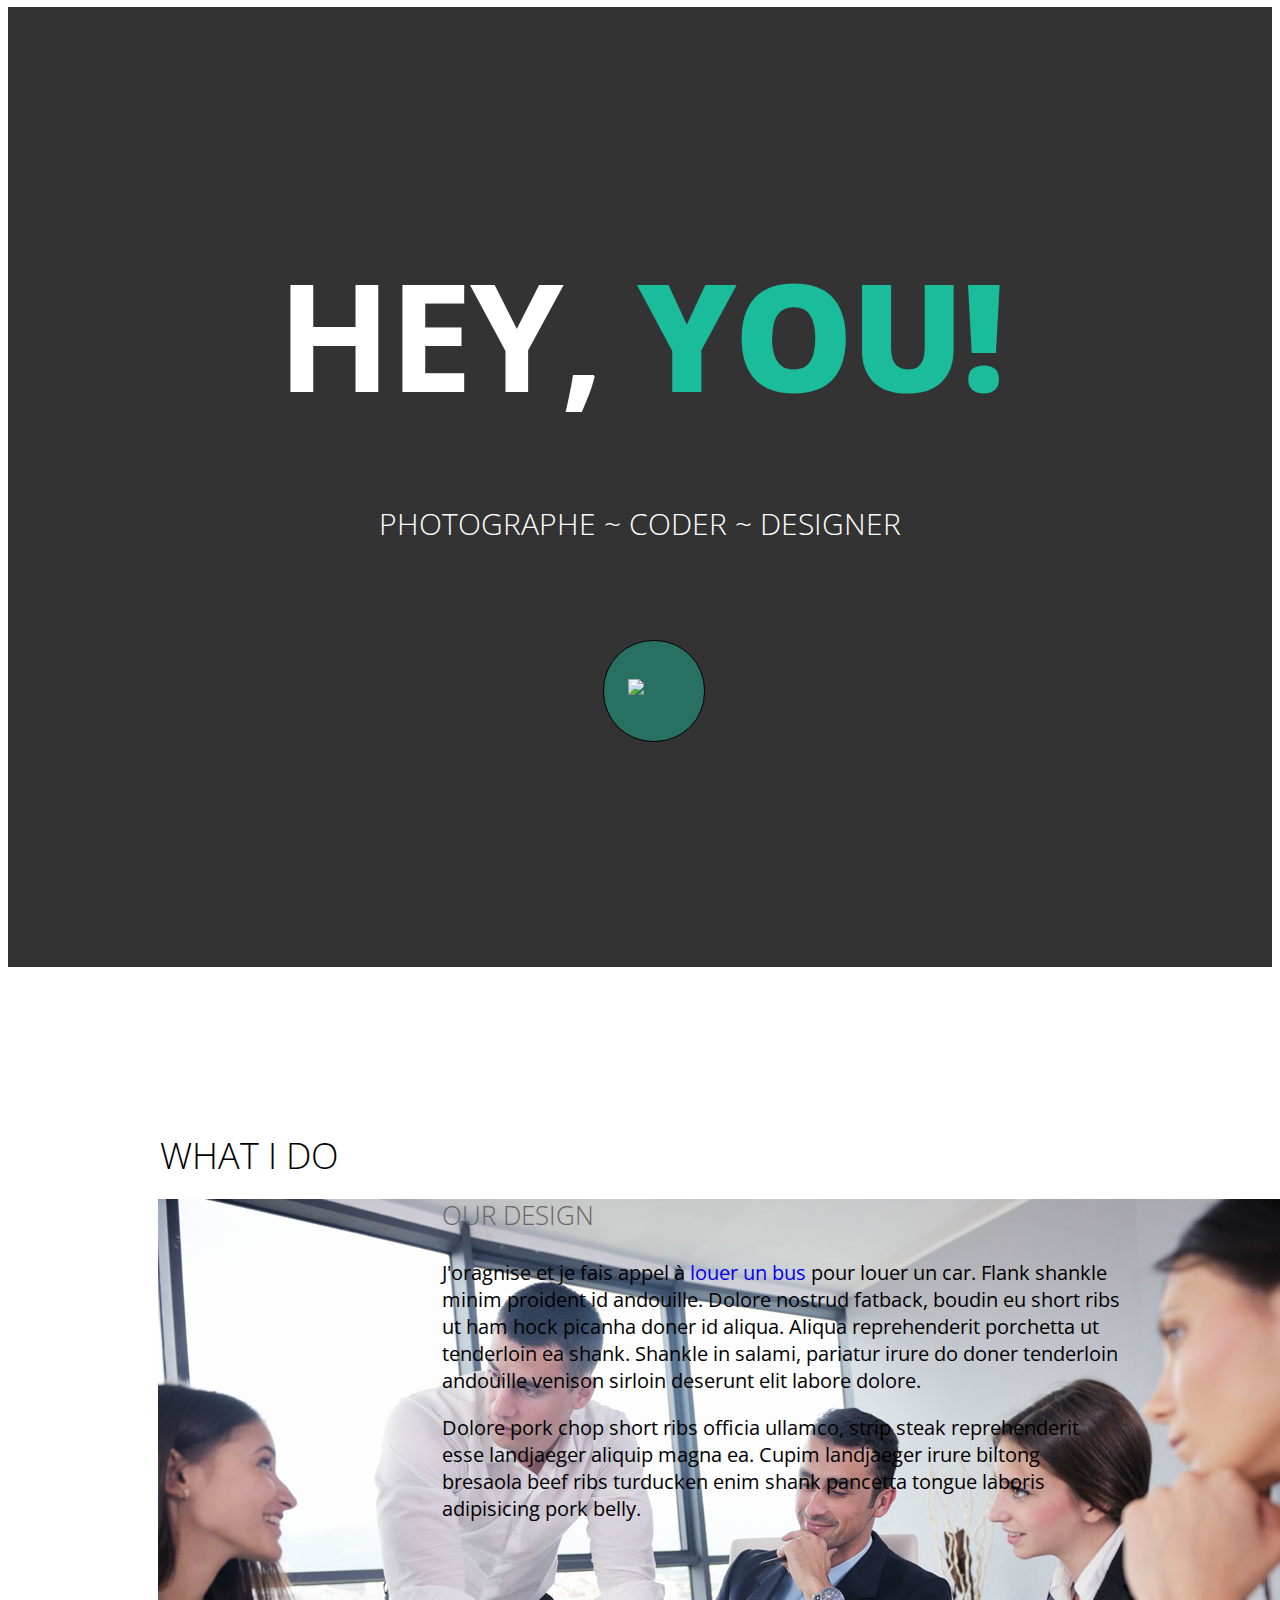
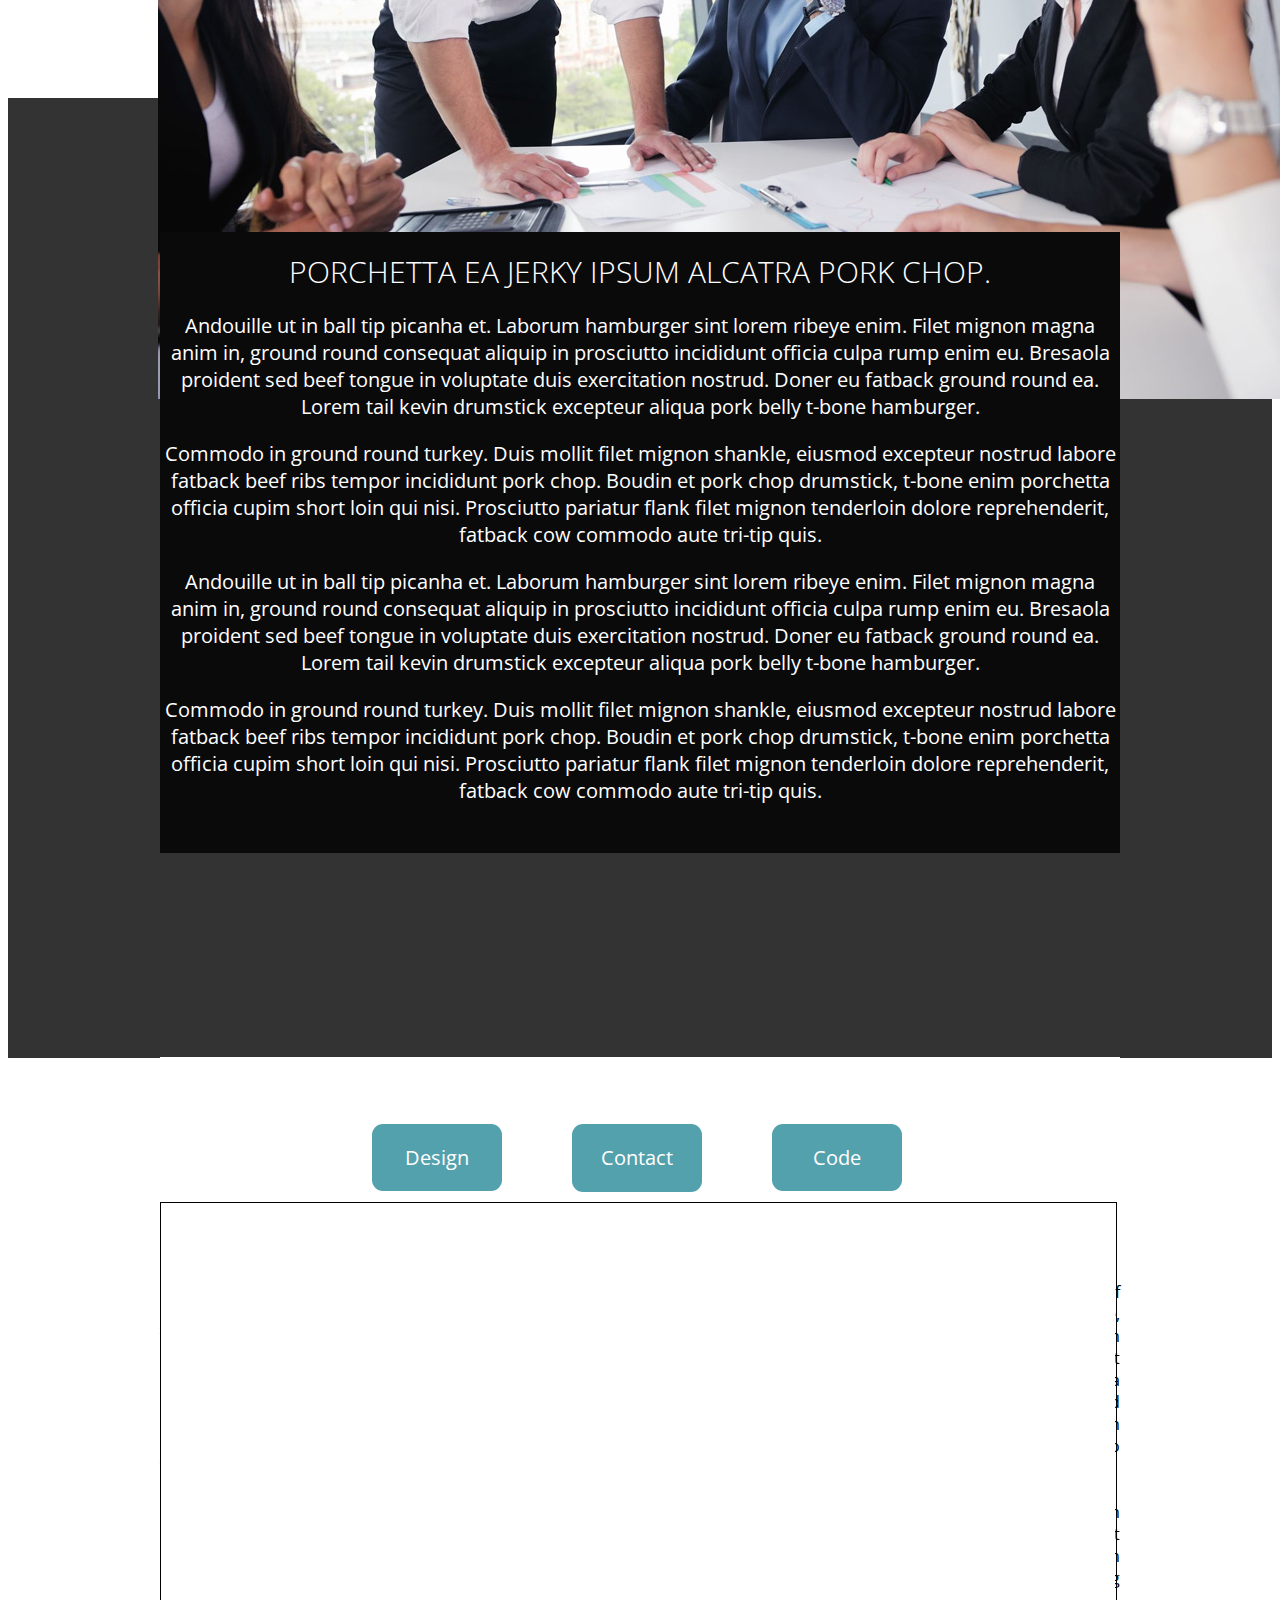
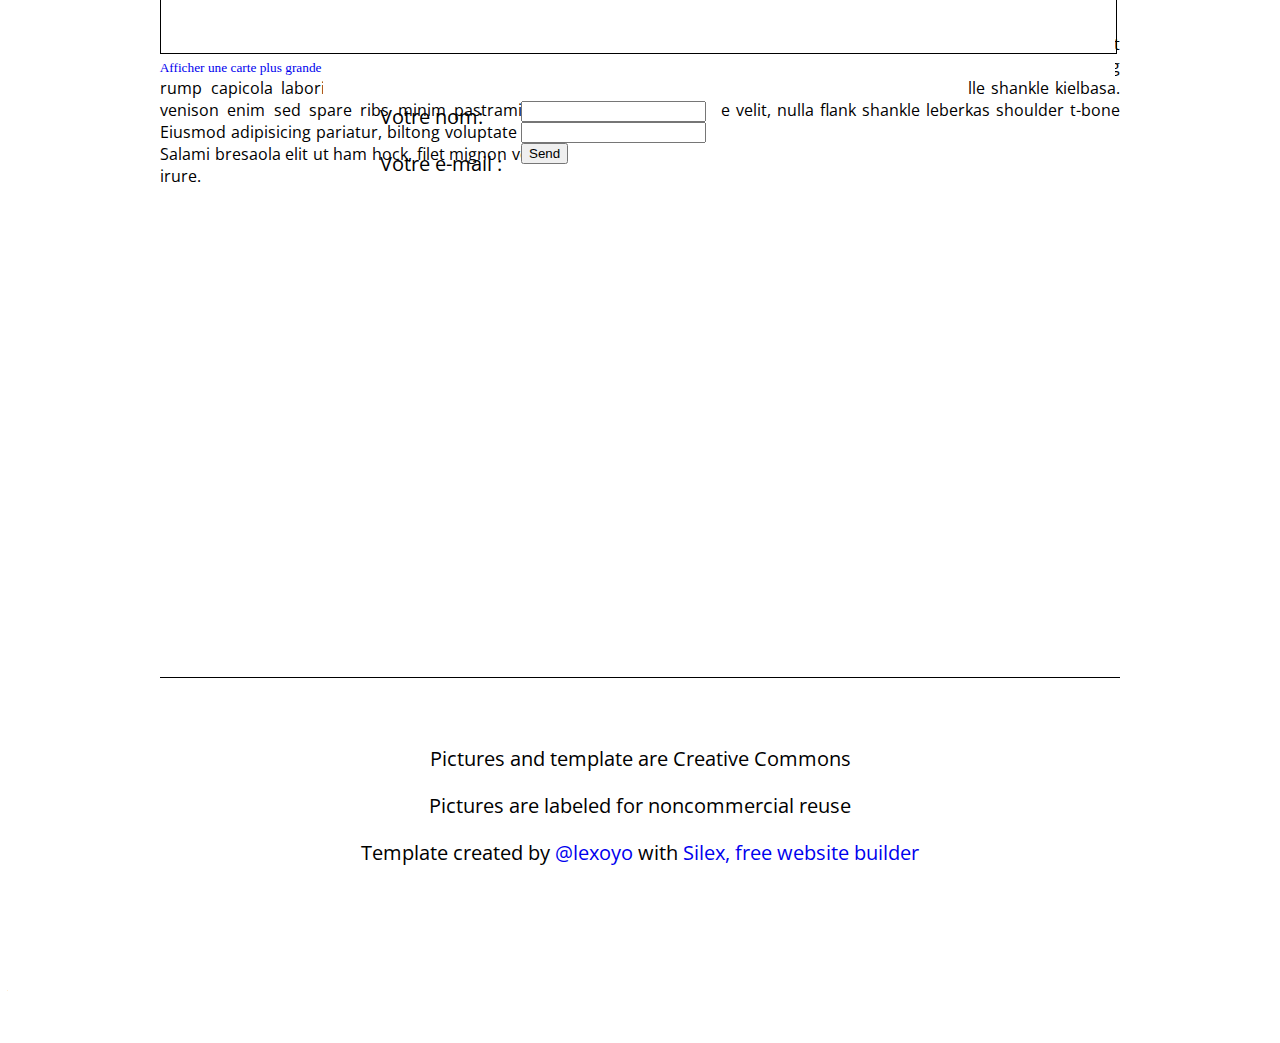
==== editable.html @ 8c403ee1 "Batch update" ====
<!DOCTYPE html><html lang=""><head><script type="text/javascript" class="silex-json-styles" data-silex-static="">
    window.silex = window.silex || {}
    window.silex.data = {"site":{"width":960},"pages":[{"id":"page-design","displayName":"Design","link":{"linkType":"LinkTypePage","href":"#!page-design"},"canDelete":true,"canProperties":true,"canMove":true,"canRename":true,"opened":false},{"id":"page-contact","displayName":"Contact","link":{"linkType":"LinkTypePage","href":"#!page-contact"},"canDelete":true,"canProperties":true,"canMove":true,"canRename":true,"opened":false},{"id":"page-code","displayName":"Code","link":{"linkType":"LinkTypePage","href":"#!page-code"},"canDelete":true,"canProperties":true,"canMove":true,"canRename":true,"opened":false}]}</script>
    <meta charset="UTF-8">
    <!-- generator meta tag -->
    <!-- leave this for stats and Silex version check -->
    <meta name="generator" content="Silex v2.2.12">
    <!-- End of generator meta tag -->
    <link data-silex-static="" href="https://editor.silex.me/static/2.11/normalize.css" rel="stylesheet">
    <link data-silex-static="" href="https://editor.silex.me/static/2.11/front-end.css" rel="stylesheet">
    <script data-silex-static="" type="text/javascript" src="https://editor.silex.me/static/2.11/jquery.js"></script>
    <script data-silex-static="" type="text/javascript" src="https://editor.silex.me/static/2.11/jquery-ui.js" data-silex-remove-publish=""></script>
    <script data-silex-static="" type="text/javascript" src="https://editor.silex.me/static/2.11/pageable.js" data-silex-remove-publish=""></script>
    <script data-silex-static="" type="text/javascript" src="https://editor.silex.me/static/2.11/front-end.js"></script>

    <style type="text/css" class="silex-style">body, html {scroll-behavior: smooth;}.heading1 {text-shadow: 2px -2px 5px rgba(0, 0, 0, 0.75);}.go-down {cursor: pointer;}.button.page-link-active {background-color: #FC6F5C;}</style>
    <script type="text/javascript" class="silex-script"></script>
    <style class="silex-inline-styles" type="text/css">.body-initial {background-color: rgb(255, 255, 255); position: static;}.silex-id-1489143154958-1 {background-image: url(../../../../../libs/templates/silex-templates/perso2/assets/top-pic.jpg); background-position: center center; background-size: cover; background-repeat: no-repeat; background-color: rgba(51,51,51,1); position: static; margin-top: -1px;}.silex-id-1489143154957-0 {background-color: transparent; min-height: 960px; position: relative; margin-left: auto; margin-right: auto;}.silex-id-1440793860642-0 {width: 960px; top: 151px; left: 0px; background-color: transparent; border-top-left-radius: 5px; border-top-right-radius: 5px; border-bottom-right-radius: 5px; border-bottom-left-radius: 5px; border-top-width: 0px; border-right-width: 0px; border-bottom-width: 0px; border-left-width: 0px; border-top-style: solid; border-right-style: solid; border-bottom-style: solid; border-left-style: solid; min-height: 404px; position: absolute;}.silex-id-1440798151836-0 {width: 100px; top: 633px; left: 443px; background-color: rgba(26, 188, 156, 0.447059); border-top-left-radius: 50px; border-top-right-radius: 50px; border-bottom-right-radius: 50px; border-bottom-left-radius: 50px; border-top-width: 1px; border-right-width: 1px; border-bottom-width: 1px; border-left-width: 1px; border-top-style: solid; border-right-style: solid; border-bottom-style: solid; border-left-style: solid; border-top-color: rgb(0, 0, 0); border-right-color: rgb(0, 0, 0); border-bottom-color: rgb(0, 0, 0); border-left-color: rgb(0, 0, 0); min-height: 100px; position: absolute;}.silex-id-1484954814876-0 {width: 54px; top: 38px; left: 24px; height: 33px; position: absolute;}.silex-id-1489143327627-3 {background-color: transparent; position: static; margin-top: -1px;}.silex-id-1489143327626-2 {background-color: transparent; min-height: 733px; position: relative; margin-left: auto; margin-right: auto;}.silex-id-1440798996856-3 {width: 489px; top: 129px; left: 0px; min-height: 94px; position: absolute;}.silex-id-1440798669277-2 {width: 274px; top: 233px; left: -2px; height: 182.6666717529297px; position: absolute;}.silex-id-1440799193140-4 {width: 678px; top: 205px; left: 282px; min-height: 347px; position: absolute;}.silex-id-1489143411591-5 {background-color: rgba(51,51,51,1); background-image: url(../../../../../libs/templates/silex-templates/perso2/assets/pic2.jpg); position: static; margin-top: -1px;}.silex-id-1489143411591-4 {background-color: transparent; min-height: 960px; position: relative; margin-left: auto; margin-right: auto;}.silex-id-1440800016088-6 {width: 960px; top: 134px; left: 0px; min-height: 621px; position: absolute; background-color: rgba(10,10,10,1);}.silex-id-1489143528708-7 {position: static; margin-top: -1px;}.silex-id-1489143528708-6 {background-color: rgb(255, 255, 255); min-height: 1163px; position: relative; margin-left: auto; margin-right: auto;}.silex-id-1440800306868-7 {width: 130px; top: 67px; left: 212px; background-color: rgb(83, 161, 173); border-top-left-radius: 11px; border-top-right-radius: 11px; border-bottom-right-radius: 11px; border-bottom-left-radius: 11px; min-height: 40px; position: absolute;}.silex-id-1440800468283-8 {width: 130px; top: 67px; left: 412px; background-color: rgb(83, 161, 173); border-top-left-radius: 11px; border-top-right-radius: 11px; border-bottom-right-radius: 11px; border-bottom-left-radius: 11px; min-height: 68px; position: absolute;}.silex-id-1440800509589-9 {width: 130px; top: 67px; left: 612px; background-color: rgb(83, 161, 173); border-top-left-radius: 11px; border-top-right-radius: 11px; border-bottom-right-radius: 11px; border-bottom-left-radius: 11px; min-height: 40px; position: absolute;}.silex-id-1440801309675-13 {width: 960px; top: 180px; left: 0px; min-height: 960px; position: absolute;}.silex-id-1489143627408-9 {position: static; margin-top: -1px;}.silex-id-1489143627407-8 {background-color: rgb(255, 255, 255); min-height: 324px; position: relative; margin-left: auto; margin-right: auto;}.silex-id-1440801730160-14 {width: 960px; top: 58px; left: 0px; border-top-width: 1px; border-right-width: 0px; border-bottom-width: 0px; border-left-width: 0px; border-top-style: solid; border-right-style: solid; border-bottom-style: solid; border-left-style: solid; min-height: 218.25px; position: absolute;}.silex-id-1594213583641-0 {width: 177px; background-color: transparent; top: 24px; left: 0px; min-height: 57px; position: absolute;}.silex-id-1594214001589-2 {width: 100px; min-height: 100px; background-color: rgb(255, 255, 255); position: absolute; top: 19px; left: 0px;}.silex-id-1613579049759-0 {width: 645px; min-height: 484px; background-color: rgb(255, 255, 255); position: absolute; top: 157.97915649414062px; left: 163px;}.silex-id-1613580514781-9 {width: 100px; min-height: 100px; background-color: rgb(255, 255, 255); position: absolute;}.silex-id-1613580519084-10 {width: 100px; min-height: 100px; background-color: rgb(255, 255, 255); position: absolute;}.silex-id-1613581004648-0 {width: 955px; min-height: 475px; background-color: rgb(255, 255, 255); position: absolute; top: 144.9999771118164px; left: -0.35406494140625px;}.silex-id-1613660465169-1 {width: 200px; min-height: 89px; background-color: rgb(255, 255, 255); position: absolute; top: 644px; left: 361px;}.silex-id-1613660645944-2 {width: 141px; min-height: 135px; position: absolute; top: 626px; left: 220.33438110351562px;}@media only screen and (max-width: 480px) {.silex-id-1489143154957-0 {top: 0px; left: 12px; width: 445px; min-height: 960px;}.silex-id-1440793860642-0 {top: 75px; left: 11px; width: 423px; min-height: 558px;}.silex-id-1489143327627-3 {top: 1020px; left: 0px;}.silex-id-1489143327626-2 {min-height: 1014px;}.silex-id-1489143528708-7 {top: 6167px; left: 0px;}.silex-id-1489143528708-6 {min-height: 472px;}.silex-id-1440801309675-13 {top: 195px; left: 11px; width: 423px; min-height: 2525px;}.silex-id-1594213583641-0 {min-height: 20px; top: 0px; left: 0px; width: 523px;}.silex-id-1594214001589-2 {min-height: 21px; top: 0px; left: 0px; width: 320px;}}</style>





















    



    
    <title></title>





















































    <meta name="viewport" content="width=device-width, initial-scale=1, maximum-scale=2.2" data-silex-viewport="">












    
    
    
    
<style class="silex-prodotype-style" type="text/css" data-style-id="all-style">h1 {font-weight: 700; font-size: 150px; color: #FFFFFF; text-align: center; line-height: 1; letter-spacing: -3px;}h2 {font-weight: 300; font-size: 30px; color: #FFFFFF; text-align: center; text-transform: uppercase; line-height: 1;}h3 {font-weight: 300; font-size: 36px; text-transform: uppercase;}.text-element > .silex-element-content {font-family: 'Open Sans', sans-serif;}p {font-size: 20px;}a {text-decoration: none;}[data-silex-href] {text-decoration: none;}@media only screen and (max-width: 480px), only screen and (max-device-width: 480px) {h1 {font-weight: 300;}.text-element > .silex-element-content {font-size: 150%;}p {font-size: 150%;}b {font-weight: 300;}}</style><style class="silex-prodotype-style" type="text/css" data-style-id="text-style-1">.text-style-1 b {color: #1ABC9C;}</style><link href="https://fonts.googleapis.com/css?family=Open+Sans:700,300" rel="stylesheet" class="silex-custom-font"><style class="silex-prodotype-style" type="text/css" data-style-id="content-black">.content-black h3 {font-size: 26px; color: #666666;}</style><style class="silex-prodotype-style" type="text/css" data-style-id="content-white">.content-white.text-element > .silex-element-content {color: #FFFFFF; text-align: center;}</style><style class="silex-prodotype-style" type="text/css" data-style-id="content-columns">.content-columns.text-element > .silex-element-content {text-align: justify; columns: 2; column-gap: 55px;}@media only screen and (max-width: 480px), only screen and (max-device-width: 480px) {.content-columns.text-element > .silex-element-content {columns: 1;}}</style><style class="silex-prodotype-style" type="text/css" data-style-id="footer">.footer.text-element > .silex-element-content {text-align: center;}</style><style type="text/css" class="silex-style-settings">.website-width {width: 960px;}@media (min-width: 481px) {.silex-editor {min-width: 1160px;}}</style></head>

<body data-silex-id="body-initial" class="body-initial enable-mobile all-style prevent-resizable prevent-selectable editable-style silex-runtime" data-silex-type="container-element" style="">
    <section data-silex-type="container-element" class="container-element editable-style silex-id-1489143154958-1 section-element prevent-resizable" data-silex-id="silex-id-1489143154958-1">
        <div data-silex-type="container-element" class="editable-style silex-element-content website-width silex-id-1489143154957-0 container-element" data-silex-id="silex-id-1489143154957-0">
            
            
        <div data-silex-id="silex-id-1440793860642-0" class="editable-style silex-id-1440793860642-0 text-element top-text text-style-1" data-silex-type="text-element" style="">
                <div class="silex-element-content normal">
                    <h1>HEY,&nbsp;<b>YOU!</b></h1>
                    
                        <h2>Photographe ~ Coder ~ Designer </h2>
                    
                </div>
            </div><div data-silex-id="silex-id-1440798151836-0" class="editable-style silex-id-1440798151836-0 container-element go-down" data-silex-type="container-element" data-silex-href="#after-hero">

                <div data-silex-type="image-element" class="editable-style silex-id-1484954814876-0 image-element" data-silex-id="silex-id-1484954814876-0"><img src="../../../../../libs/templates/silex-templates/perso2/assets/scroll_arrow.png" class=""></div>
            </div></div>
    </section>
    <section data-silex-type="container-element" class="container-element editable-style silex-id-1489143327627-3 section-element prevent-resizable" data-silex-id="silex-id-1489143327627-3">
        
    <div data-silex-type="container-element" class="editable-style silex-element-content website-width silex-id-1489143327626-2 container-element" data-silex-id="silex-id-1489143327626-2">

            
            
            
        <div data-silex-type="html-element" class="editable-style html-element silex-id-1594214001589-2" data-silex-id="silex-id-1594214001589-2" style=""><div class="silex-element-content"><a id="after-hero"></a></div></div><div data-silex-id="silex-id-1440798996856-3" class="editable-style silex-id-1440798996856-3 text-element" data-silex-type="text-element">
                <div class="silex-element-content normal">
                    <h3>WHAT I DO<br></h3>
                </div>
            </div><div data-silex-id="silex-id-1440798669277-2" class="editable-style silex-id-1440798669277-2 image-element" data-silex-type="image-element" style="" data-silex-href="https://www.autocaristes-de-france.com/"><img src="2T%20Events%20team.jpg"></div><div data-silex-id="silex-id-1440799193140-4" class="editable-style silex-id-1440799193140-4 text-element content-black" data-silex-type="text-element" style="">
                <div class="silex-element-content normal"><a></a>
                    <h3>OUR DESIGN<br></h3>
                    <p>J'oragnise et je fais appel à <a title="louer un bus" href="https://www.autocaristes-de-france.com/" linktype="LinkTypeExternal">louer un bus</a> pour louer un car. Flank shankle minim proident id andouille. Dolore nostrud fatback, boudin eu short ribs ut ham hock picanha doner id aliqua. Aliqua reprehenderit porchetta ut tenderloin ea shank. Shankle in salami, pariatur irure do doner tenderloin
                        andouille venison sirloin deserunt elit labore dolore.
                        <br>
                    </p>
                    <p> Dolore pork chop short ribs officia ullamco, strip steak reprehenderit esse landjaeger aliquip magna ea. Cupim landjaeger irure biltong bresaola beef ribs turducken enim shank pancetta tongue laboris adipisicing pork belly.</p>
                </div>
            </div></div></section>
    <section data-silex-type="container-element" class="container-element editable-style silex-id-1489143411591-5 section-element prevent-resizable" data-silex-id="silex-id-1489143411591-5" style="">
        <div data-silex-type="container-element" class="editable-style silex-element-content website-width silex-id-1489143411591-4 container-element" data-silex-id="silex-id-1489143411591-4">
            <div data-silex-id="silex-id-1440800016088-6" class="editable-style silex-id-1440800016088-6 text-element middle-text content-white" data-silex-type="text-element">
                <div class="silex-element-content normal">
                    <h2>Porchetta ea jerky ipsum alcatra pork chop. <br></h2>
                    <p>Andouille ut in ball tip picanha et. Laborum hamburger sint lorem ribeye enim. Filet mignon magna anim in, ground round consequat aliquip in prosciutto incididunt officia culpa rump enim eu. Bresaola proident sed beef tongue in voluptate
                        duis exercitation nostrud. Doner eu fatback ground round ea. Lorem tail kevin drumstick excepteur aliqua pork belly t-bone hamburger.</p>
                    <p></p>
                    <p>Commodo in ground round turkey. Duis mollit filet mignon shankle, eiusmod excepteur nostrud labore fatback beef ribs tempor incididunt pork chop. Boudin et pork chop drumstick, t-bone enim porchetta officia cupim short loin qui nisi.
                        Prosciutto pariatur flank filet mignon tenderloin dolore reprehenderit, fatback cow commodo aute tri-tip quis.</p>
                    <p>Andouille ut in ball tip picanha et. Laborum hamburger sint lorem ribeye enim. Filet mignon magna anim in, ground round consequat aliquip in prosciutto incididunt officia culpa rump enim eu. Bresaola proident sed beef tongue in voluptate
                        duis exercitation nostrud. Doner eu fatback ground round ea. Lorem tail kevin drumstick excepteur aliqua pork belly t-bone hamburger.
                    </p>
                    <p>Commodo in ground round turkey. Duis mollit filet mignon shankle, eiusmod excepteur nostrud labore fatback beef ribs tempor incididunt pork chop. Boudin et pork chop drumstick, t-bone enim porchetta officia cupim short loin qui nisi.
                        Prosciutto pariatur flank filet mignon tenderloin dolore reprehenderit, fatback cow commodo aute tri-tip quis.</p>
                    <p></p>
                </div>
            </div>
        </div>
    </section>




































    























































    <section data-silex-type="container-element" class="container-element editable-style silex-id-1489143528708-7 section-element prevent-resizable" data-silex-id="silex-id-1489143528708-7" style="">
        
    <div data-silex-type="container-element" class="editable-style silex-element-content website-width silex-id-1489143528708-6 container-element" data-silex-id="silex-id-1489143528708-6" style="">
            
            
            
            

            
            
        <div data-silex-type="html-element" class="editable-style html-element silex-id-1594213583641-0 page-design" data-silex-id="silex-id-1594213583641-0" title=""><div class="silex-element-content"><a id="menu"></a></div></div><div data-silex-id="silex-id-1440800306868-7" class="editable-style silex-id-1440800306868-7 text-element button content-white" data-silex-type="text-element" data-silex-href="#!page-design#menu" style="">
                <div class="silex-element-content normal"><p>Design
                </p></div>
            </div><div data-silex-href="#!page-photo#menu" data-silex-id="silex-id-1440800468283-8" class="editable-style text-element button silex-id-1440800468283-8 content-white" data-silex-type="text-element" style="">
                <div class="silex-element-content normal"><p>Contact<br></p></div>
            </div><div data-silex-href="#!page-code#menu" data-silex-id="silex-id-1440800509589-9" class="editable-style text-element button silex-id-1440800509589-9 content-white" data-silex-type="text-element" style="">
                <div class="silex-element-content normal"><p>Code
                </p></div>
            </div><div data-silex-id="silex-id-1440801309675-13" class="editable-style text-element col silex-id-1440801309675-13 content-columns page-code paged-element" data-silex-type="text-element">
                <div class="silex-element-content normal">Enim pancetta pastrami ad aliqua, ullamco do bacon nisi shank in ball tip commodo cupidatat. Excepteur strip steak magna dolore t-bone labore brisket nulla tail. Landjaeger enim sed meatloaf ut salami cow shank magna ham hock venison boudin
                    capicola pancetta ad. Porchetta capicola pork belly in leberkas. Pork labore meatball, cupidatat meatloaf sausage esse pork loin. Shankle pariatur et, kielbasa pastrami swine landjaeger esse cupim fatback beef ribs ground round consequat.
                    <br>
                    <br>T-bone flank dolore capicola proident aute. Aliqua cupidatat ea, leberkas shank cow meatball. Ipsum sunt excepteur shankle doner nisi ullamco tri-tip short loin consequat strip steak in ut. Irure enim anim, pork swine ut eu bacon
                    cillum pork loin elit et. Sirloin reprehenderit ad swine sausage aute boudin in fatback in laborum pig short loin proident.
                    <br>
                    <br>Officia proident pork loin cupim do elit in veniam, adipisicing salami aute. Mollit jowl do ut chuck ball tip ea pork belly reprehenderit excepteur tenderloin. Turducken rump capicola laboris nisi shankle. Tempor capicola pig,
                    venison enim sed spare ribs minim pastrami commodo. Eiusmod adipisicing pariatur, biltong voluptate cupim aute. Salami bresaola elit ut ham hock, filet mignon velit laborum irure.
                    <br>
                    <br>
                    <br>
                    <br>Dolor prosciutto consectetur dolore nostrud boudin beef reprehenderit tail non andouille. Dolor sunt dolore, kielbasa ad swine landjaeger. Veniam tenderloin exercitation, meatball tempor est occaecat pariatur mollit rump nostrud.
                    Quis frankfurter culpa, minim alcatra prosciutto nostrud enim hamburger tail ground round lorem. Cillum fugiat lorem sirloin corned beef exercitation ex quis tenderloin reprehenderit ad frankfurter prosciutto swine cow.
                    <br>
                    <br>Ea ham in proident. Minim ipsum est ex capicola short loin ad flank pork belly. Turducken velit pig reprehenderit aliquip landjaeger pork loin deserunt magna et cillum adipisicing. Reprehenderit eu excepteur ea, tail jerky biltong
                    turkey ham hock venison pariatur ullamco esse.
                    <br>
                    <br>Sint strip steak shank, cillum tail sed ea. Proident deserunt spare ribs, ham venison jowl ribeye irure cow adipisicing shank ut esse anim capicola. In andouille shankle kielbasa. Elit aute velit, nulla flank shankle leberkas shoulder
                    t-bone cow id.
                    <br>
                    <br>
                    <br>
                </div>
            </div><div data-silex-type="html-element" class="editable-style html-element silex-id-1613579049759-0 page-design paged-element" data-silex-id="silex-id-1613579049759-0" style=""><div class="silex-element-content"><a data-flickr-embed="true" data-header="true" data-footer="true" href="https://www.flickr.com/photos/192157791@N05/albums/72157718324574951" title="Ma galerie Sadaqa Spirit"><img src="https://live.staticflickr.com/65535/50952635633_a21834e201_z.jpg" width="640" height="480" alt="Ma galerie Sadaqa Spirit"></a><script async="" src="//embedr.flickr.com/assets/client-code.js" charset="utf-8" type="text/javascript"></script></div></div><div data-silex-type="html-element" class="editable-style html-element silex-id-1613581004648-0 page-contact paged-element" data-silex-id="silex-id-1613581004648-0" style=""><div class="silex-element-content"><iframe width="955" height="450" frameborder="0" scrolling="no" marginheight="0" marginwidth="0" src="https://www.openstreetmap.org/export/embed.html?bbox=2.201900482177735%2C48.78605682994539%2C2.3333930969238286%2C48.85048411561242&amp;layer=mapnik&amp;marker=48.818280823801864%2C2.2676467895507812" style="border: 1px solid black"></iframe><br><small><a href="https://www.openstreetmap.org/?mlat=48.8183&amp;mlon=2.2676#map=13/48.8183/2.2676">Afficher une carte plus grande</a></small></div></div><div data-silex-type="html-element" class="editable-style html-element silex-id-1613660465169-1 page-contact paged-element" data-silex-id="silex-id-1613660465169-1" style=""><div class="silex-element-content"><form action="https://formspree.io/sadaqaspirit@gmail.com" method="POST">
  <input type="text" name="name">
  <input type="email" name="_replyto">
  <input type="submit" value="Send">
</form></div></div><div data-silex-type="text-element" class="editable-style text-element silex-id-1613660645944-2 page-contact paged-element" data-silex-id="silex-id-1613660645944-2" style=""><div class="silex-element-content normal"><p>Votre nom:</p><p>Votre e-mail :&nbsp;</p></div></div></div></section>
    <section data-silex-type="container-element" class="container-element editable-style silex-id-1489143627408-9 section-element prevent-resizable" data-silex-id="silex-id-1489143627408-9">
        <div data-silex-type="container-element" class="editable-style silex-element-content website-width silex-id-1489143627407-8 container-element" data-silex-id="silex-id-1489143627407-8">
            <div data-silex-id="silex-id-1440801730160-14" class="editable-style silex-id-1440801730160-14 text-element footer" data-silex-type="text-element">
                <div class="silex-element-content normal"><p><br></p><p>Pictures and template are Creative Commons
                        </p><p>Pictures are labeled for noncommercial reuse
                        </p><p>Template created by <a href="//lexoyo.me/">@lexoyo</a> with <a href="//www.silex.me/">Silex, free website builder</a></p>
                    
                </div>
            </div>
        </div>
    </section>












<div data-silex-type="html-element" class="editable-style html-element silex-id-1613580514781-9 page-contact paged-element" data-silex-id="silex-id-1613580514781-9"><div class="silex-element-content"><p>New HTML box</p></div></div><div data-silex-type="container-element" class="editable-style container-element silex-id-1613580519084-10 page-contact paged-element" data-silex-id="silex-id-1613580519084-10"></div></body></html>
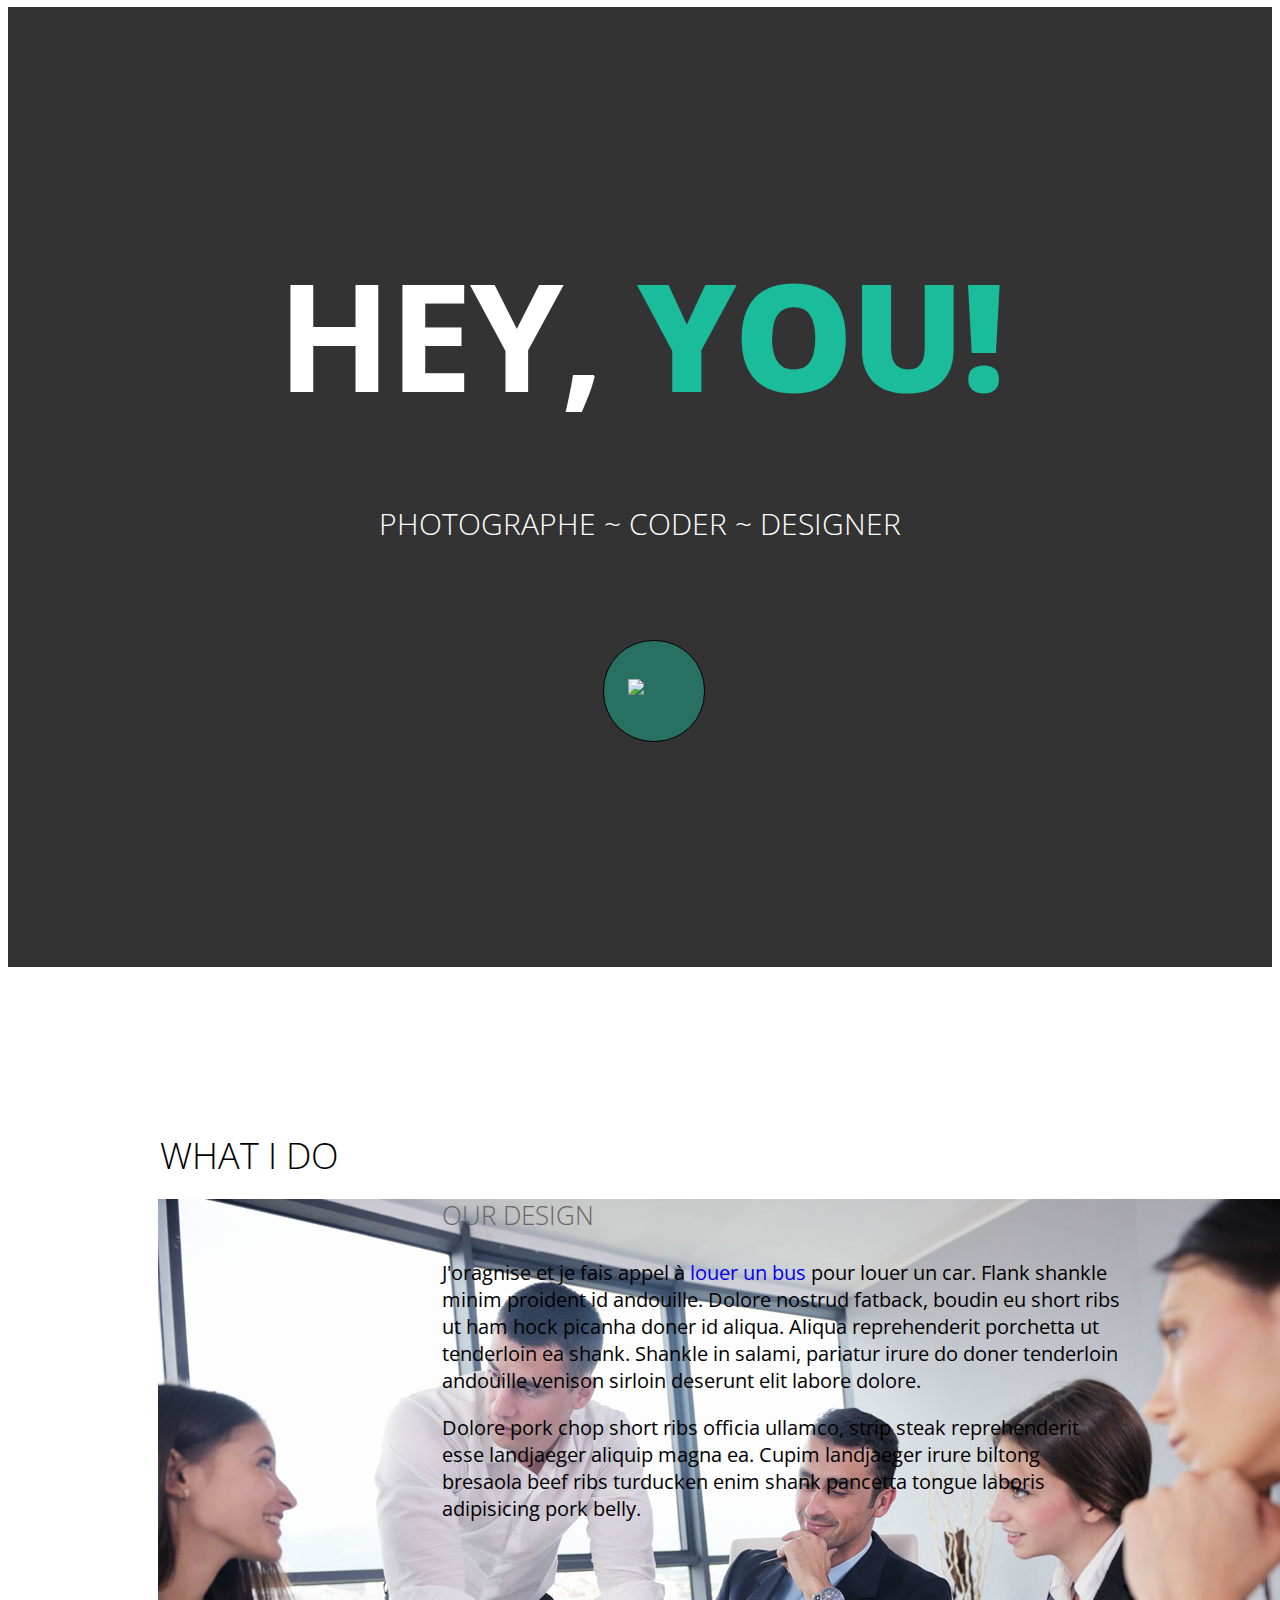
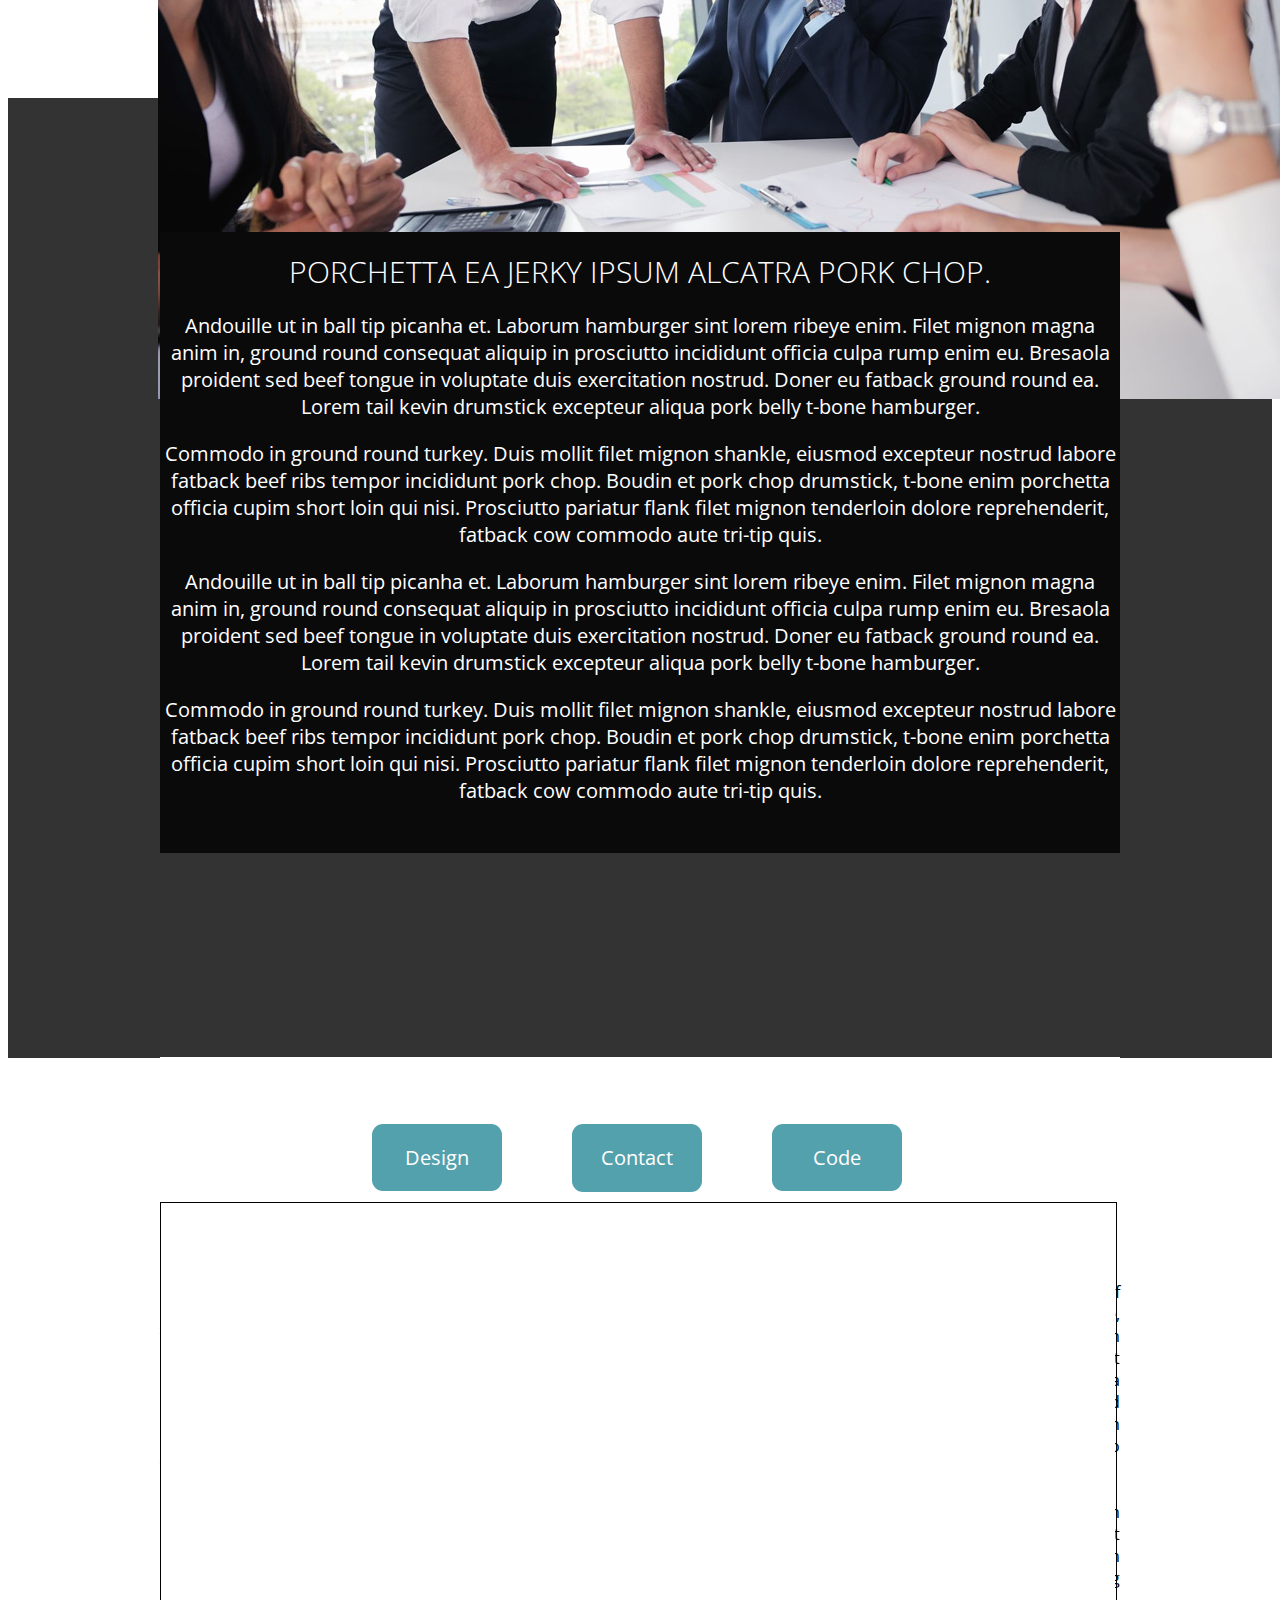
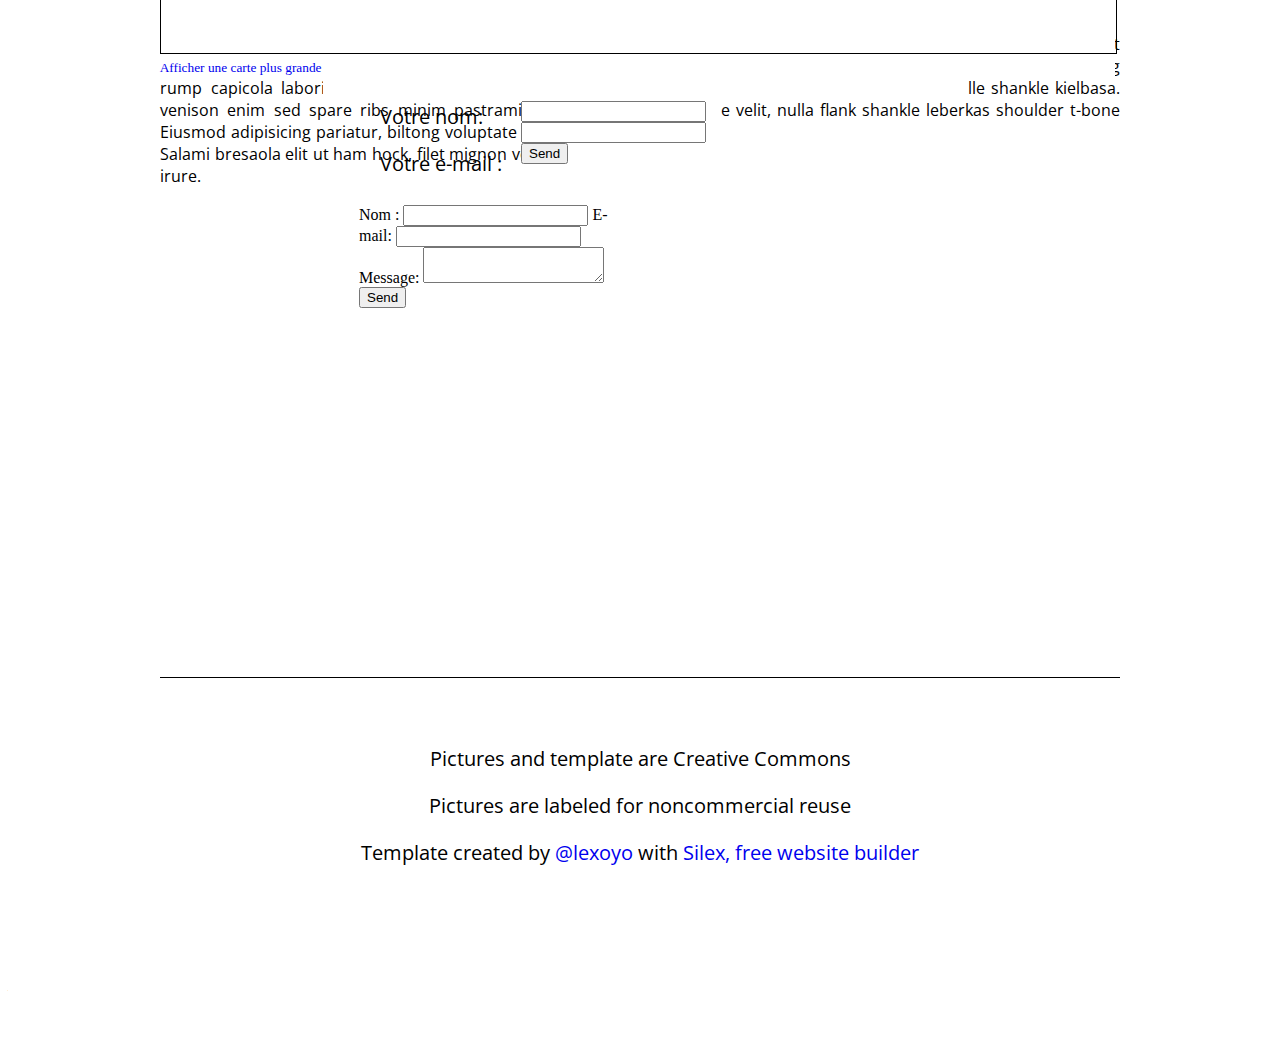
==== commit 4a7d03fa: "Batch update" ====
--- a/editable.html
+++ b/editable.html
@@ -15,7 +15,7 @@
 
     <style type="text/css" class="silex-style">body, html {scroll-behavior: smooth;}.heading1 {text-shadow: 2px -2px 5px rgba(0, 0, 0, 0.75);}.go-down {cursor: pointer;}.button.page-link-active {background-color: #FC6F5C;}</style>
     <script type="text/javascript" class="silex-script"></script>
-    <style class="silex-inline-styles" type="text/css">.body-initial {background-color: rgb(255, 255, 255); position: static;}.silex-id-1489143154958-1 {background-image: url(../../../../../libs/templates/silex-templates/perso2/assets/top-pic.jpg); background-position: center center; background-size: cover; background-repeat: no-repeat; background-color: rgba(51,51,51,1); position: static; margin-top: -1px;}.silex-id-1489143154957-0 {background-color: transparent; min-height: 960px; position: relative; margin-left: auto; margin-right: auto;}.silex-id-1440793860642-0 {width: 960px; top: 151px; left: 0px; background-color: transparent; border-top-left-radius: 5px; border-top-right-radius: 5px; border-bottom-right-radius: 5px; border-bottom-left-radius: 5px; border-top-width: 0px; border-right-width: 0px; border-bottom-width: 0px; border-left-width: 0px; border-top-style: solid; border-right-style: solid; border-bottom-style: solid; border-left-style: solid; min-height: 404px; position: absolute;}.silex-id-1440798151836-0 {width: 100px; top: 633px; left: 443px; background-color: rgba(26, 188, 156, 0.447059); border-top-left-radius: 50px; border-top-right-radius: 50px; border-bottom-right-radius: 50px; border-bottom-left-radius: 50px; border-top-width: 1px; border-right-width: 1px; border-bottom-width: 1px; border-left-width: 1px; border-top-style: solid; border-right-style: solid; border-bottom-style: solid; border-left-style: solid; border-top-color: rgb(0, 0, 0); border-right-color: rgb(0, 0, 0); border-bottom-color: rgb(0, 0, 0); border-left-color: rgb(0, 0, 0); min-height: 100px; position: absolute;}.silex-id-1484954814876-0 {width: 54px; top: 38px; left: 24px; height: 33px; position: absolute;}.silex-id-1489143327627-3 {background-color: transparent; position: static; margin-top: -1px;}.silex-id-1489143327626-2 {background-color: transparent; min-height: 733px; position: relative; margin-left: auto; margin-right: auto;}.silex-id-1440798996856-3 {width: 489px; top: 129px; left: 0px; min-height: 94px; position: absolute;}.silex-id-1440798669277-2 {width: 274px; top: 233px; left: -2px; height: 182.6666717529297px; position: absolute;}.silex-id-1440799193140-4 {width: 678px; top: 205px; left: 282px; min-height: 347px; position: absolute;}.silex-id-1489143411591-5 {background-color: rgba(51,51,51,1); background-image: url(../../../../../libs/templates/silex-templates/perso2/assets/pic2.jpg); position: static; margin-top: -1px;}.silex-id-1489143411591-4 {background-color: transparent; min-height: 960px; position: relative; margin-left: auto; margin-right: auto;}.silex-id-1440800016088-6 {width: 960px; top: 134px; left: 0px; min-height: 621px; position: absolute; background-color: rgba(10,10,10,1);}.silex-id-1489143528708-7 {position: static; margin-top: -1px;}.silex-id-1489143528708-6 {background-color: rgb(255, 255, 255); min-height: 1163px; position: relative; margin-left: auto; margin-right: auto;}.silex-id-1440800306868-7 {width: 130px; top: 67px; left: 212px; background-color: rgb(83, 161, 173); border-top-left-radius: 11px; border-top-right-radius: 11px; border-bottom-right-radius: 11px; border-bottom-left-radius: 11px; min-height: 40px; position: absolute;}.silex-id-1440800468283-8 {width: 130px; top: 67px; left: 412px; background-color: rgb(83, 161, 173); border-top-left-radius: 11px; border-top-right-radius: 11px; border-bottom-right-radius: 11px; border-bottom-left-radius: 11px; min-height: 68px; position: absolute;}.silex-id-1440800509589-9 {width: 130px; top: 67px; left: 612px; background-color: rgb(83, 161, 173); border-top-left-radius: 11px; border-top-right-radius: 11px; border-bottom-right-radius: 11px; border-bottom-left-radius: 11px; min-height: 40px; position: absolute;}.silex-id-1440801309675-13 {width: 960px; top: 180px; left: 0px; min-height: 960px; position: absolute;}.silex-id-1489143627408-9 {position: static; margin-top: -1px;}.silex-id-1489143627407-8 {background-color: rgb(255, 255, 255); min-height: 324px; position: relative; margin-left: auto; margin-right: auto;}.silex-id-1440801730160-14 {width: 960px; top: 58px; left: 0px; border-top-width: 1px; border-right-width: 0px; border-bottom-width: 0px; border-left-width: 0px; border-top-style: solid; border-right-style: solid; border-bottom-style: solid; border-left-style: solid; min-height: 218.25px; position: absolute;}.silex-id-1594213583641-0 {width: 177px; background-color: transparent; top: 24px; left: 0px; min-height: 57px; position: absolute;}.silex-id-1594214001589-2 {width: 100px; min-height: 100px; background-color: rgb(255, 255, 255); position: absolute; top: 19px; left: 0px;}.silex-id-1613579049759-0 {width: 645px; min-height: 484px; background-color: rgb(255, 255, 255); position: absolute; top: 157.97915649414062px; left: 163px;}.silex-id-1613580514781-9 {width: 100px; min-height: 100px; background-color: rgb(255, 255, 255); position: absolute;}.silex-id-1613580519084-10 {width: 100px; min-height: 100px; background-color: rgb(255, 255, 255); position: absolute;}.silex-id-1613581004648-0 {width: 955px; min-height: 475px; background-color: rgb(255, 255, 255); position: absolute; top: 144.9999771118164px; left: -0.35406494140625px;}.silex-id-1613660465169-1 {width: 200px; min-height: 89px; background-color: rgb(255, 255, 255); position: absolute; top: 644px; left: 361px;}.silex-id-1613660645944-2 {width: 141px; min-height: 135px; position: absolute; top: 626px; left: 220.33438110351562px;}@media only screen and (max-width: 480px) {.silex-id-1489143154957-0 {top: 0px; left: 12px; width: 445px; min-height: 960px;}.silex-id-1440793860642-0 {top: 75px; left: 11px; width: 423px; min-height: 558px;}.silex-id-1489143327627-3 {top: 1020px; left: 0px;}.silex-id-1489143327626-2 {min-height: 1014px;}.silex-id-1489143528708-7 {top: 6167px; left: 0px;}.silex-id-1489143528708-6 {min-height: 472px;}.silex-id-1440801309675-13 {top: 195px; left: 11px; width: 423px; min-height: 2525px;}.silex-id-1594213583641-0 {min-height: 20px; top: 0px; left: 0px; width: 523px;}.silex-id-1594214001589-2 {min-height: 21px; top: 0px; left: 0px; width: 320px;}}</style>
+    <style class="silex-inline-styles" type="text/css">.body-initial {background-color: rgb(255, 255, 255); position: static;}.silex-id-1489143154958-1 {background-image: url(../../../../../libs/templates/silex-templates/perso2/assets/top-pic.jpg); background-position: center center; background-size: cover; background-repeat: no-repeat; background-color: rgba(51,51,51,1); position: static; margin-top: -1px;}.silex-id-1489143154957-0 {background-color: transparent; min-height: 960px; position: relative; margin-left: auto; margin-right: auto;}.silex-id-1440793860642-0 {width: 960px; top: 151px; left: 0px; background-color: transparent; border-top-left-radius: 5px; border-top-right-radius: 5px; border-bottom-right-radius: 5px; border-bottom-left-radius: 5px; border-top-width: 0px; border-right-width: 0px; border-bottom-width: 0px; border-left-width: 0px; border-top-style: solid; border-right-style: solid; border-bottom-style: solid; border-left-style: solid; min-height: 404px; position: absolute;}.silex-id-1440798151836-0 {width: 100px; top: 633px; left: 443px; background-color: rgba(26, 188, 156, 0.447059); border-top-left-radius: 50px; border-top-right-radius: 50px; border-bottom-right-radius: 50px; border-bottom-left-radius: 50px; border-top-width: 1px; border-right-width: 1px; border-bottom-width: 1px; border-left-width: 1px; border-top-style: solid; border-right-style: solid; border-bottom-style: solid; border-left-style: solid; border-top-color: rgb(0, 0, 0); border-right-color: rgb(0, 0, 0); border-bottom-color: rgb(0, 0, 0); border-left-color: rgb(0, 0, 0); min-height: 100px; position: absolute;}.silex-id-1484954814876-0 {width: 54px; top: 38px; left: 24px; height: 33px; position: absolute;}.silex-id-1489143327627-3 {background-color: transparent; position: static; margin-top: -1px;}.silex-id-1489143327626-2 {background-color: transparent; min-height: 733px; position: relative; margin-left: auto; margin-right: auto;}.silex-id-1440798996856-3 {width: 489px; top: 129px; left: 0px; min-height: 94px; position: absolute;}.silex-id-1440798669277-2 {width: 274px; top: 233px; left: -2px; height: 182.6666717529297px; position: absolute;}.silex-id-1440799193140-4 {width: 678px; top: 205px; left: 282px; min-height: 347px; position: absolute;}.silex-id-1489143411591-5 {background-color: rgba(51,51,51,1); background-image: url(../../../../../libs/templates/silex-templates/perso2/assets/pic2.jpg); position: static; margin-top: -1px;}.silex-id-1489143411591-4 {background-color: transparent; min-height: 960px; position: relative; margin-left: auto; margin-right: auto;}.silex-id-1440800016088-6 {width: 960px; top: 134px; left: 0px; min-height: 621px; position: absolute; background-color: rgba(10,10,10,1);}.silex-id-1489143528708-7 {position: static; margin-top: -1px;}.silex-id-1489143528708-6 {background-color: rgb(255, 255, 255); min-height: 1163px; position: relative; margin-left: auto; margin-right: auto;}.silex-id-1440800306868-7 {width: 130px; top: 67px; left: 212px; background-color: rgb(83, 161, 173); border-top-left-radius: 11px; border-top-right-radius: 11px; border-bottom-right-radius: 11px; border-bottom-left-radius: 11px; min-height: 40px; position: absolute;}.silex-id-1440800468283-8 {width: 130px; top: 67px; left: 412px; background-color: rgb(83, 161, 173); border-top-left-radius: 11px; border-top-right-radius: 11px; border-bottom-right-radius: 11px; border-bottom-left-radius: 11px; min-height: 68px; position: absolute;}.silex-id-1440800509589-9 {width: 130px; top: 67px; left: 612px; background-color: rgb(83, 161, 173); border-top-left-radius: 11px; border-top-right-radius: 11px; border-bottom-right-radius: 11px; border-bottom-left-radius: 11px; min-height: 40px; position: absolute;}.silex-id-1440801309675-13 {width: 960px; top: 180px; left: 0px; min-height: 960px; position: absolute;}.silex-id-1489143627408-9 {position: static; margin-top: -1px;}.silex-id-1489143627407-8 {background-color: rgb(255, 255, 255); min-height: 324px; position: relative; margin-left: auto; margin-right: auto;}.silex-id-1440801730160-14 {width: 960px; top: 58px; left: 0px; border-top-width: 1px; border-right-width: 0px; border-bottom-width: 0px; border-left-width: 0px; border-top-style: solid; border-right-style: solid; border-bottom-style: solid; border-left-style: solid; min-height: 218.25px; position: absolute;}.silex-id-1594213583641-0 {width: 177px; background-color: transparent; top: 24px; left: 0px; min-height: 57px; position: absolute;}.silex-id-1594214001589-2 {width: 100px; min-height: 100px; background-color: rgb(255, 255, 255); position: absolute; top: 19px; left: 0px;}.silex-id-1613579049759-0 {width: 645px; min-height: 484px; background-color: rgb(255, 255, 255); position: absolute; top: 157.97915649414062px; left: 163px;}.silex-id-1613580514781-9 {width: 100px; min-height: 100px; background-color: rgb(255, 255, 255); position: absolute;}.silex-id-1613580519084-10 {width: 100px; min-height: 100px; background-color: rgb(255, 255, 255); position: absolute;}.silex-id-1613581004648-0 {width: 955px; min-height: 475px; background-color: rgb(255, 255, 255); position: absolute; top: 144.9999771118164px; left: -0.35406494140625px;}.silex-id-1613660465169-1 {width: 200px; min-height: 89px; background-color: rgb(255, 255, 255); position: absolute; top: 644px; left: 361px;}.silex-id-1613660645944-2 {width: 141px; min-height: 135px; position: absolute; top: 626px; left: 220.33438110351562px;}.silex-id-1613661113970-3 {width: 253px; min-height: 183px; background-color: rgb(255, 255, 255); position: absolute; top: 748px; left: 199px;}@media only screen and (max-width: 480px) {.silex-id-1489143154957-0 {top: 0px; left: 12px; width: 445px; min-height: 960px;}.silex-id-1440793860642-0 {top: 75px; left: 11px; width: 423px; min-height: 558px;}.silex-id-1489143327627-3 {top: 1020px; left: 0px;}.silex-id-1489143327626-2 {min-height: 1014px;}.silex-id-1489143528708-7 {top: 6167px; left: 0px;}.silex-id-1489143528708-6 {min-height: 472px;}.silex-id-1440801309675-13 {top: 195px; left: 11px; width: 423px; min-height: 2525px;}.silex-id-1594213583641-0 {min-height: 20px; top: 0px; left: 0px; width: 523px;}.silex-id-1594214001589-2 {min-height: 21px; top: 0px; left: 0px; width: 320px;}}</style>
 
 
 
@@ -307,11 +307,28 @@
                     <br>
                     <br>
                 </div>
-            </div><div data-silex-type="html-element" class="editable-style html-element silex-id-1613579049759-0 page-design paged-element" data-silex-id="silex-id-1613579049759-0" style=""><div class="silex-element-content"><a data-flickr-embed="true" data-header="true" data-footer="true" href="https://www.flickr.com/photos/192157791@N05/albums/72157718324574951" title="Ma galerie Sadaqa Spirit"><img src="https://live.staticflickr.com/65535/50952635633_a21834e201_z.jpg" width="640" height="480" alt="Ma galerie Sadaqa Spirit"></a><script async="" src="//embedr.flickr.com/assets/client-code.js" charset="utf-8" type="text/javascript"></script></div></div><div data-silex-type="html-element" class="editable-style html-element silex-id-1613581004648-0 page-contact paged-element" data-silex-id="silex-id-1613581004648-0" style=""><div class="silex-element-content"><iframe width="955" height="450" frameborder="0" scrolling="no" marginheight="0" marginwidth="0" src="https://www.openstreetmap.org/export/embed.html?bbox=2.201900482177735%2C48.78605682994539%2C2.3333930969238286%2C48.85048411561242&amp;layer=mapnik&amp;marker=48.818280823801864%2C2.2676467895507812" style="border: 1px solid black"></iframe><br><small><a href="https://www.openstreetmap.org/?mlat=48.8183&amp;mlon=2.2676#map=13/48.8183/2.2676">Afficher une carte plus grande</a></small></div></div><div data-silex-type="html-element" class="editable-style html-element silex-id-1613660465169-1 page-contact paged-element" data-silex-id="silex-id-1613660465169-1" style=""><div class="silex-element-content"><form action="https://formspree.io/sadaqaspirit@gmail.com" method="POST">
+            </div><div data-silex-type="html-element" class="editable-style html-element silex-id-1613579049759-0 page-design paged-element" data-silex-id="silex-id-1613579049759-0" style=""><div class="silex-element-content"><a data-flickr-embed="true" data-header="true" data-footer="true" href="https://www.flickr.com/photos/192157791@N05/albums/72157718324574951" title="Ma galerie Sadaqa Spirit"><img src="https://live.staticflickr.com/65535/50952635633_a21834e201_z.jpg" width="640" height="480" alt="Ma galerie Sadaqa Spirit"></a><script async="" src="//embedr.flickr.com/assets/client-code.js" charset="utf-8" type="text/javascript"></script></div></div><div data-silex-type="html-element" class="editable-style html-element silex-id-1613581004648-0 page-contact paged-element" data-silex-id="silex-id-1613581004648-0" style=""><div class="silex-element-content"><iframe width="955" height="450" frameborder="0" scrolling="no" marginheight="0" marginwidth="0" src="https://www.openstreetmap.org/export/embed.html?bbox=2.201900482177735%2C48.78605682994539%2C2.3333930969238286%2C48.85048411561242&amp;layer=mapnik&amp;marker=48.818280823801864%2C2.2676467895507812" style="border: 1px solid black"></iframe><br><small><a href="https://www.openstreetmap.org/?mlat=48.8183&amp;mlon=2.2676#map=13/48.8183/2.2676">Afficher une carte plus grande</a></small></div></div><div data-silex-type="text-element" class="editable-style text-element silex-id-1613660645944-2 page-contact paged-element" data-silex-id="silex-id-1613660645944-2" style=""><div class="silex-element-content normal"><p>Votre nom:</p><p>Votre e-mail :&nbsp;</p></div></div><div data-silex-type="html-element" class="editable-style html-element silex-id-1613660465169-1 page-contact paged-element" data-silex-id="silex-id-1613660465169-1" style=""><div class="silex-element-content"><form action="https://formspree.io/f/mjvpdayy" method="POST">
   <input type="text" name="name">
   <input type="email" name="_replyto">
   <input type="submit" value="Send">
-</form></div></div><div data-silex-type="text-element" class="editable-style text-element silex-id-1613660645944-2 page-contact paged-element" data-silex-id="silex-id-1613660645944-2" style=""><div class="silex-element-content normal"><p>Votre nom:</p><p>Votre e-mail :&nbsp;</p></div></div></div></section>
+</form></div></div><div data-silex-type="html-element" class="editable-style html-element silex-id-1613661113970-3 page-contact paged-element" data-silex-id="silex-id-1613661113970-3" style=""><div class="silex-element-content"><form action="https://formspree.io/f/mjvpdayy" method="POST">
+   <label>
+    Nom :
+    <input type="text" name="_replyto">
+  </label>
+  <label>
+    E-mail:
+    <input type="text" name="_replyto">
+  </label>
+  <label>
+    Message:
+    <textarea name="message"></textarea>
+  </label>
+
+  <!-- your other form fields go here -->
+
+  <button type="submit">Send</button>
+</form></div></div></div></section>
     <section data-silex-type="container-element" class="container-element editable-style silex-id-1489143627408-9 section-element prevent-resizable" data-silex-id="silex-id-1489143627408-9">
         <div data-silex-type="container-element" class="editable-style silex-element-content website-width silex-id-1489143627407-8 container-element" data-silex-id="silex-id-1489143627407-8">
             <div data-silex-id="silex-id-1440801730160-14" class="editable-style silex-id-1440801730160-14 text-element footer" data-silex-type="text-element">
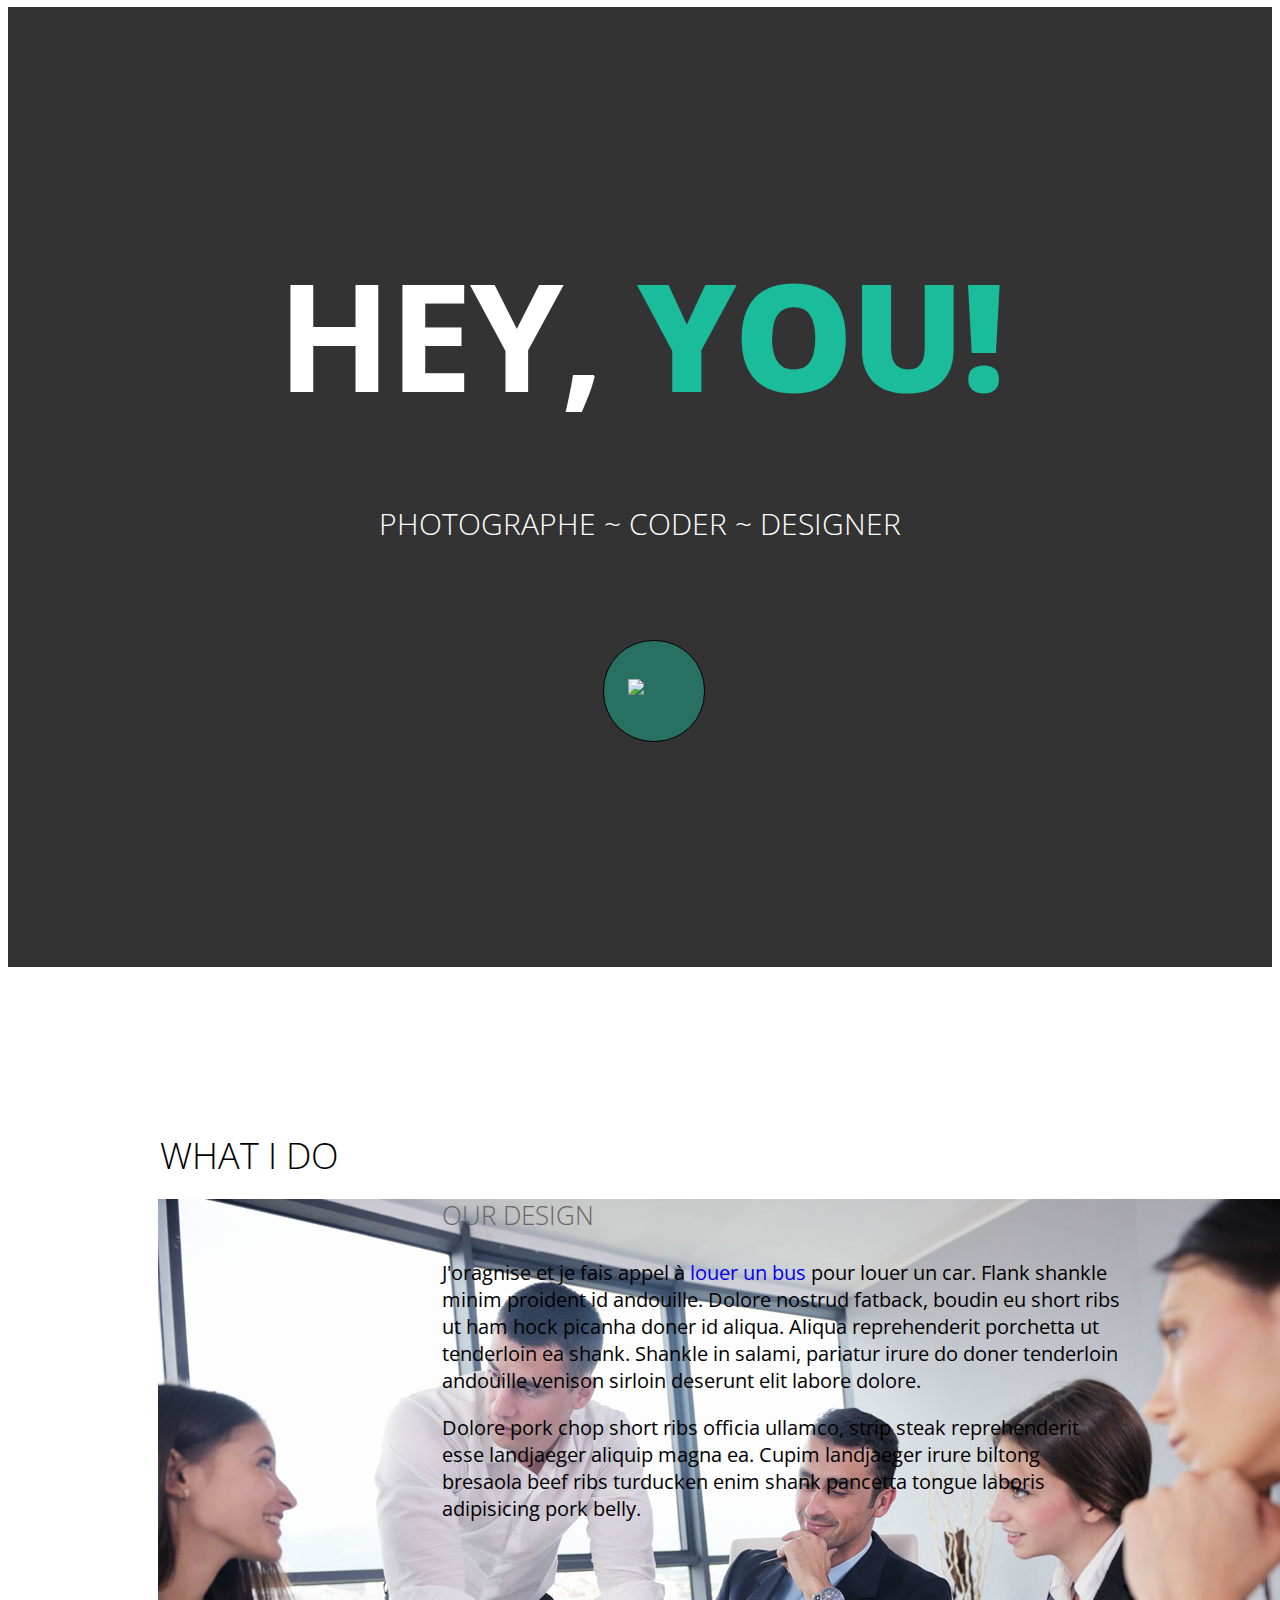
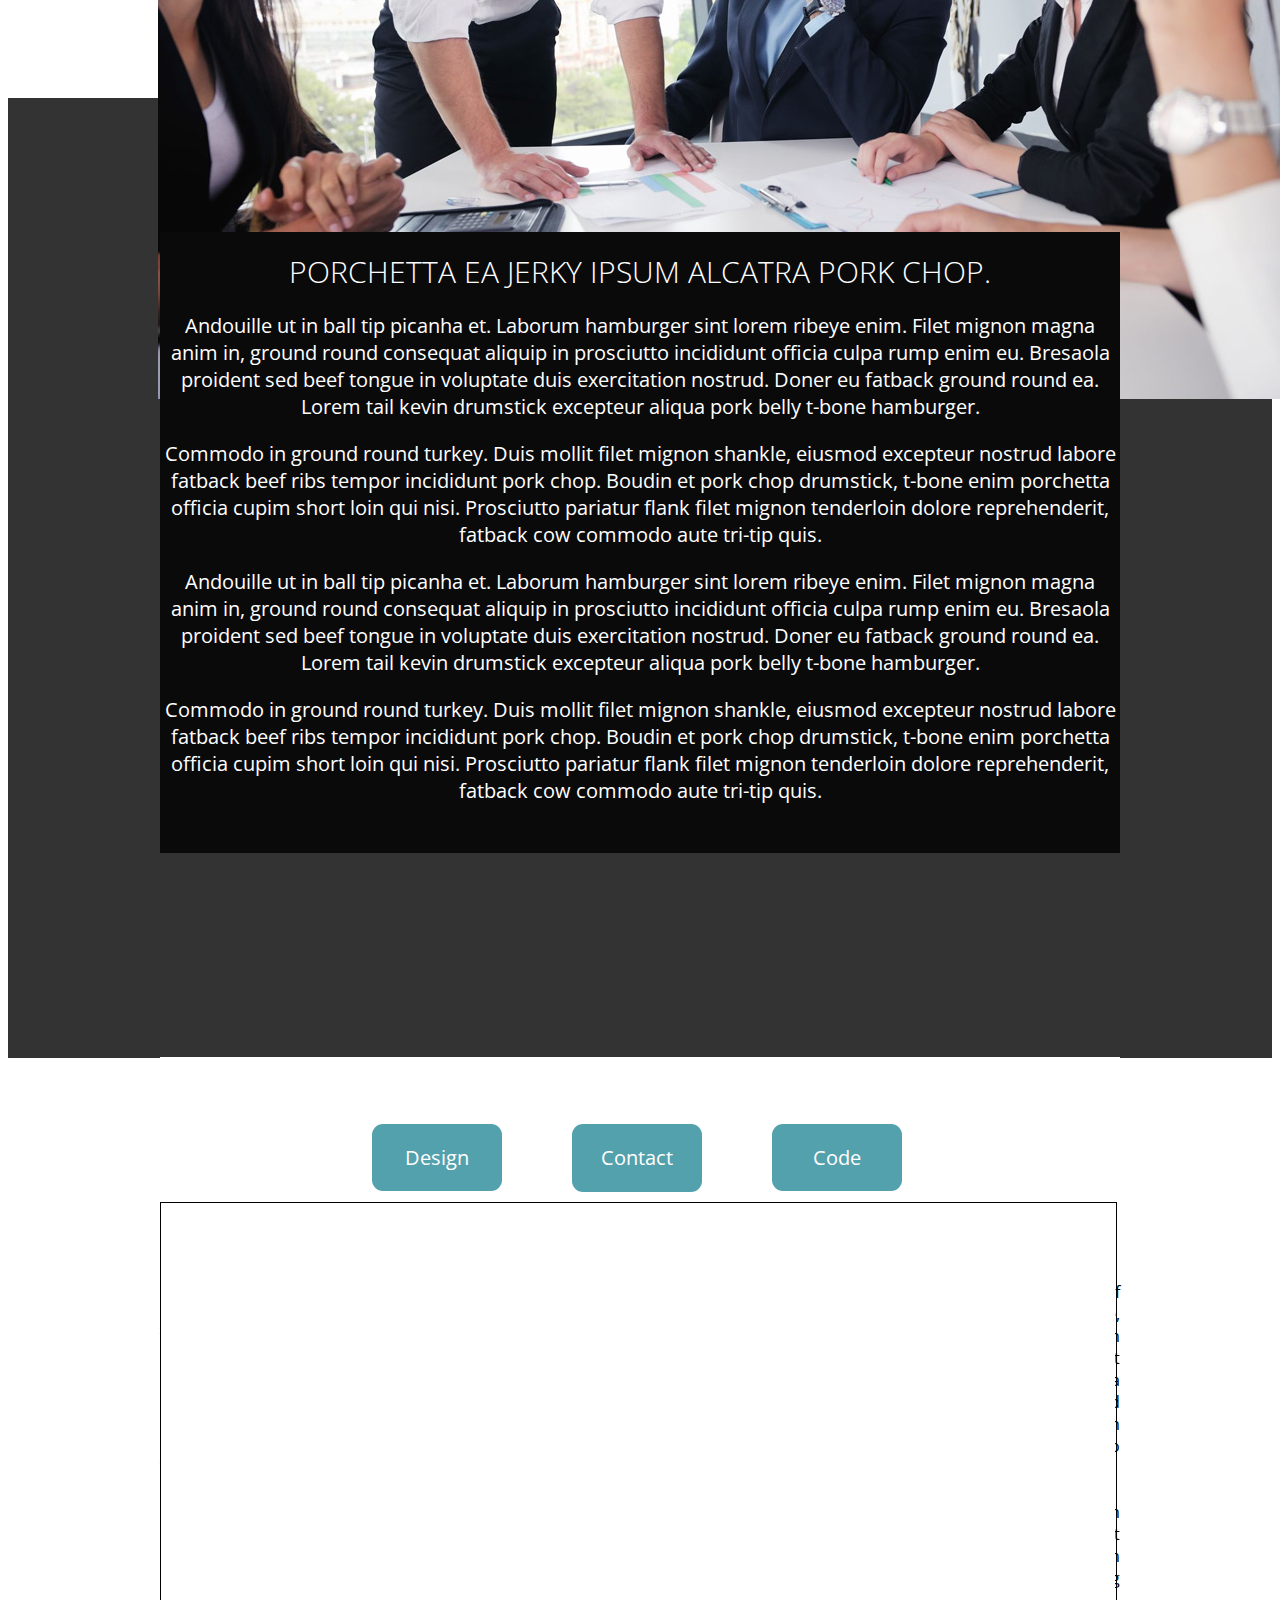
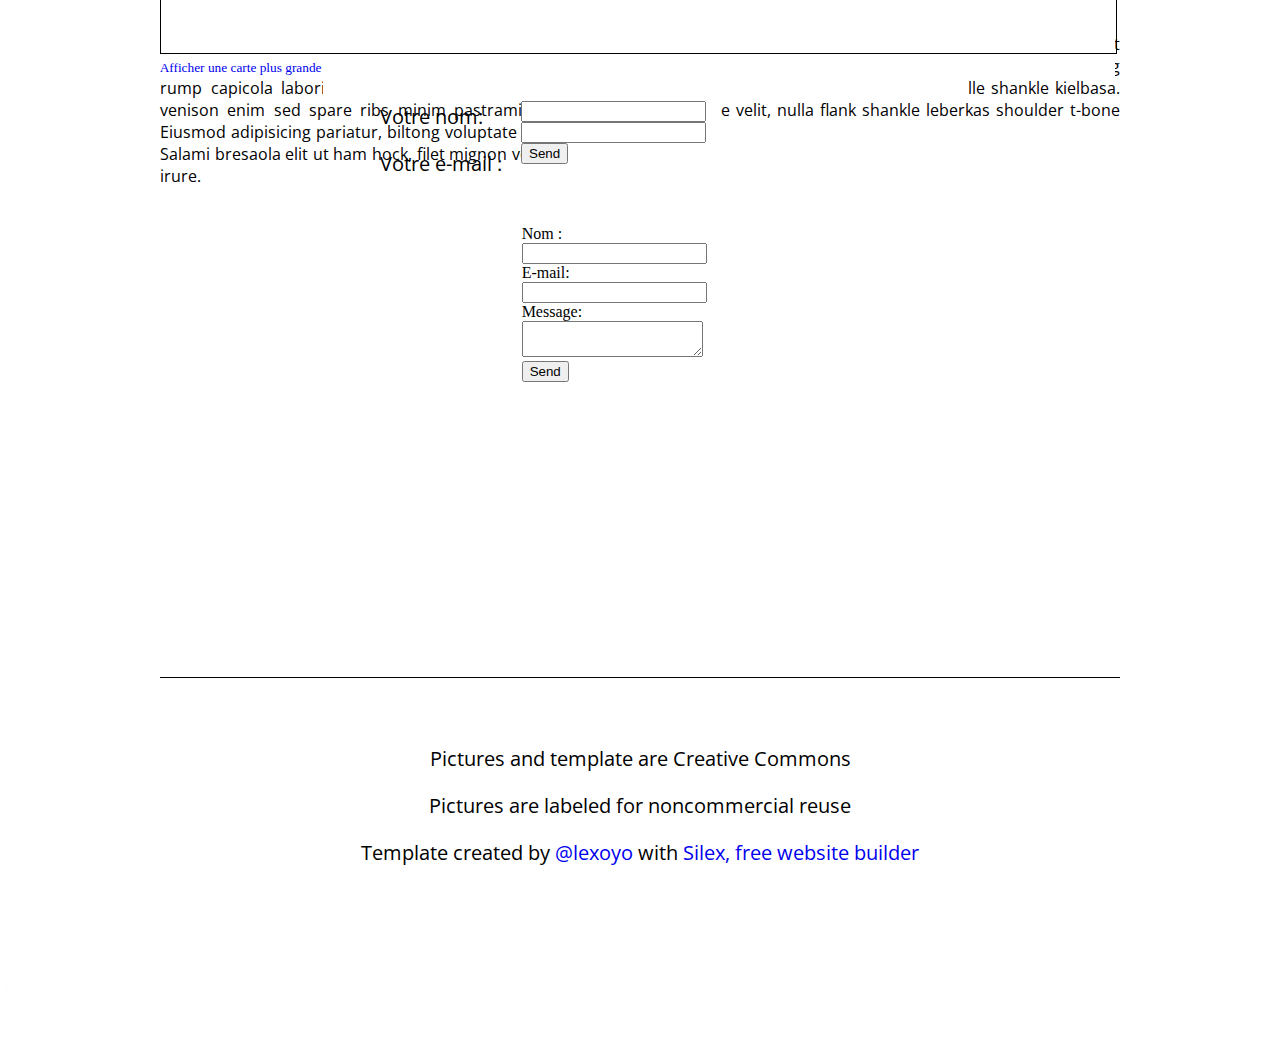
==== commit 1ee30b5d: "Batch update" ====
--- a/editable.html
+++ b/editable.html
@@ -15,7 +15,7 @@
 
     <style type="text/css" class="silex-style">body, html {scroll-behavior: smooth;}.heading1 {text-shadow: 2px -2px 5px rgba(0, 0, 0, 0.75);}.go-down {cursor: pointer;}.button.page-link-active {background-color: #FC6F5C;}</style>
     <script type="text/javascript" class="silex-script"></script>
-    <style class="silex-inline-styles" type="text/css">.body-initial {background-color: rgb(255, 255, 255); position: static;}.silex-id-1489143154958-1 {background-image: url(../../../../../libs/templates/silex-templates/perso2/assets/top-pic.jpg); background-position: center center; background-size: cover; background-repeat: no-repeat; background-color: rgba(51,51,51,1); position: static; margin-top: -1px;}.silex-id-1489143154957-0 {background-color: transparent; min-height: 960px; position: relative; margin-left: auto; margin-right: auto;}.silex-id-1440793860642-0 {width: 960px; top: 151px; left: 0px; background-color: transparent; border-top-left-radius: 5px; border-top-right-radius: 5px; border-bottom-right-radius: 5px; border-bottom-left-radius: 5px; border-top-width: 0px; border-right-width: 0px; border-bottom-width: 0px; border-left-width: 0px; border-top-style: solid; border-right-style: solid; border-bottom-style: solid; border-left-style: solid; min-height: 404px; position: absolute;}.silex-id-1440798151836-0 {width: 100px; top: 633px; left: 443px; background-color: rgba(26, 188, 156, 0.447059); border-top-left-radius: 50px; border-top-right-radius: 50px; border-bottom-right-radius: 50px; border-bottom-left-radius: 50px; border-top-width: 1px; border-right-width: 1px; border-bottom-width: 1px; border-left-width: 1px; border-top-style: solid; border-right-style: solid; border-bottom-style: solid; border-left-style: solid; border-top-color: rgb(0, 0, 0); border-right-color: rgb(0, 0, 0); border-bottom-color: rgb(0, 0, 0); border-left-color: rgb(0, 0, 0); min-height: 100px; position: absolute;}.silex-id-1484954814876-0 {width: 54px; top: 38px; left: 24px; height: 33px; position: absolute;}.silex-id-1489143327627-3 {background-color: transparent; position: static; margin-top: -1px;}.silex-id-1489143327626-2 {background-color: transparent; min-height: 733px; position: relative; margin-left: auto; margin-right: auto;}.silex-id-1440798996856-3 {width: 489px; top: 129px; left: 0px; min-height: 94px; position: absolute;}.silex-id-1440798669277-2 {width: 274px; top: 233px; left: -2px; height: 182.6666717529297px; position: absolute;}.silex-id-1440799193140-4 {width: 678px; top: 205px; left: 282px; min-height: 347px; position: absolute;}.silex-id-1489143411591-5 {background-color: rgba(51,51,51,1); background-image: url(../../../../../libs/templates/silex-templates/perso2/assets/pic2.jpg); position: static; margin-top: -1px;}.silex-id-1489143411591-4 {background-color: transparent; min-height: 960px; position: relative; margin-left: auto; margin-right: auto;}.silex-id-1440800016088-6 {width: 960px; top: 134px; left: 0px; min-height: 621px; position: absolute; background-color: rgba(10,10,10,1);}.silex-id-1489143528708-7 {position: static; margin-top: -1px;}.silex-id-1489143528708-6 {background-color: rgb(255, 255, 255); min-height: 1163px; position: relative; margin-left: auto; margin-right: auto;}.silex-id-1440800306868-7 {width: 130px; top: 67px; left: 212px; background-color: rgb(83, 161, 173); border-top-left-radius: 11px; border-top-right-radius: 11px; border-bottom-right-radius: 11px; border-bottom-left-radius: 11px; min-height: 40px; position: absolute;}.silex-id-1440800468283-8 {width: 130px; top: 67px; left: 412px; background-color: rgb(83, 161, 173); border-top-left-radius: 11px; border-top-right-radius: 11px; border-bottom-right-radius: 11px; border-bottom-left-radius: 11px; min-height: 68px; position: absolute;}.silex-id-1440800509589-9 {width: 130px; top: 67px; left: 612px; background-color: rgb(83, 161, 173); border-top-left-radius: 11px; border-top-right-radius: 11px; border-bottom-right-radius: 11px; border-bottom-left-radius: 11px; min-height: 40px; position: absolute;}.silex-id-1440801309675-13 {width: 960px; top: 180px; left: 0px; min-height: 960px; position: absolute;}.silex-id-1489143627408-9 {position: static; margin-top: -1px;}.silex-id-1489143627407-8 {background-color: rgb(255, 255, 255); min-height: 324px; position: relative; margin-left: auto; margin-right: auto;}.silex-id-1440801730160-14 {width: 960px; top: 58px; left: 0px; border-top-width: 1px; border-right-width: 0px; border-bottom-width: 0px; border-left-width: 0px; border-top-style: solid; border-right-style: solid; border-bottom-style: solid; border-left-style: solid; min-height: 218.25px; position: absolute;}.silex-id-1594213583641-0 {width: 177px; background-color: transparent; top: 24px; left: 0px; min-height: 57px; position: absolute;}.silex-id-1594214001589-2 {width: 100px; min-height: 100px; background-color: rgb(255, 255, 255); position: absolute; top: 19px; left: 0px;}.silex-id-1613579049759-0 {width: 645px; min-height: 484px; background-color: rgb(255, 255, 255); position: absolute; top: 157.97915649414062px; left: 163px;}.silex-id-1613580514781-9 {width: 100px; min-height: 100px; background-color: rgb(255, 255, 255); position: absolute;}.silex-id-1613580519084-10 {width: 100px; min-height: 100px; background-color: rgb(255, 255, 255); position: absolute;}.silex-id-1613581004648-0 {width: 955px; min-height: 475px; background-color: rgb(255, 255, 255); position: absolute; top: 144.9999771118164px; left: -0.35406494140625px;}.silex-id-1613660465169-1 {width: 200px; min-height: 89px; background-color: rgb(255, 255, 255); position: absolute; top: 644px; left: 361px;}.silex-id-1613660645944-2 {width: 141px; min-height: 135px; position: absolute; top: 626px; left: 220.33438110351562px;}.silex-id-1613661113970-3 {width: 253px; min-height: 183px; background-color: rgb(255, 255, 255); position: absolute; top: 748px; left: 199px;}@media only screen and (max-width: 480px) {.silex-id-1489143154957-0 {top: 0px; left: 12px; width: 445px; min-height: 960px;}.silex-id-1440793860642-0 {top: 75px; left: 11px; width: 423px; min-height: 558px;}.silex-id-1489143327627-3 {top: 1020px; left: 0px;}.silex-id-1489143327626-2 {min-height: 1014px;}.silex-id-1489143528708-7 {top: 6167px; left: 0px;}.silex-id-1489143528708-6 {min-height: 472px;}.silex-id-1440801309675-13 {top: 195px; left: 11px; width: 423px; min-height: 2525px;}.silex-id-1594213583641-0 {min-height: 20px; top: 0px; left: 0px; width: 523px;}.silex-id-1594214001589-2 {min-height: 21px; top: 0px; left: 0px; width: 320px;}}</style>
+    <style class="silex-inline-styles" type="text/css">.body-initial {background-color: rgb(255, 255, 255); position: static;}.silex-id-1489143154958-1 {background-image: url(../../../../../libs/templates/silex-templates/perso2/assets/top-pic.jpg); background-position: center center; background-size: cover; background-repeat: no-repeat; background-color: rgba(51,51,51,1); position: static; margin-top: -1px;}.silex-id-1489143154957-0 {background-color: transparent; min-height: 960px; position: relative; margin-left: auto; margin-right: auto;}.silex-id-1440793860642-0 {width: 960px; top: 151px; left: 0px; background-color: transparent; border-top-left-radius: 5px; border-top-right-radius: 5px; border-bottom-right-radius: 5px; border-bottom-left-radius: 5px; border-top-width: 0px; border-right-width: 0px; border-bottom-width: 0px; border-left-width: 0px; border-top-style: solid; border-right-style: solid; border-bottom-style: solid; border-left-style: solid; min-height: 404px; position: absolute;}.silex-id-1440798151836-0 {width: 100px; top: 633px; left: 443px; background-color: rgba(26, 188, 156, 0.447059); border-top-left-radius: 50px; border-top-right-radius: 50px; border-bottom-right-radius: 50px; border-bottom-left-radius: 50px; border-top-width: 1px; border-right-width: 1px; border-bottom-width: 1px; border-left-width: 1px; border-top-style: solid; border-right-style: solid; border-bottom-style: solid; border-left-style: solid; border-top-color: rgb(0, 0, 0); border-right-color: rgb(0, 0, 0); border-bottom-color: rgb(0, 0, 0); border-left-color: rgb(0, 0, 0); min-height: 100px; position: absolute;}.silex-id-1484954814876-0 {width: 54px; top: 38px; left: 24px; height: 33px; position: absolute;}.silex-id-1489143327627-3 {background-color: transparent; position: static; margin-top: -1px;}.silex-id-1489143327626-2 {background-color: transparent; min-height: 733px; position: relative; margin-left: auto; margin-right: auto;}.silex-id-1440798996856-3 {width: 489px; top: 129px; left: 0px; min-height: 94px; position: absolute;}.silex-id-1440798669277-2 {width: 274px; top: 233px; left: -2px; height: 182.6666717529297px; position: absolute;}.silex-id-1440799193140-4 {width: 678px; top: 205px; left: 282px; min-height: 347px; position: absolute;}.silex-id-1489143411591-5 {background-color: rgba(51,51,51,1); background-image: url(../../../../../libs/templates/silex-templates/perso2/assets/pic2.jpg); position: static; margin-top: -1px;}.silex-id-1489143411591-4 {background-color: transparent; min-height: 960px; position: relative; margin-left: auto; margin-right: auto;}.silex-id-1440800016088-6 {width: 960px; top: 134px; left: 0px; min-height: 621px; position: absolute; background-color: rgba(10,10,10,1);}.silex-id-1489143528708-7 {position: static; margin-top: -1px;}.silex-id-1489143528708-6 {background-color: rgb(255, 255, 255); min-height: 1163px; position: relative; margin-left: auto; margin-right: auto;}.silex-id-1440800306868-7 {width: 130px; top: 67px; left: 212px; background-color: rgb(83, 161, 173); border-top-left-radius: 11px; border-top-right-radius: 11px; border-bottom-right-radius: 11px; border-bottom-left-radius: 11px; min-height: 40px; position: absolute;}.silex-id-1440800468283-8 {width: 130px; top: 67px; left: 412px; background-color: rgb(83, 161, 173); border-top-left-radius: 11px; border-top-right-radius: 11px; border-bottom-right-radius: 11px; border-bottom-left-radius: 11px; min-height: 68px; position: absolute;}.silex-id-1440800509589-9 {width: 130px; top: 67px; left: 612px; background-color: rgb(83, 161, 173); border-top-left-radius: 11px; border-top-right-radius: 11px; border-bottom-right-radius: 11px; border-bottom-left-radius: 11px; min-height: 40px; position: absolute;}.silex-id-1440801309675-13 {width: 960px; top: 180px; left: 0px; min-height: 960px; position: absolute;}.silex-id-1489143627408-9 {position: static; margin-top: -1px;}.silex-id-1489143627407-8 {background-color: rgb(255, 255, 255); min-height: 324px; position: relative; margin-left: auto; margin-right: auto;}.silex-id-1440801730160-14 {width: 960px; top: 58px; left: 0px; border-top-width: 1px; border-right-width: 0px; border-bottom-width: 0px; border-left-width: 0px; border-top-style: solid; border-right-style: solid; border-bottom-style: solid; border-left-style: solid; min-height: 218.25px; position: absolute;}.silex-id-1594213583641-0 {width: 177px; background-color: transparent; top: 24px; left: 0px; min-height: 57px; position: absolute;}.silex-id-1594214001589-2 {width: 100px; min-height: 100px; background-color: rgb(255, 255, 255); position: absolute; top: 19px; left: 0px;}.silex-id-1613579049759-0 {width: 645px; min-height: 484px; background-color: rgb(255, 255, 255); position: absolute; top: 157.97915649414062px; left: 163px;}.silex-id-1613580514781-9 {width: 100px; min-height: 100px; background-color: rgb(255, 255, 255); position: absolute;}.silex-id-1613580519084-10 {width: 100px; min-height: 100px; background-color: rgb(255, 255, 255); position: absolute;}.silex-id-1613581004648-0 {width: 955px; min-height: 475px; background-color: rgb(255, 255, 255); position: absolute; top: 144.9999771118164px; left: -0.35406494140625px;}.silex-id-1613660465169-1 {width: 200px; min-height: 89px; background-color: rgb(255, 255, 255); position: absolute; top: 644px; left: 361px;}.silex-id-1613660645944-2 {width: 141px; min-height: 135px; position: absolute; top: 626px; left: 220.33438110351562px;}.silex-id-1613661113970-3 {width: 204px; min-height: 174px; background-color: rgb(255, 255, 255); position: absolute; top: 768px; left: 361.64599609375px;}@media only screen and (max-width: 480px) {.silex-id-1489143154957-0 {top: 0px; left: 12px; width: 445px; min-height: 960px;}.silex-id-1440793860642-0 {top: 75px; left: 11px; width: 423px; min-height: 558px;}.silex-id-1489143327627-3 {top: 1020px; left: 0px;}.silex-id-1489143327626-2 {min-height: 1014px;}.silex-id-1489143528708-7 {top: 6167px; left: 0px;}.silex-id-1489143528708-6 {min-height: 472px;}.silex-id-1440801309675-13 {top: 195px; left: 11px; width: 423px; min-height: 2525px;}.silex-id-1594213583641-0 {min-height: 20px; top: 0px; left: 0px; width: 523px;}.silex-id-1594214001589-2 {min-height: 21px; top: 0px; left: 0px; width: 320px;}}</style>
 
 
 
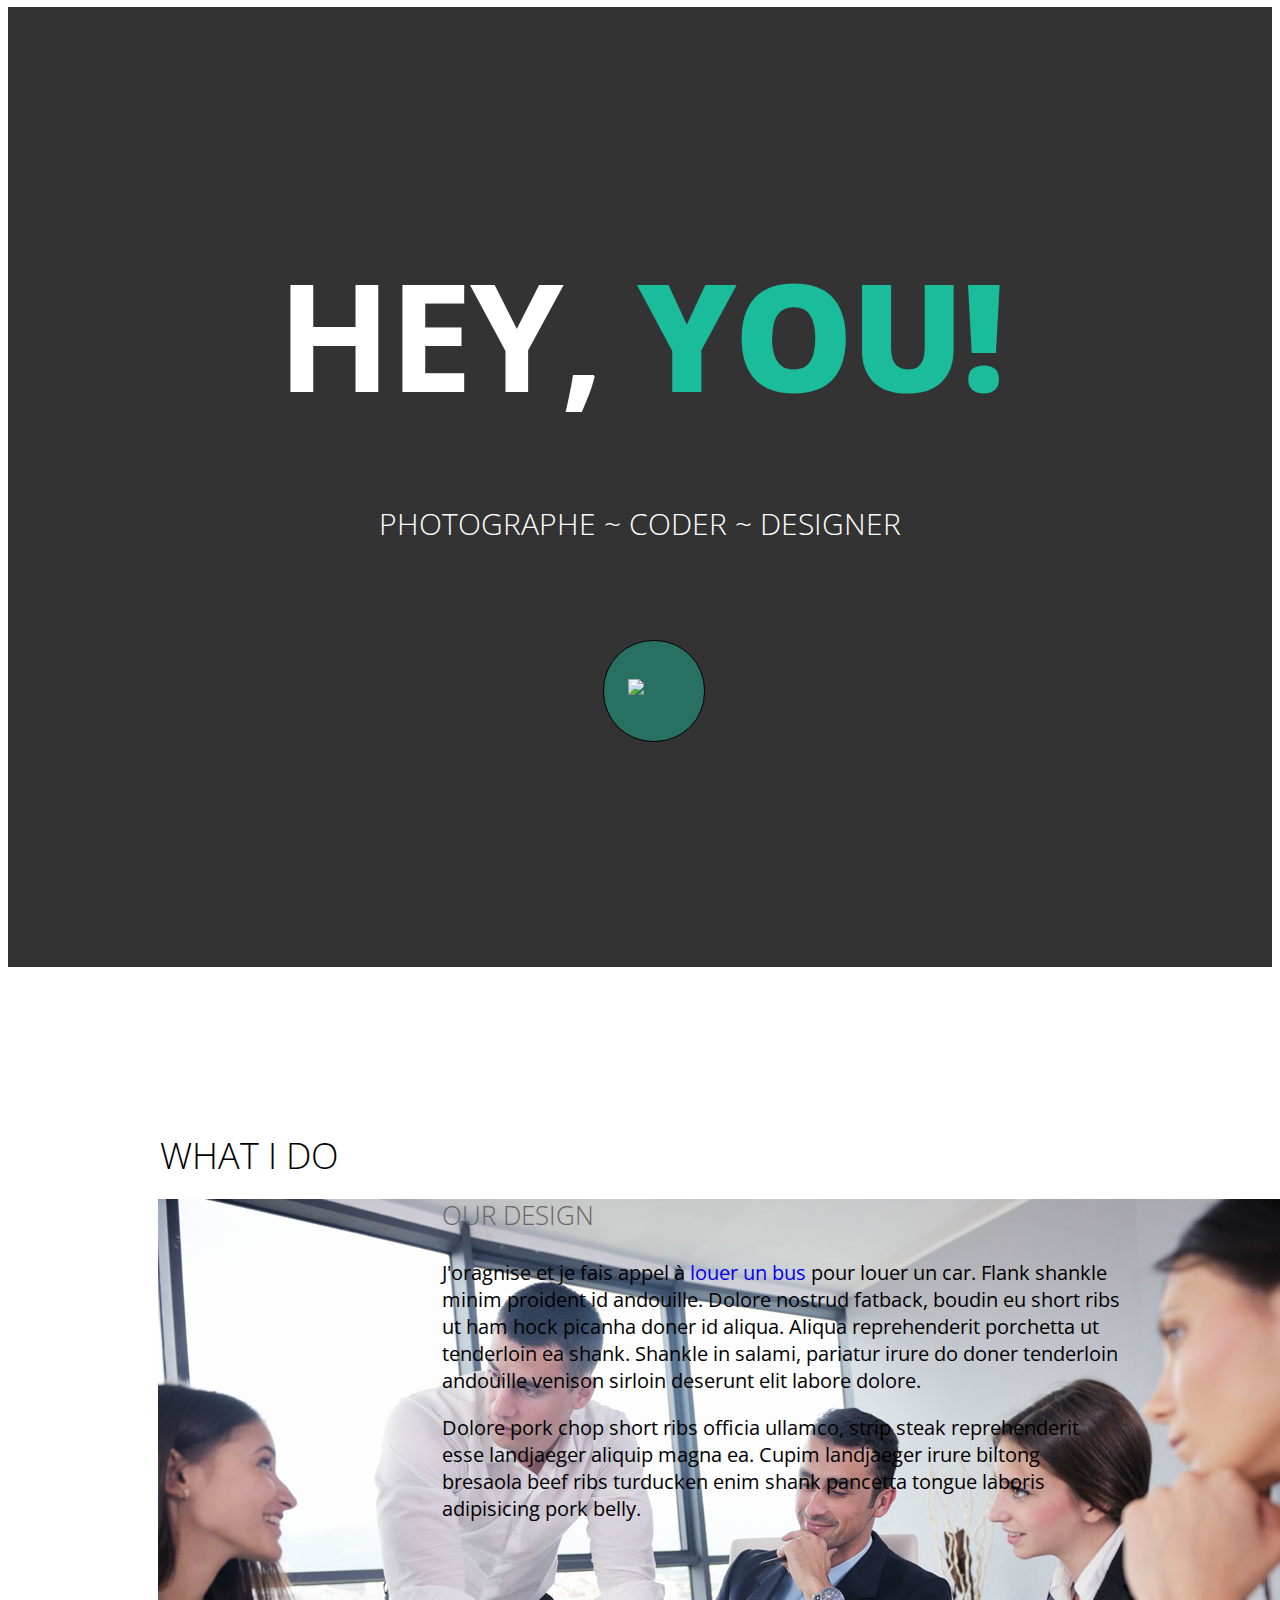
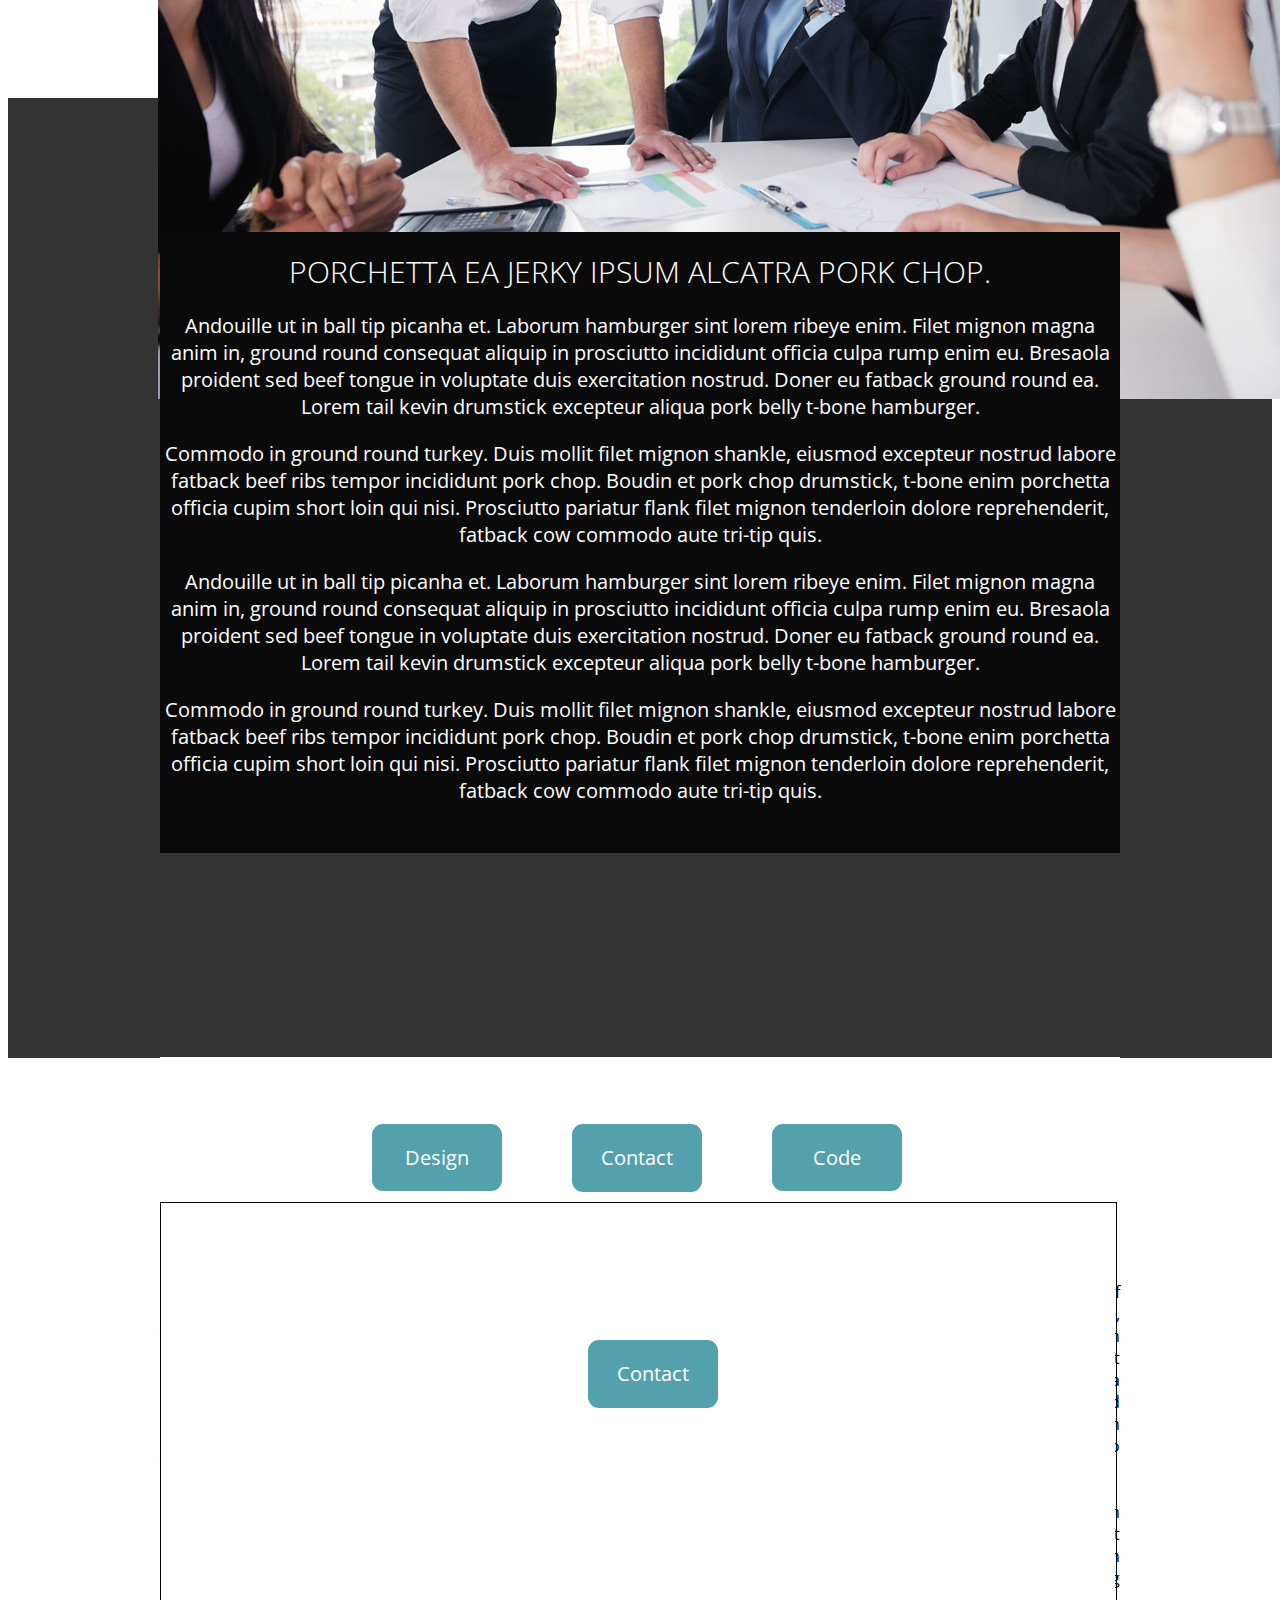
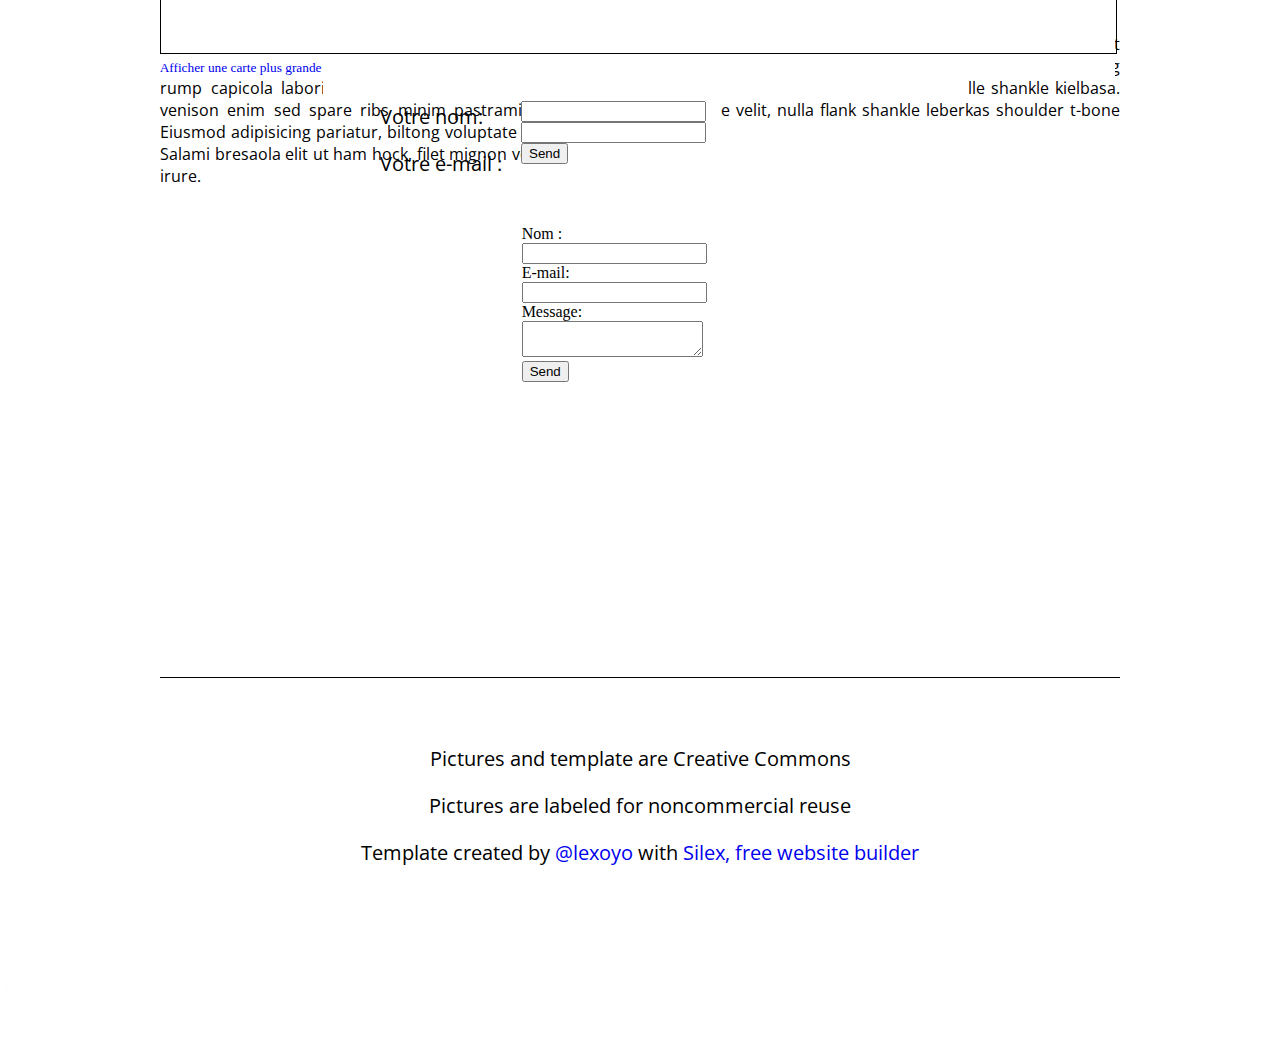
==== commit f2da2850: "Batch update" ====
--- a/editable.html
+++ b/editable.html
@@ -15,7 +15,7 @@
 
     <style type="text/css" class="silex-style">body, html {scroll-behavior: smooth;}.heading1 {text-shadow: 2px -2px 5px rgba(0, 0, 0, 0.75);}.go-down {cursor: pointer;}.button.page-link-active {background-color: #FC6F5C;}</style>
     <script type="text/javascript" class="silex-script"></script>
-    <style class="silex-inline-styles" type="text/css">.body-initial {background-color: rgb(255, 255, 255); position: static;}.silex-id-1489143154958-1 {background-image: url(../../../../../libs/templates/silex-templates/perso2/assets/top-pic.jpg); background-position: center center; background-size: cover; background-repeat: no-repeat; background-color: rgba(51,51,51,1); position: static; margin-top: -1px;}.silex-id-1489143154957-0 {background-color: transparent; min-height: 960px; position: relative; margin-left: auto; margin-right: auto;}.silex-id-1440793860642-0 {width: 960px; top: 151px; left: 0px; background-color: transparent; border-top-left-radius: 5px; border-top-right-radius: 5px; border-bottom-right-radius: 5px; border-bottom-left-radius: 5px; border-top-width: 0px; border-right-width: 0px; border-bottom-width: 0px; border-left-width: 0px; border-top-style: solid; border-right-style: solid; border-bottom-style: solid; border-left-style: solid; min-height: 404px; position: absolute;}.silex-id-1440798151836-0 {width: 100px; top: 633px; left: 443px; background-color: rgba(26, 188, 156, 0.447059); border-top-left-radius: 50px; border-top-right-radius: 50px; border-bottom-right-radius: 50px; border-bottom-left-radius: 50px; border-top-width: 1px; border-right-width: 1px; border-bottom-width: 1px; border-left-width: 1px; border-top-style: solid; border-right-style: solid; border-bottom-style: solid; border-left-style: solid; border-top-color: rgb(0, 0, 0); border-right-color: rgb(0, 0, 0); border-bottom-color: rgb(0, 0, 0); border-left-color: rgb(0, 0, 0); min-height: 100px; position: absolute;}.silex-id-1484954814876-0 {width: 54px; top: 38px; left: 24px; height: 33px; position: absolute;}.silex-id-1489143327627-3 {background-color: transparent; position: static; margin-top: -1px;}.silex-id-1489143327626-2 {background-color: transparent; min-height: 733px; position: relative; margin-left: auto; margin-right: auto;}.silex-id-1440798996856-3 {width: 489px; top: 129px; left: 0px; min-height: 94px; position: absolute;}.silex-id-1440798669277-2 {width: 274px; top: 233px; left: -2px; height: 182.6666717529297px; position: absolute;}.silex-id-1440799193140-4 {width: 678px; top: 205px; left: 282px; min-height: 347px; position: absolute;}.silex-id-1489143411591-5 {background-color: rgba(51,51,51,1); background-image: url(../../../../../libs/templates/silex-templates/perso2/assets/pic2.jpg); position: static; margin-top: -1px;}.silex-id-1489143411591-4 {background-color: transparent; min-height: 960px; position: relative; margin-left: auto; margin-right: auto;}.silex-id-1440800016088-6 {width: 960px; top: 134px; left: 0px; min-height: 621px; position: absolute; background-color: rgba(10,10,10,1);}.silex-id-1489143528708-7 {position: static; margin-top: -1px;}.silex-id-1489143528708-6 {background-color: rgb(255, 255, 255); min-height: 1163px; position: relative; margin-left: auto; margin-right: auto;}.silex-id-1440800306868-7 {width: 130px; top: 67px; left: 212px; background-color: rgb(83, 161, 173); border-top-left-radius: 11px; border-top-right-radius: 11px; border-bottom-right-radius: 11px; border-bottom-left-radius: 11px; min-height: 40px; position: absolute;}.silex-id-1440800468283-8 {width: 130px; top: 67px; left: 412px; background-color: rgb(83, 161, 173); border-top-left-radius: 11px; border-top-right-radius: 11px; border-bottom-right-radius: 11px; border-bottom-left-radius: 11px; min-height: 68px; position: absolute;}.silex-id-1440800509589-9 {width: 130px; top: 67px; left: 612px; background-color: rgb(83, 161, 173); border-top-left-radius: 11px; border-top-right-radius: 11px; border-bottom-right-radius: 11px; border-bottom-left-radius: 11px; min-height: 40px; position: absolute;}.silex-id-1440801309675-13 {width: 960px; top: 180px; left: 0px; min-height: 960px; position: absolute;}.silex-id-1489143627408-9 {position: static; margin-top: -1px;}.silex-id-1489143627407-8 {background-color: rgb(255, 255, 255); min-height: 324px; position: relative; margin-left: auto; margin-right: auto;}.silex-id-1440801730160-14 {width: 960px; top: 58px; left: 0px; border-top-width: 1px; border-right-width: 0px; border-bottom-width: 0px; border-left-width: 0px; border-top-style: solid; border-right-style: solid; border-bottom-style: solid; border-left-style: solid; min-height: 218.25px; position: absolute;}.silex-id-1594213583641-0 {width: 177px; background-color: transparent; top: 24px; left: 0px; min-height: 57px; position: absolute;}.silex-id-1594214001589-2 {width: 100px; min-height: 100px; background-color: rgb(255, 255, 255); position: absolute; top: 19px; left: 0px;}.silex-id-1613579049759-0 {width: 645px; min-height: 484px; background-color: rgb(255, 255, 255); position: absolute; top: 157.97915649414062px; left: 163px;}.silex-id-1613580514781-9 {width: 100px; min-height: 100px; background-color: rgb(255, 255, 255); position: absolute;}.silex-id-1613580519084-10 {width: 100px; min-height: 100px; background-color: rgb(255, 255, 255); position: absolute;}.silex-id-1613581004648-0 {width: 955px; min-height: 475px; background-color: rgb(255, 255, 255); position: absolute; top: 144.9999771118164px; left: -0.35406494140625px;}.silex-id-1613660465169-1 {width: 200px; min-height: 89px; background-color: rgb(255, 255, 255); position: absolute; top: 644px; left: 361px;}.silex-id-1613660645944-2 {width: 141px; min-height: 135px; position: absolute; top: 626px; left: 220.33438110351562px;}.silex-id-1613661113970-3 {width: 204px; min-height: 174px; background-color: rgb(255, 255, 255); position: absolute; top: 768px; left: 361.64599609375px;}@media only screen and (max-width: 480px) {.silex-id-1489143154957-0 {top: 0px; left: 12px; width: 445px; min-height: 960px;}.silex-id-1440793860642-0 {top: 75px; left: 11px; width: 423px; min-height: 558px;}.silex-id-1489143327627-3 {top: 1020px; left: 0px;}.silex-id-1489143327626-2 {min-height: 1014px;}.silex-id-1489143528708-7 {top: 6167px; left: 0px;}.silex-id-1489143528708-6 {min-height: 472px;}.silex-id-1440801309675-13 {top: 195px; left: 11px; width: 423px; min-height: 2525px;}.silex-id-1594213583641-0 {min-height: 20px; top: 0px; left: 0px; width: 523px;}.silex-id-1594214001589-2 {min-height: 21px; top: 0px; left: 0px; width: 320px;}}</style>
+    <style class="silex-inline-styles" type="text/css">.body-initial {background-color: rgb(255, 255, 255); position: static;}.silex-id-1489143154958-1 {background-image: url(../../../../../libs/templates/silex-templates/perso2/assets/top-pic.jpg); background-position: center center; background-size: cover; background-repeat: no-repeat; background-color: rgba(51,51,51,1); position: static; margin-top: -1px;}.silex-id-1489143154957-0 {background-color: transparent; min-height: 960px; position: relative; margin-left: auto; margin-right: auto;}.silex-id-1440793860642-0 {width: 960px; top: 151px; left: 0px; background-color: transparent; border-top-left-radius: 5px; border-top-right-radius: 5px; border-bottom-right-radius: 5px; border-bottom-left-radius: 5px; border-top-width: 0px; border-right-width: 0px; border-bottom-width: 0px; border-left-width: 0px; border-top-style: solid; border-right-style: solid; border-bottom-style: solid; border-left-style: solid; min-height: 404px; position: absolute;}.silex-id-1440798151836-0 {width: 100px; top: 633px; left: 443px; background-color: rgba(26, 188, 156, 0.447059); border-top-left-radius: 50px; border-top-right-radius: 50px; border-bottom-right-radius: 50px; border-bottom-left-radius: 50px; border-top-width: 1px; border-right-width: 1px; border-bottom-width: 1px; border-left-width: 1px; border-top-style: solid; border-right-style: solid; border-bottom-style: solid; border-left-style: solid; border-top-color: rgb(0, 0, 0); border-right-color: rgb(0, 0, 0); border-bottom-color: rgb(0, 0, 0); border-left-color: rgb(0, 0, 0); min-height: 100px; position: absolute;}.silex-id-1484954814876-0 {width: 54px; top: 38px; left: 24px; height: 33px; position: absolute;}.silex-id-1489143327627-3 {background-color: transparent; position: static; margin-top: -1px;}.silex-id-1489143327626-2 {background-color: transparent; min-height: 733px; position: relative; margin-left: auto; margin-right: auto;}.silex-id-1440798996856-3 {width: 489px; top: 129px; left: 0px; min-height: 94px; position: absolute;}.silex-id-1440798669277-2 {width: 274px; top: 233px; left: -2px; height: 182.6666717529297px; position: absolute;}.silex-id-1440799193140-4 {width: 678px; top: 205px; left: 282px; min-height: 347px; position: absolute;}.silex-id-1489143411591-5 {background-color: rgba(51,51,51,1); background-image: url(../../../../../libs/templates/silex-templates/perso2/assets/pic2.jpg); position: static; margin-top: -1px;}.silex-id-1489143411591-4 {background-color: transparent; min-height: 960px; position: relative; margin-left: auto; margin-right: auto;}.silex-id-1440800016088-6 {width: 960px; top: 134px; left: 0px; min-height: 621px; position: absolute; background-color: rgba(10,10,10,1);}.silex-id-1489143528708-7 {position: static; margin-top: -1px;}.silex-id-1489143528708-6 {background-color: rgb(255, 255, 255); min-height: 1163px; position: relative; margin-left: auto; margin-right: auto;}.silex-id-1440800306868-7 {width: 130px; top: 67px; left: 212px; background-color: rgb(83, 161, 173); border-top-left-radius: 11px; border-top-right-radius: 11px; border-bottom-right-radius: 11px; border-bottom-left-radius: 11px; min-height: 40px; position: absolute;}.silex-id-1440800468283-8 {width: 130px; top: 67px; left: 412px; background-color: rgb(83, 161, 173); border-top-left-radius: 11px; border-top-right-radius: 11px; border-bottom-right-radius: 11px; border-bottom-left-radius: 11px; min-height: 68px; position: absolute;}.silex-id-1440800509589-9 {width: 130px; top: 67px; left: 612px; background-color: rgb(83, 161, 173); border-top-left-radius: 11px; border-top-right-radius: 11px; border-bottom-right-radius: 11px; border-bottom-left-radius: 11px; min-height: 40px; position: absolute;}.silex-id-1440801309675-13 {width: 960px; top: 180px; left: 0px; min-height: 960px; position: absolute;}.silex-id-1489143627408-9 {position: static; margin-top: -1px;}.silex-id-1489143627407-8 {background-color: rgb(255, 255, 255); min-height: 324px; position: relative; margin-left: auto; margin-right: auto;}.silex-id-1440801730160-14 {width: 960px; top: 58px; left: 0px; border-top-width: 1px; border-right-width: 0px; border-bottom-width: 0px; border-left-width: 0px; border-top-style: solid; border-right-style: solid; border-bottom-style: solid; border-left-style: solid; min-height: 218.25px; position: absolute;}.silex-id-1594213583641-0 {width: 177px; background-color: transparent; top: 24px; left: 0px; min-height: 57px; position: absolute;}.silex-id-1594214001589-2 {width: 100px; min-height: 100px; background-color: rgb(255, 255, 255); position: absolute; top: 19px; left: 0px;}.silex-id-1613579049759-0 {width: 645px; min-height: 484px; background-color: rgb(255, 255, 255); position: absolute; top: 157.97915649414062px; left: 163px;}.silex-id-1613580514781-9 {width: 100px; min-height: 100px; background-color: rgb(255, 255, 255); position: absolute;}.silex-id-1613580519084-10 {width: 100px; min-height: 100px; background-color: rgb(255, 255, 255); position: absolute;}.silex-id-1613581004648-0 {width: 955px; min-height: 475px; background-color: rgb(255, 255, 255); position: absolute; top: 144.9999771118164px; left: -0.35406494140625px;}.silex-id-1613660465169-1 {width: 200px; min-height: 89px; background-color: rgb(255, 255, 255); position: absolute; top: 644px; left: 361px;}.silex-id-1613660645944-2 {width: 141px; min-height: 135px; position: absolute; top: 626px; left: 220.33438110351562px;}.silex-id-1613661113970-3 {width: 204px; min-height: 174px; background-color: rgb(255, 255, 255); position: absolute; top: 768px; left: 361.64599609375px;}.silex-id-1613663674704-4 {width: 130px; top: 283px; left: 428px; background-color: rgb(83, 161, 173); border-top-left-radius: 11px; border-top-right-radius: 11px; border-bottom-right-radius: 11px; border-bottom-left-radius: 11px; min-height: 68px; position: absolute;}@media only screen and (max-width: 480px) {.silex-id-1489143154957-0 {top: 0px; left: 12px; width: 445px; min-height: 960px;}.silex-id-1440793860642-0 {top: 75px; left: 11px; width: 423px; min-height: 558px;}.silex-id-1489143327627-3 {top: 1020px; left: 0px;}.silex-id-1489143327626-2 {min-height: 1014px;}.silex-id-1489143528708-7 {top: 6167px; left: 0px;}.silex-id-1489143528708-6 {min-height: 472px;}.silex-id-1440801309675-13 {top: 195px; left: 11px; width: 423px; min-height: 2525px;}.silex-id-1594213583641-0 {min-height: 20px; top: 0px; left: 0px; width: 523px;}.silex-id-1594214001589-2 {min-height: 21px; top: 0px; left: 0px; width: 320px;}}</style>
 
 
 
@@ -277,12 +277,12 @@
             
         <div data-silex-type="html-element" class="editable-style html-element silex-id-1594213583641-0 page-design" data-silex-id="silex-id-1594213583641-0" title=""><div class="silex-element-content"><a id="menu"></a></div></div><div data-silex-id="silex-id-1440800306868-7" class="editable-style silex-id-1440800306868-7 text-element button content-white" data-silex-type="text-element" data-silex-href="#!page-design#menu" style="">
                 <div class="silex-element-content normal"><p>Design
-                </p></div>
+                </p><span class="_wysihtml-temp-caret-fix" style="position: absolute; display: block; min-width: 1px; z-index: 99999;">﻿</span></div>
             </div><div data-silex-href="#!page-photo#menu" data-silex-id="silex-id-1440800468283-8" class="editable-style text-element button silex-id-1440800468283-8 content-white" data-silex-type="text-element" style="">
-                <div class="silex-element-content normal"><p>Contact<br></p></div>
+                <div class="silex-element-content normal"><p>Contact<br></p><span class="_wysihtml-temp-caret-fix" style="position: absolute; display: block; min-width: 1px; z-index: 99999;">﻿</span></div>
             </div><div data-silex-href="#!page-code#menu" data-silex-id="silex-id-1440800509589-9" class="editable-style text-element button silex-id-1440800509589-9 content-white" data-silex-type="text-element" style="">
                 <div class="silex-element-content normal"><p>Code
-                </p></div>
+                </p><span class="_wysihtml-temp-caret-fix" style="position: absolute; display: block; min-width: 1px; z-index: 99999;">﻿</span></div>
             </div><div data-silex-id="silex-id-1440801309675-13" class="editable-style text-element col silex-id-1440801309675-13 content-columns page-code paged-element" data-silex-type="text-element">
                 <div class="silex-element-content normal">Enim pancetta pastrami ad aliqua, ullamco do bacon nisi shank in ball tip commodo cupidatat. Excepteur strip steak magna dolore t-bone labore brisket nulla tail. Landjaeger enim sed meatloaf ut salami cow shank magna ham hock venison boudin
                     capicola pancetta ad. Porchetta capicola pork belly in leberkas. Pork labore meatball, cupidatat meatloaf sausage esse pork loin. Shankle pariatur et, kielbasa pastrami swine landjaeger esse cupim fatback beef ribs ground round consequat.
@@ -328,7 +328,7 @@
   <!-- your other form fields go here -->
 
   <button type="submit">Send</button>
-</form></div></div></div></section>
+</form></div></div><div data-silex-type="text-element" class="editable-style text-element silex-id-1613663674704-4 button content-white" data-silex-id="silex-id-1613663674704-4" data-silex-href="#!page-photo#menu" title=""><div class="silex-element-content normal"><p>Contact<br></p></div></div></div></section>
     <section data-silex-type="container-element" class="container-element editable-style silex-id-1489143627408-9 section-element prevent-resizable" data-silex-id="silex-id-1489143627408-9">
         <div data-silex-type="container-element" class="editable-style silex-element-content website-width silex-id-1489143627407-8 container-element" data-silex-id="silex-id-1489143627407-8">
             <div data-silex-id="silex-id-1440801730160-14" class="editable-style silex-id-1440801730160-14 text-element footer" data-silex-type="text-element">
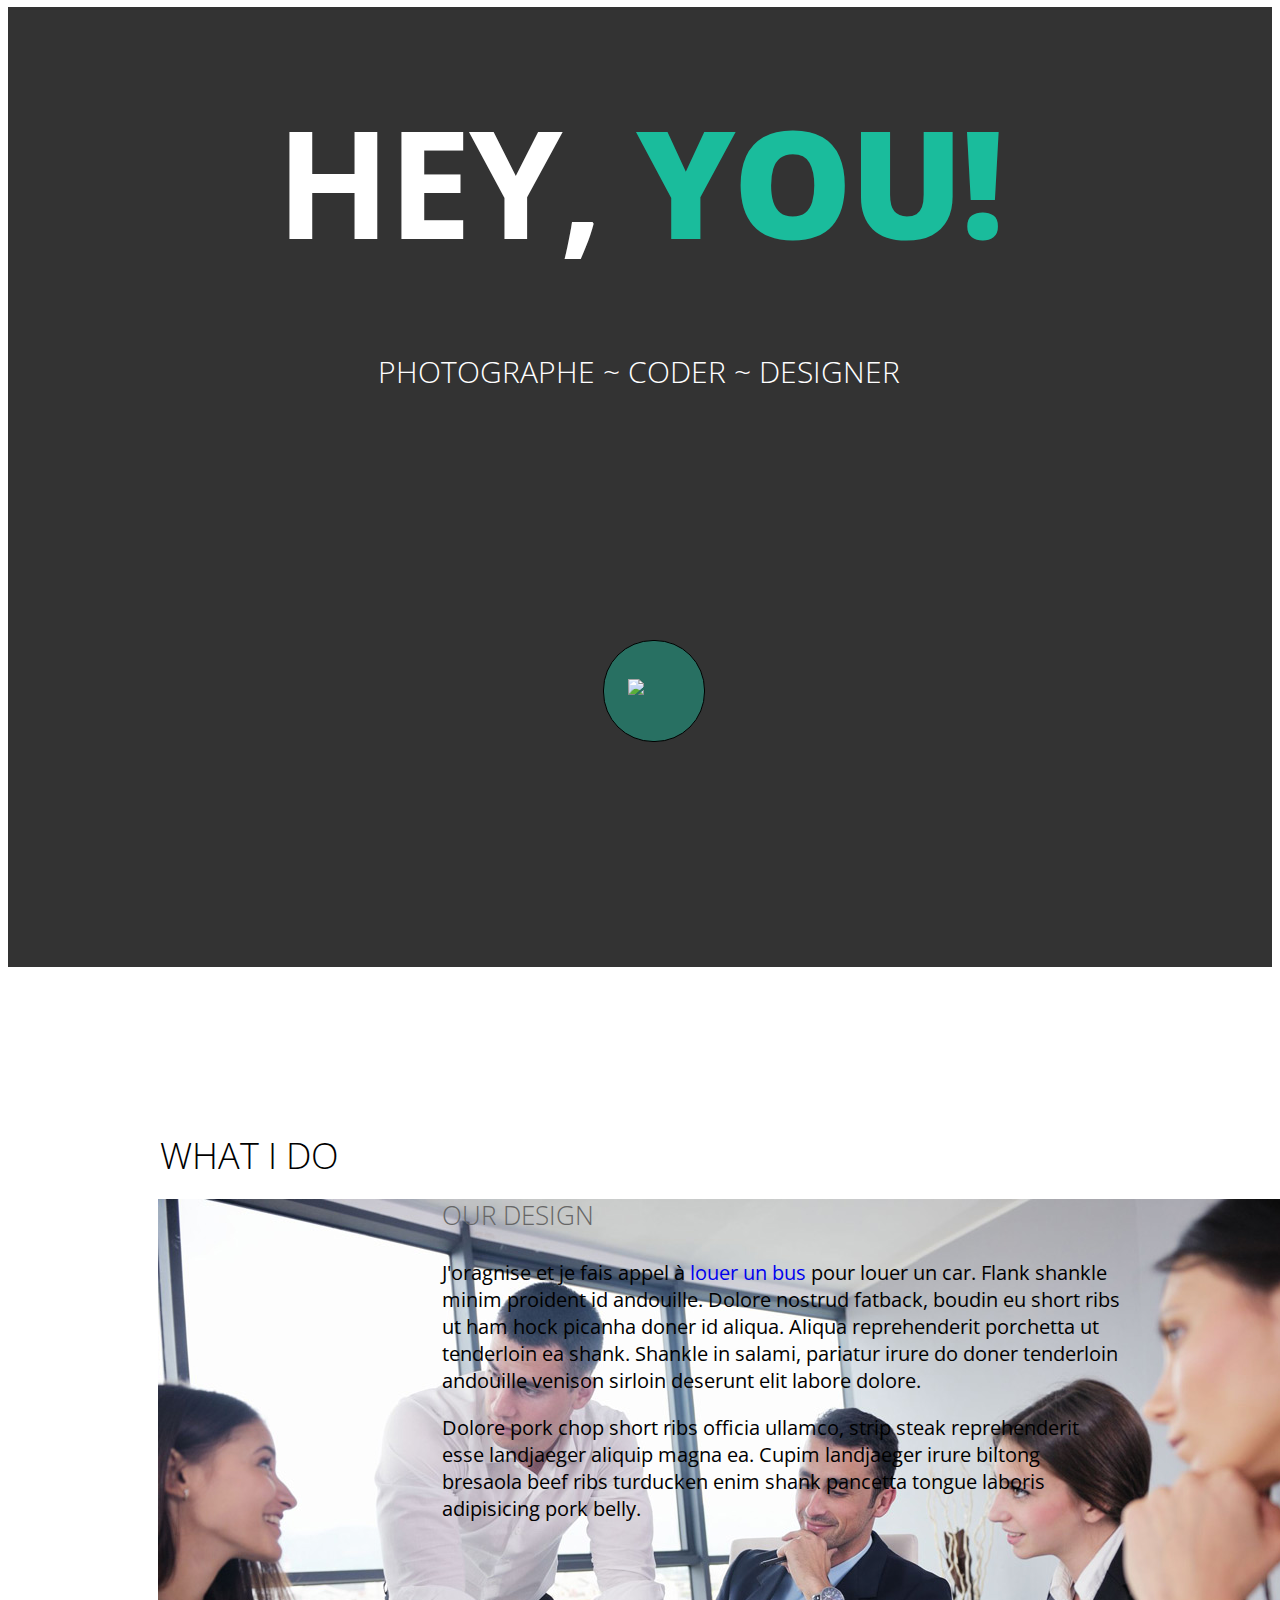
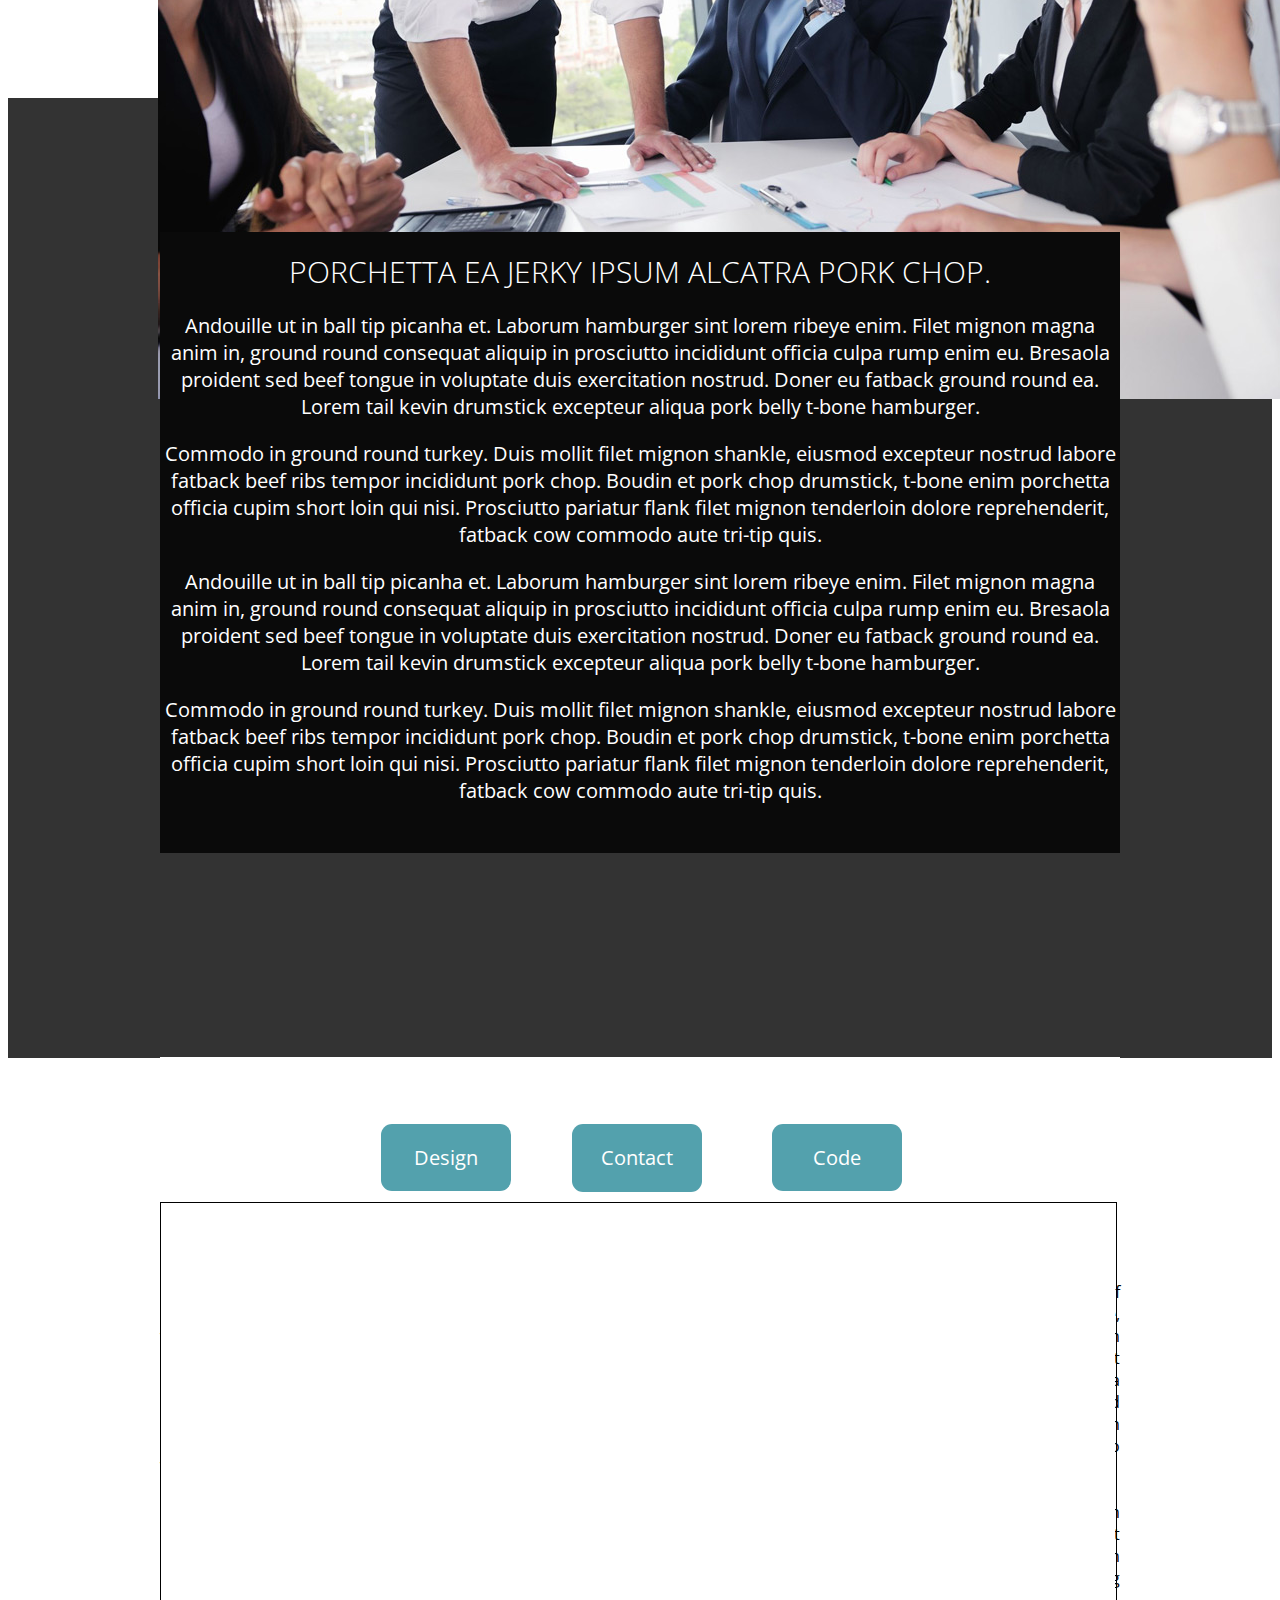
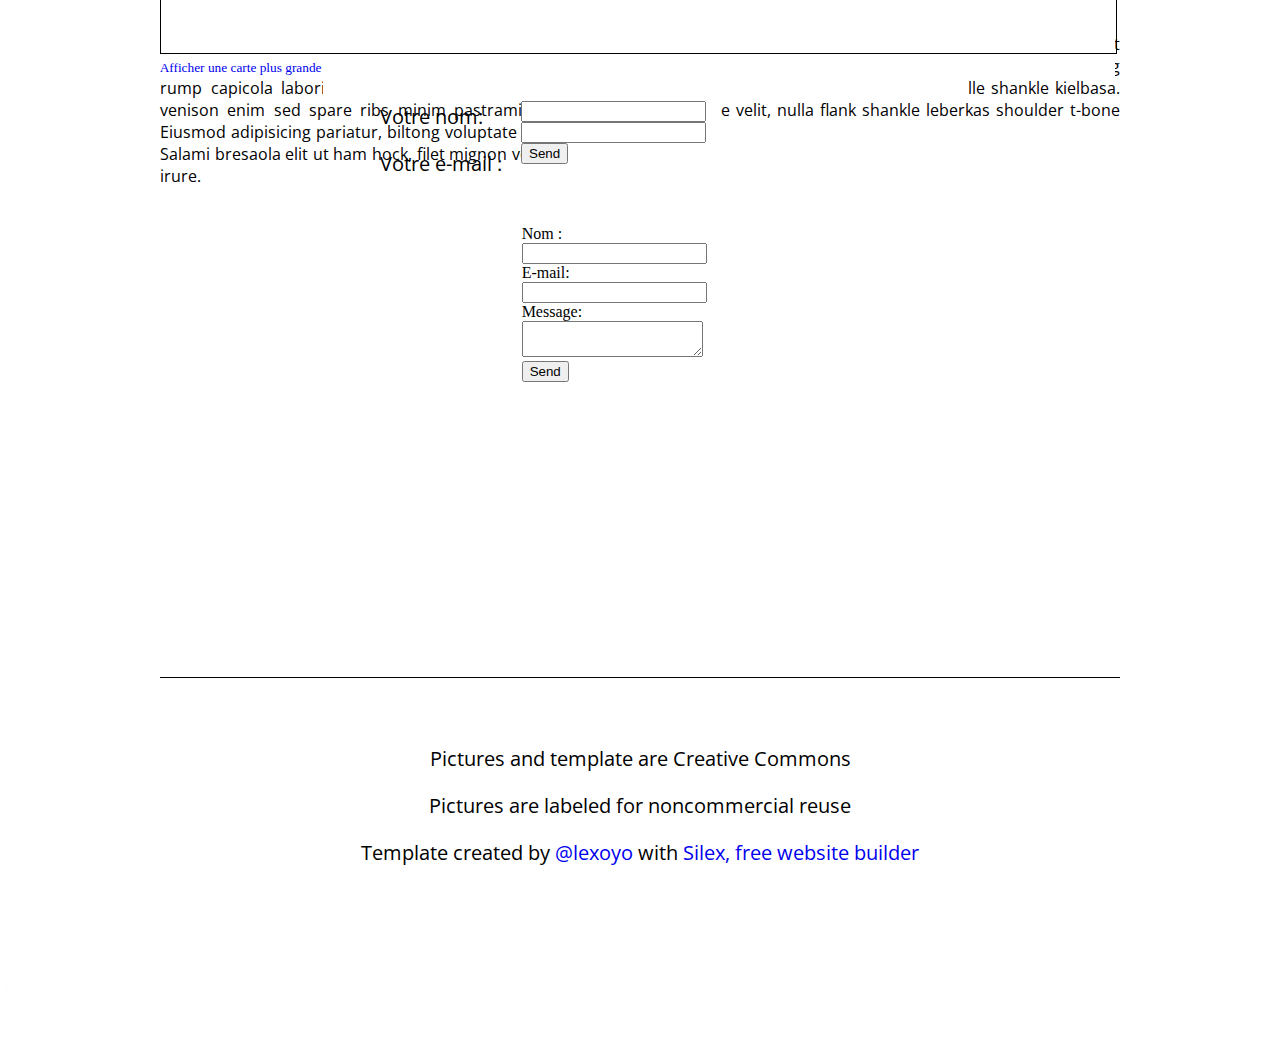
==== commit 10cea8c8: "Batch update" ====
--- a/editable.html
+++ b/editable.html
@@ -15,7 +15,7 @@
 
     <style type="text/css" class="silex-style">body, html {scroll-behavior: smooth;}.heading1 {text-shadow: 2px -2px 5px rgba(0, 0, 0, 0.75);}.go-down {cursor: pointer;}.button.page-link-active {background-color: #FC6F5C;}</style>
     <script type="text/javascript" class="silex-script"></script>
-    <style class="silex-inline-styles" type="text/css">.body-initial {background-color: rgb(255, 255, 255); position: static;}.silex-id-1489143154958-1 {background-image: url(../../../../../libs/templates/silex-templates/perso2/assets/top-pic.jpg); background-position: center center; background-size: cover; background-repeat: no-repeat; background-color: rgba(51,51,51,1); position: static; margin-top: -1px;}.silex-id-1489143154957-0 {background-color: transparent; min-height: 960px; position: relative; margin-left: auto; margin-right: auto;}.silex-id-1440793860642-0 {width: 960px; top: 151px; left: 0px; background-color: transparent; border-top-left-radius: 5px; border-top-right-radius: 5px; border-bottom-right-radius: 5px; border-bottom-left-radius: 5px; border-top-width: 0px; border-right-width: 0px; border-bottom-width: 0px; border-left-width: 0px; border-top-style: solid; border-right-style: solid; border-bottom-style: solid; border-left-style: solid; min-height: 404px; position: absolute;}.silex-id-1440798151836-0 {width: 100px; top: 633px; left: 443px; background-color: rgba(26, 188, 156, 0.447059); border-top-left-radius: 50px; border-top-right-radius: 50px; border-bottom-right-radius: 50px; border-bottom-left-radius: 50px; border-top-width: 1px; border-right-width: 1px; border-bottom-width: 1px; border-left-width: 1px; border-top-style: solid; border-right-style: solid; border-bottom-style: solid; border-left-style: solid; border-top-color: rgb(0, 0, 0); border-right-color: rgb(0, 0, 0); border-bottom-color: rgb(0, 0, 0); border-left-color: rgb(0, 0, 0); min-height: 100px; position: absolute;}.silex-id-1484954814876-0 {width: 54px; top: 38px; left: 24px; height: 33px; position: absolute;}.silex-id-1489143327627-3 {background-color: transparent; position: static; margin-top: -1px;}.silex-id-1489143327626-2 {background-color: transparent; min-height: 733px; position: relative; margin-left: auto; margin-right: auto;}.silex-id-1440798996856-3 {width: 489px; top: 129px; left: 0px; min-height: 94px; position: absolute;}.silex-id-1440798669277-2 {width: 274px; top: 233px; left: -2px; height: 182.6666717529297px; position: absolute;}.silex-id-1440799193140-4 {width: 678px; top: 205px; left: 282px; min-height: 347px; position: absolute;}.silex-id-1489143411591-5 {background-color: rgba(51,51,51,1); background-image: url(../../../../../libs/templates/silex-templates/perso2/assets/pic2.jpg); position: static; margin-top: -1px;}.silex-id-1489143411591-4 {background-color: transparent; min-height: 960px; position: relative; margin-left: auto; margin-right: auto;}.silex-id-1440800016088-6 {width: 960px; top: 134px; left: 0px; min-height: 621px; position: absolute; background-color: rgba(10,10,10,1);}.silex-id-1489143528708-7 {position: static; margin-top: -1px;}.silex-id-1489143528708-6 {background-color: rgb(255, 255, 255); min-height: 1163px; position: relative; margin-left: auto; margin-right: auto;}.silex-id-1440800306868-7 {width: 130px; top: 67px; left: 212px; background-color: rgb(83, 161, 173); border-top-left-radius: 11px; border-top-right-radius: 11px; border-bottom-right-radius: 11px; border-bottom-left-radius: 11px; min-height: 40px; position: absolute;}.silex-id-1440800468283-8 {width: 130px; top: 67px; left: 412px; background-color: rgb(83, 161, 173); border-top-left-radius: 11px; border-top-right-radius: 11px; border-bottom-right-radius: 11px; border-bottom-left-radius: 11px; min-height: 68px; position: absolute;}.silex-id-1440800509589-9 {width: 130px; top: 67px; left: 612px; background-color: rgb(83, 161, 173); border-top-left-radius: 11px; border-top-right-radius: 11px; border-bottom-right-radius: 11px; border-bottom-left-radius: 11px; min-height: 40px; position: absolute;}.silex-id-1440801309675-13 {width: 960px; top: 180px; left: 0px; min-height: 960px; position: absolute;}.silex-id-1489143627408-9 {position: static; margin-top: -1px;}.silex-id-1489143627407-8 {background-color: rgb(255, 255, 255); min-height: 324px; position: relative; margin-left: auto; margin-right: auto;}.silex-id-1440801730160-14 {width: 960px; top: 58px; left: 0px; border-top-width: 1px; border-right-width: 0px; border-bottom-width: 0px; border-left-width: 0px; border-top-style: solid; border-right-style: solid; border-bottom-style: solid; border-left-style: solid; min-height: 218.25px; position: absolute;}.silex-id-1594213583641-0 {width: 177px; background-color: transparent; top: 24px; left: 0px; min-height: 57px; position: absolute;}.silex-id-1594214001589-2 {width: 100px; min-height: 100px; background-color: rgb(255, 255, 255); position: absolute; top: 19px; left: 0px;}.silex-id-1613579049759-0 {width: 645px; min-height: 484px; background-color: rgb(255, 255, 255); position: absolute; top: 157.97915649414062px; left: 163px;}.silex-id-1613580514781-9 {width: 100px; min-height: 100px; background-color: rgb(255, 255, 255); position: absolute;}.silex-id-1613580519084-10 {width: 100px; min-height: 100px; background-color: rgb(255, 255, 255); position: absolute;}.silex-id-1613581004648-0 {width: 955px; min-height: 475px; background-color: rgb(255, 255, 255); position: absolute; top: 144.9999771118164px; left: -0.35406494140625px;}.silex-id-1613660465169-1 {width: 200px; min-height: 89px; background-color: rgb(255, 255, 255); position: absolute; top: 644px; left: 361px;}.silex-id-1613660645944-2 {width: 141px; min-height: 135px; position: absolute; top: 626px; left: 220.33438110351562px;}.silex-id-1613661113970-3 {width: 204px; min-height: 174px; background-color: rgb(255, 255, 255); position: absolute; top: 768px; left: 361.64599609375px;}.silex-id-1613663674704-4 {width: 130px; top: 283px; left: 428px; background-color: rgb(83, 161, 173); border-top-left-radius: 11px; border-top-right-radius: 11px; border-bottom-right-radius: 11px; border-bottom-left-radius: 11px; min-height: 68px; position: absolute;}@media only screen and (max-width: 480px) {.silex-id-1489143154957-0 {top: 0px; left: 12px; width: 445px; min-height: 960px;}.silex-id-1440793860642-0 {top: 75px; left: 11px; width: 423px; min-height: 558px;}.silex-id-1489143327627-3 {top: 1020px; left: 0px;}.silex-id-1489143327626-2 {min-height: 1014px;}.silex-id-1489143528708-7 {top: 6167px; left: 0px;}.silex-id-1489143528708-6 {min-height: 472px;}.silex-id-1440801309675-13 {top: 195px; left: 11px; width: 423px; min-height: 2525px;}.silex-id-1594213583641-0 {min-height: 20px; top: 0px; left: 0px; width: 523px;}.silex-id-1594214001589-2 {min-height: 21px; top: 0px; left: 0px; width: 320px;}}</style>
+    <style class="silex-inline-styles" type="text/css">.body-initial {background-color: rgb(255, 255, 255); position: static;}.silex-id-1489143154958-1 {background-image: url(../../../../../libs/templates/silex-templates/perso2/assets/top-pic.jpg); background-position: center center; background-size: cover; background-repeat: no-repeat; background-color: rgba(51,51,51,1); position: static; margin-top: -1px;}.silex-id-1489143154957-0 {background-color: transparent; min-height: 960px; position: relative; margin-left: auto; margin-right: auto;}.silex-id-1440793860642-0 {width: 960px; top: -1.0208332538604736px; left: -0.7082977294921875px; background-color: transparent; border-top-left-radius: 5px; border-top-right-radius: 5px; border-bottom-right-radius: 5px; border-bottom-left-radius: 5px; border-top-width: 0px; border-right-width: 0px; border-bottom-width: 0px; border-left-width: 0px; border-top-style: solid; border-right-style: solid; border-bottom-style: solid; border-left-style: solid; min-height: 404px; position: absolute;}.silex-id-1440798151836-0 {width: 100px; top: 633px; left: 443px; background-color: rgba(26, 188, 156, 0.447059); border-top-left-radius: 50px; border-top-right-radius: 50px; border-bottom-right-radius: 50px; border-bottom-left-radius: 50px; border-top-width: 1px; border-right-width: 1px; border-bottom-width: 1px; border-left-width: 1px; border-top-style: solid; border-right-style: solid; border-bottom-style: solid; border-left-style: solid; border-top-color: rgb(0, 0, 0); border-right-color: rgb(0, 0, 0); border-bottom-color: rgb(0, 0, 0); border-left-color: rgb(0, 0, 0); min-height: 100px; position: absolute;}.silex-id-1484954814876-0 {width: 54px; top: 38px; left: 24px; height: 33px; position: absolute;}.silex-id-1489143327627-3 {background-color: transparent; position: static; margin-top: -1px;}.silex-id-1489143327626-2 {background-color: transparent; min-height: 733px; position: relative; margin-left: auto; margin-right: auto;}.silex-id-1440798996856-3 {width: 489px; top: 129px; left: 0px; min-height: 94px; position: absolute;}.silex-id-1440798669277-2 {width: 274px; top: 233px; left: -2px; height: 182.6666717529297px; position: absolute;}.silex-id-1440799193140-4 {width: 678px; top: 205px; left: 282px; min-height: 347px; position: absolute;}.silex-id-1489143411591-5 {background-color: rgba(51,51,51,1); background-image: url(../../../../../libs/templates/silex-templates/perso2/assets/pic2.jpg); position: static; margin-top: -1px;}.silex-id-1489143411591-4 {background-color: transparent; min-height: 960px; position: relative; margin-left: auto; margin-right: auto;}.silex-id-1440800016088-6 {width: 960px; top: 134px; left: 0px; min-height: 621px; position: absolute; background-color: rgba(10,10,10,1);}.silex-id-1489143528708-7 {position: static; margin-top: -1px;}.silex-id-1489143528708-6 {background-color: rgb(255, 255, 255); min-height: 1163px; position: relative; margin-left: auto; margin-right: auto;}.silex-id-1440800306868-7 {width: 130px; top: 67.00112915039062px; left: 220.66671752929688px; background-color: rgb(83, 161, 173); border-top-left-radius: 11px; border-top-right-radius: 11px; border-bottom-right-radius: 11px; border-bottom-left-radius: 11px; min-height: 66px; position: absolute;}.silex-id-1440800468283-8 {width: 130px; top: 67px; left: 412px; background-color: rgb(83, 161, 173); border-top-left-radius: 11px; border-top-right-radius: 11px; border-bottom-right-radius: 11px; border-bottom-left-radius: 11px; min-height: 68px; position: absolute;}.silex-id-1440800509589-9 {width: 130px; top: 66.99992752075195px; left: 612px; background-color: rgb(83, 161, 173); border-top-left-radius: 11px; border-top-right-radius: 11px; border-bottom-right-radius: 11px; border-bottom-left-radius: 11px; min-height: 66px; position: absolute;}.silex-id-1440801309675-13 {width: 960px; top: 180px; left: 0px; min-height: 960px; position: absolute;}.silex-id-1489143627408-9 {position: static; margin-top: -1px;}.silex-id-1489143627407-8 {background-color: rgb(255, 255, 255); min-height: 324px; position: relative; margin-left: auto; margin-right: auto;}.silex-id-1440801730160-14 {width: 960px; top: 58px; left: 0px; border-top-width: 1px; border-right-width: 0px; border-bottom-width: 0px; border-left-width: 0px; border-top-style: solid; border-right-style: solid; border-bottom-style: solid; border-left-style: solid; min-height: 218.25px; position: absolute;}.silex-id-1594213583641-0 {width: 177px; background-color: transparent; top: 24px; left: 0px; min-height: 57px; position: absolute;}.silex-id-1594214001589-2 {width: 100px; min-height: 100px; background-color: rgb(255, 255, 255); position: absolute; top: 19px; left: 0px;}.silex-id-1613579049759-0 {width: 645px; min-height: 484px; background-color: rgb(255, 255, 255); position: absolute; top: 157.97915649414062px; left: 163px;}.silex-id-1613580514781-9 {width: 100px; min-height: 100px; background-color: rgb(255, 255, 255); position: absolute;}.silex-id-1613580519084-10 {width: 100px; min-height: 100px; background-color: rgb(255, 255, 255); position: absolute;}.silex-id-1613581004648-0 {width: 955px; min-height: 475px; background-color: rgb(255, 255, 255); position: absolute; top: 144.9999771118164px; left: -0.35406494140625px;}.silex-id-1613660465169-1 {width: 200px; min-height: 89px; background-color: rgb(255, 255, 255); position: absolute; top: 644px; left: 361px;}.silex-id-1613660645944-2 {width: 141px; min-height: 135px; position: absolute; top: 626px; left: 220.33438110351562px;}.silex-id-1613661113970-3 {width: 204px; min-height: 174px; background-color: rgb(255, 255, 255); position: absolute; top: 768px; left: 361.64599609375px;}@media only screen and (max-width: 480px) {.silex-id-1489143154957-0 {top: 0px; left: 12px; width: 445px; min-height: 960px;}.silex-id-1440793860642-0 {top: 75px; left: 11px; width: 423px; min-height: 558px;}.silex-id-1489143327627-3 {top: 1020px; left: 0px;}.silex-id-1489143327626-2 {min-height: 1014px;}.silex-id-1489143528708-7 {top: 6167px; left: 0px;}.silex-id-1489143528708-6 {min-height: 472px;}.silex-id-1440801309675-13 {top: 195px; left: 11px; width: 423px; min-height: 2525px;}.silex-id-1594213583641-0 {min-height: 20px; top: 0px; left: 0px; width: 523px;}.silex-id-1594214001589-2 {min-height: 21px; top: 0px; left: 0px; width: 320px;}}</style>
 
 
 
@@ -120,16 +120,16 @@
         <div data-silex-type="container-element" class="editable-style silex-element-content website-width silex-id-1489143154957-0 container-element" data-silex-id="silex-id-1489143154957-0">
             
             
-        <div data-silex-id="silex-id-1440793860642-0" class="editable-style silex-id-1440793860642-0 text-element top-text text-style-1" data-silex-type="text-element" style="">
+        <div data-silex-id="silex-id-1440798151836-0" class="editable-style silex-id-1440798151836-0 container-element go-down" data-silex-type="container-element" data-silex-href="#after-hero">
+
+                <div data-silex-type="image-element" class="editable-style silex-id-1484954814876-0 image-element" data-silex-id="silex-id-1484954814876-0"><img src="../../../../../libs/templates/silex-templates/perso2/assets/scroll_arrow.png" class=""></div>
+            </div><div data-silex-id="silex-id-1440793860642-0" class="editable-style silex-id-1440793860642-0 text-element top-text text-style-1" data-silex-type="text-element" style="">
                 <div class="silex-element-content normal">
                     <h1>HEY,&nbsp;<b>YOU!</b></h1>
                     
                         <h2>Photographe ~ Coder ~ Designer </h2>
                     
                 </div>
-            </div><div data-silex-id="silex-id-1440798151836-0" class="editable-style silex-id-1440798151836-0 container-element go-down" data-silex-type="container-element" data-silex-href="#after-hero">
-
-                <div data-silex-type="image-element" class="editable-style silex-id-1484954814876-0 image-element" data-silex-id="silex-id-1484954814876-0"><img src="../../../../../libs/templates/silex-templates/perso2/assets/scroll_arrow.png" class=""></div>
             </div></div>
     </section>
     <section data-silex-type="container-element" class="container-element editable-style silex-id-1489143327627-3 section-element prevent-resizable" data-silex-id="silex-id-1489143327627-3">
@@ -275,10 +275,7 @@
 
             
             
-        <div data-silex-type="html-element" class="editable-style html-element silex-id-1594213583641-0 page-design" data-silex-id="silex-id-1594213583641-0" title=""><div class="silex-element-content"><a id="menu"></a></div></div><div data-silex-id="silex-id-1440800306868-7" class="editable-style silex-id-1440800306868-7 text-element button content-white" data-silex-type="text-element" data-silex-href="#!page-design#menu" style="">
-                <div class="silex-element-content normal"><p>Design
-                </p><span class="_wysihtml-temp-caret-fix" style="position: absolute; display: block; min-width: 1px; z-index: 99999;">﻿</span></div>
-            </div><div data-silex-href="#!page-photo#menu" data-silex-id="silex-id-1440800468283-8" class="editable-style text-element button silex-id-1440800468283-8 content-white" data-silex-type="text-element" style="">
+        <div data-silex-type="html-element" class="editable-style html-element silex-id-1594213583641-0 page-design" data-silex-id="silex-id-1594213583641-0" title=""><div class="silex-element-content"><a id="menu"></a></div></div><div data-silex-href="#!page-contact#menu" data-silex-id="silex-id-1440800468283-8" class="editable-style text-element button silex-id-1440800468283-8 content-white" data-silex-type="text-element" style="">
                 <div class="silex-element-content normal"><p>Contact<br></p><span class="_wysihtml-temp-caret-fix" style="position: absolute; display: block; min-width: 1px; z-index: 99999;">﻿</span></div>
             </div><div data-silex-href="#!page-code#menu" data-silex-id="silex-id-1440800509589-9" class="editable-style text-element button silex-id-1440800509589-9 content-white" data-silex-type="text-element" style="">
                 <div class="silex-element-content normal"><p>Code
@@ -328,7 +325,10 @@
   <!-- your other form fields go here -->
 
   <button type="submit">Send</button>
-</form></div></div><div data-silex-type="text-element" class="editable-style text-element silex-id-1613663674704-4 button content-white" data-silex-id="silex-id-1613663674704-4" data-silex-href="#!page-photo#menu" title=""><div class="silex-element-content normal"><p>Contact<br></p></div></div></div></section>
+</form></div></div><div data-silex-id="silex-id-1440800306868-7" class="editable-style silex-id-1440800306868-7 text-element button content-white" data-silex-type="text-element" data-silex-href="#!page-design#menu" style="">
+                <div class="silex-element-content normal"><p>Design
+                </p><span class="_wysihtml-temp-caret-fix" style="position: absolute; display: block; min-width: 1px; z-index: 99999;">﻿</span></div>
+            </div></div></section>
     <section data-silex-type="container-element" class="container-element editable-style silex-id-1489143627408-9 section-element prevent-resizable" data-silex-id="silex-id-1489143627408-9">
         <div data-silex-type="container-element" class="editable-style silex-element-content website-width silex-id-1489143627407-8 container-element" data-silex-id="silex-id-1489143627407-8">
             <div data-silex-id="silex-id-1440801730160-14" class="editable-style silex-id-1440801730160-14 text-element footer" data-silex-type="text-element">
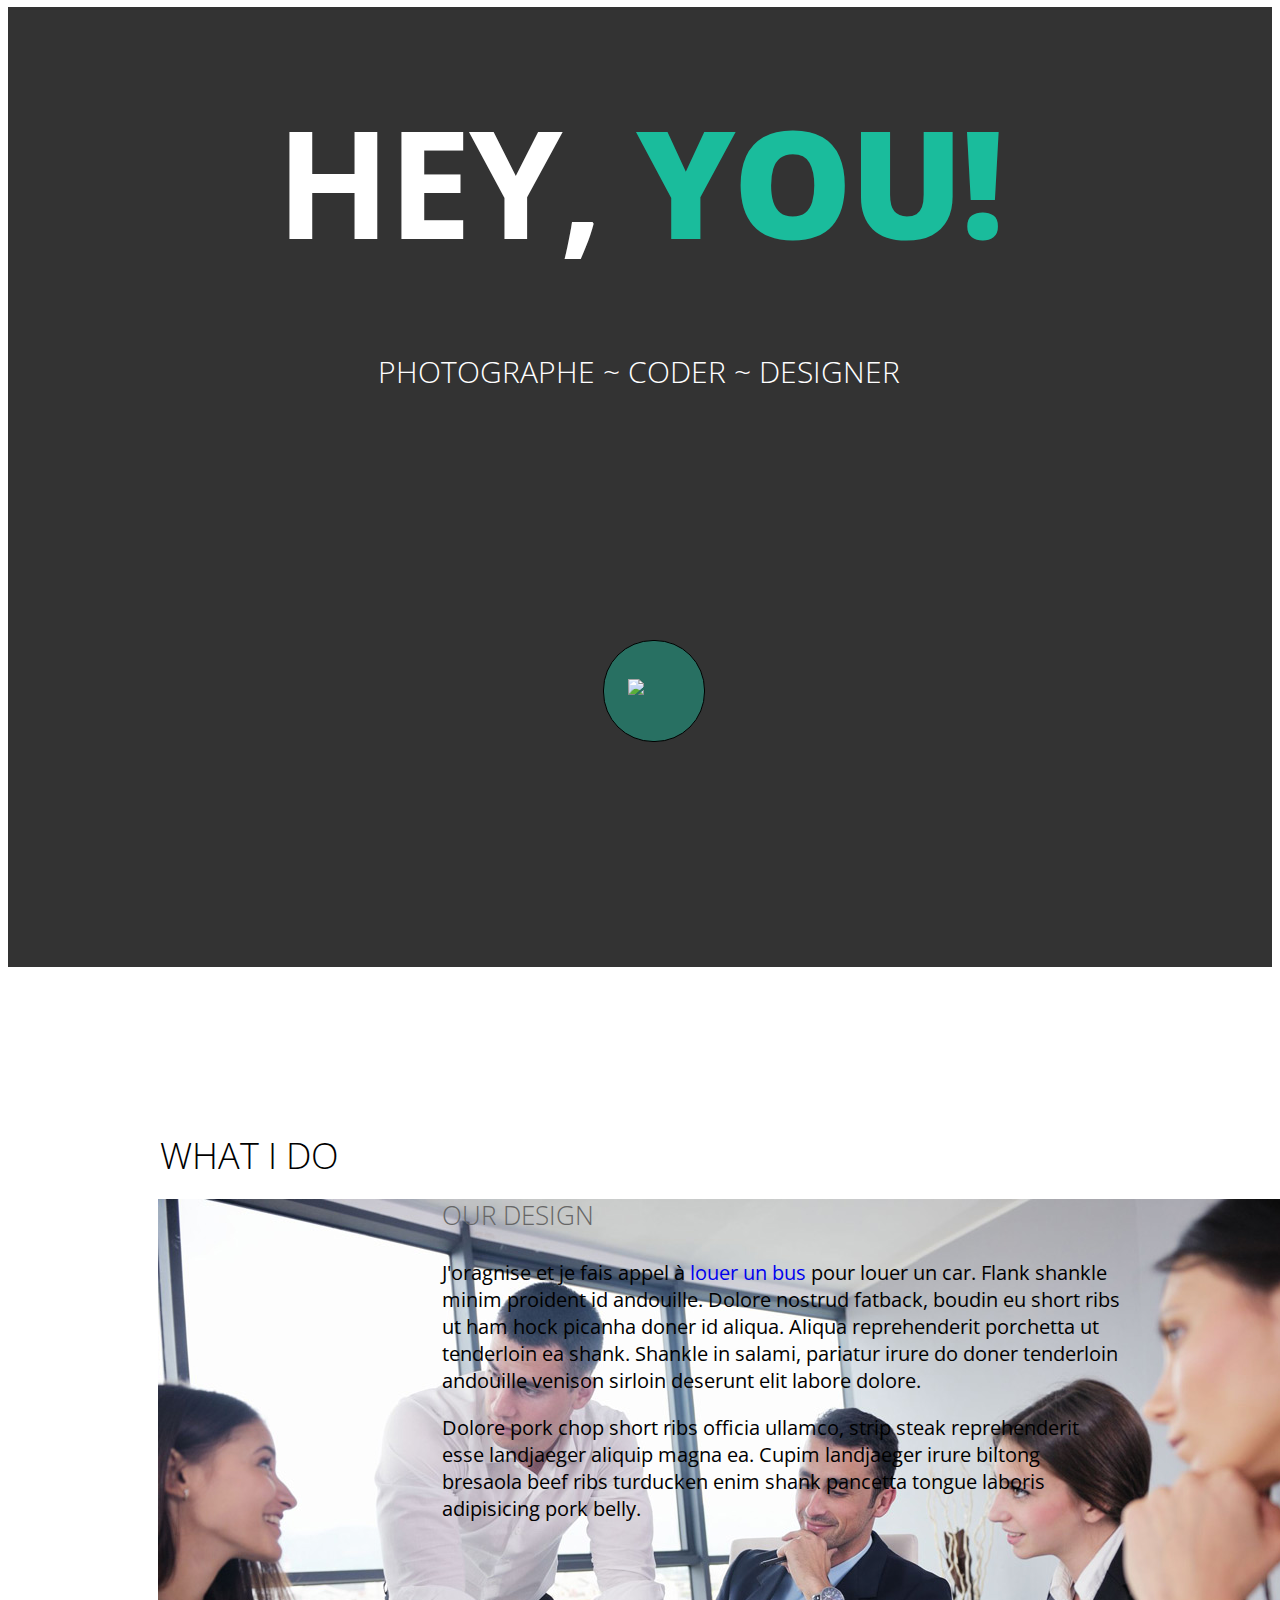
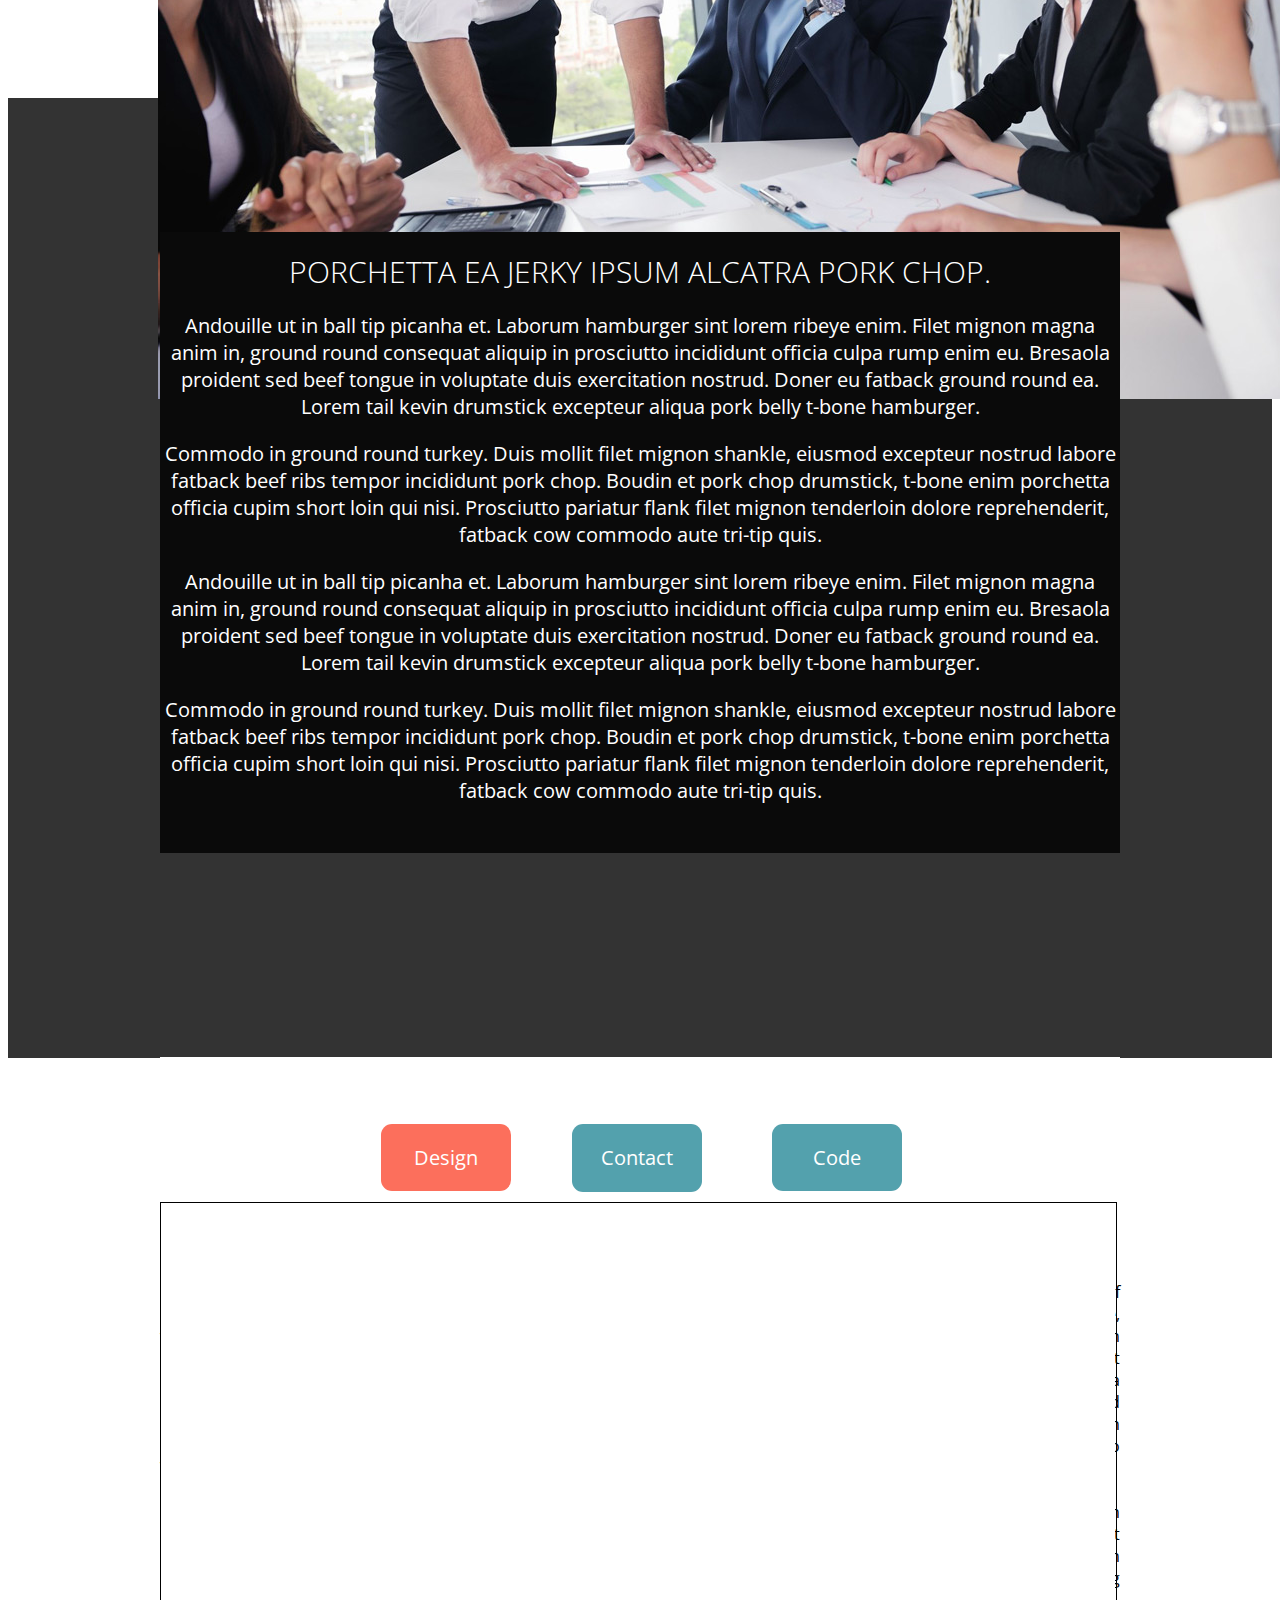
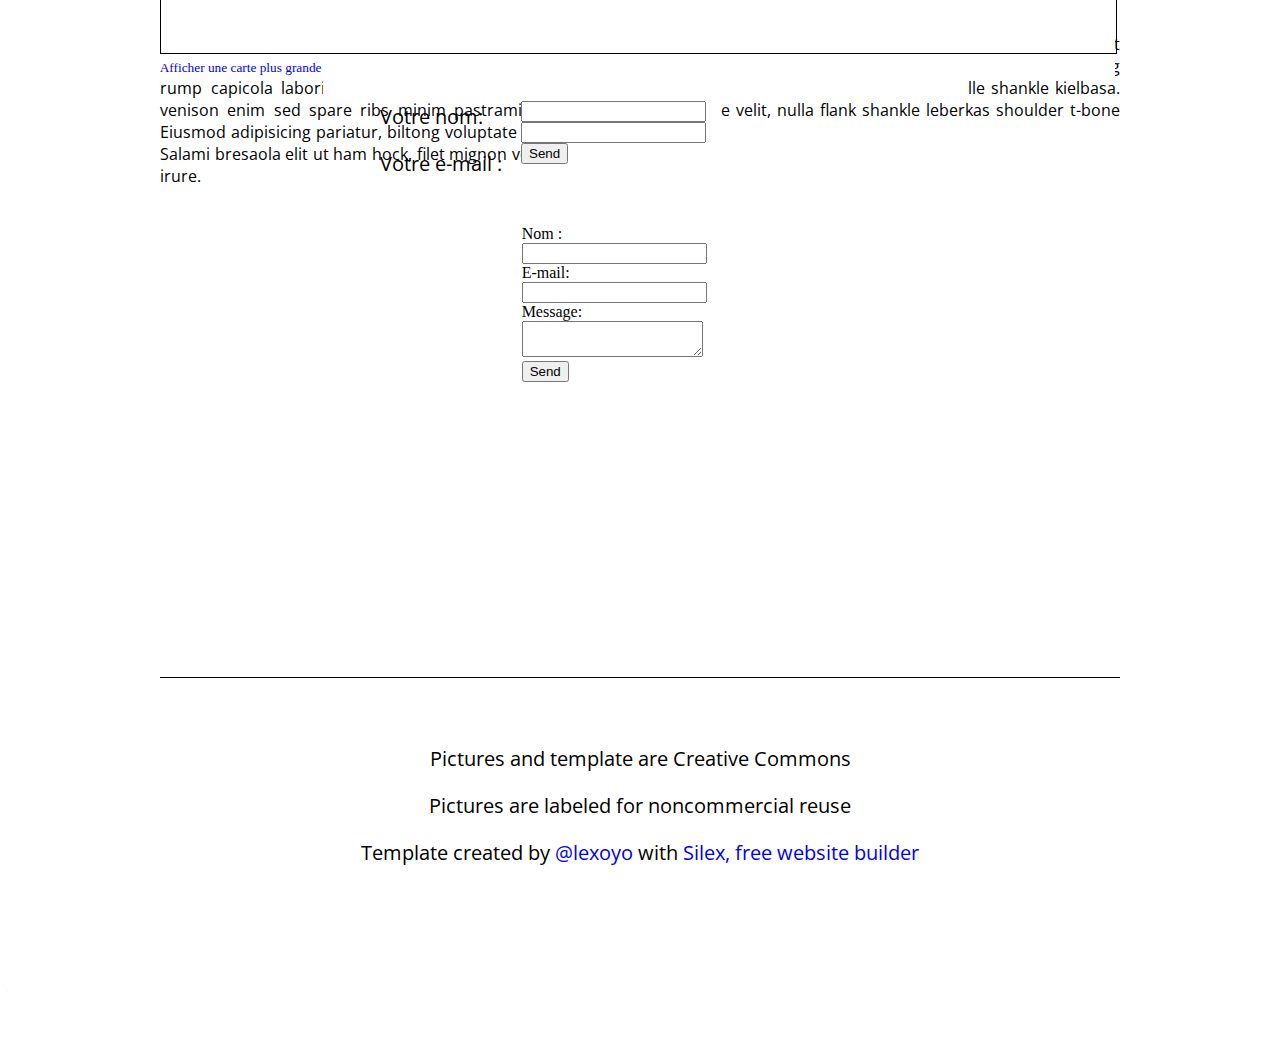
==== commit dac2d319: "Batch update" ====
--- a/editable.html
+++ b/editable.html
@@ -15,7 +15,7 @@
 
     <style type="text/css" class="silex-style">body, html {scroll-behavior: smooth;}.heading1 {text-shadow: 2px -2px 5px rgba(0, 0, 0, 0.75);}.go-down {cursor: pointer;}.button.page-link-active {background-color: #FC6F5C;}</style>
     <script type="text/javascript" class="silex-script"></script>
-    <style class="silex-inline-styles" type="text/css">.body-initial {background-color: rgb(255, 255, 255); position: static;}.silex-id-1489143154958-1 {background-image: url(../../../../../libs/templates/silex-templates/perso2/assets/top-pic.jpg); background-position: center center; background-size: cover; background-repeat: no-repeat; background-color: rgba(51,51,51,1); position: static; margin-top: -1px;}.silex-id-1489143154957-0 {background-color: transparent; min-height: 960px; position: relative; margin-left: auto; margin-right: auto;}.silex-id-1440793860642-0 {width: 960px; top: -1.0208332538604736px; left: -0.7082977294921875px; background-color: transparent; border-top-left-radius: 5px; border-top-right-radius: 5px; border-bottom-right-radius: 5px; border-bottom-left-radius: 5px; border-top-width: 0px; border-right-width: 0px; border-bottom-width: 0px; border-left-width: 0px; border-top-style: solid; border-right-style: solid; border-bottom-style: solid; border-left-style: solid; min-height: 404px; position: absolute;}.silex-id-1440798151836-0 {width: 100px; top: 633px; left: 443px; background-color: rgba(26, 188, 156, 0.447059); border-top-left-radius: 50px; border-top-right-radius: 50px; border-bottom-right-radius: 50px; border-bottom-left-radius: 50px; border-top-width: 1px; border-right-width: 1px; border-bottom-width: 1px; border-left-width: 1px; border-top-style: solid; border-right-style: solid; border-bottom-style: solid; border-left-style: solid; border-top-color: rgb(0, 0, 0); border-right-color: rgb(0, 0, 0); border-bottom-color: rgb(0, 0, 0); border-left-color: rgb(0, 0, 0); min-height: 100px; position: absolute;}.silex-id-1484954814876-0 {width: 54px; top: 38px; left: 24px; height: 33px; position: absolute;}.silex-id-1489143327627-3 {background-color: transparent; position: static; margin-top: -1px;}.silex-id-1489143327626-2 {background-color: transparent; min-height: 733px; position: relative; margin-left: auto; margin-right: auto;}.silex-id-1440798996856-3 {width: 489px; top: 129px; left: 0px; min-height: 94px; position: absolute;}.silex-id-1440798669277-2 {width: 274px; top: 233px; left: -2px; height: 182.6666717529297px; position: absolute;}.silex-id-1440799193140-4 {width: 678px; top: 205px; left: 282px; min-height: 347px; position: absolute;}.silex-id-1489143411591-5 {background-color: rgba(51,51,51,1); background-image: url(../../../../../libs/templates/silex-templates/perso2/assets/pic2.jpg); position: static; margin-top: -1px;}.silex-id-1489143411591-4 {background-color: transparent; min-height: 960px; position: relative; margin-left: auto; margin-right: auto;}.silex-id-1440800016088-6 {width: 960px; top: 134px; left: 0px; min-height: 621px; position: absolute; background-color: rgba(10,10,10,1);}.silex-id-1489143528708-7 {position: static; margin-top: -1px;}.silex-id-1489143528708-6 {background-color: rgb(255, 255, 255); min-height: 1163px; position: relative; margin-left: auto; margin-right: auto;}.silex-id-1440800306868-7 {width: 130px; top: 67.00112915039062px; left: 220.66671752929688px; background-color: rgb(83, 161, 173); border-top-left-radius: 11px; border-top-right-radius: 11px; border-bottom-right-radius: 11px; border-bottom-left-radius: 11px; min-height: 66px; position: absolute;}.silex-id-1440800468283-8 {width: 130px; top: 67px; left: 412px; background-color: rgb(83, 161, 173); border-top-left-radius: 11px; border-top-right-radius: 11px; border-bottom-right-radius: 11px; border-bottom-left-radius: 11px; min-height: 68px; position: absolute;}.silex-id-1440800509589-9 {width: 130px; top: 66.99992752075195px; left: 612px; background-color: rgb(83, 161, 173); border-top-left-radius: 11px; border-top-right-radius: 11px; border-bottom-right-radius: 11px; border-bottom-left-radius: 11px; min-height: 66px; position: absolute;}.silex-id-1440801309675-13 {width: 960px; top: 180px; left: 0px; min-height: 960px; position: absolute;}.silex-id-1489143627408-9 {position: static; margin-top: -1px;}.silex-id-1489143627407-8 {background-color: rgb(255, 255, 255); min-height: 324px; position: relative; margin-left: auto; margin-right: auto;}.silex-id-1440801730160-14 {width: 960px; top: 58px; left: 0px; border-top-width: 1px; border-right-width: 0px; border-bottom-width: 0px; border-left-width: 0px; border-top-style: solid; border-right-style: solid; border-bottom-style: solid; border-left-style: solid; min-height: 218.25px; position: absolute;}.silex-id-1594213583641-0 {width: 177px; background-color: transparent; top: 24px; left: 0px; min-height: 57px; position: absolute;}.silex-id-1594214001589-2 {width: 100px; min-height: 100px; background-color: rgb(255, 255, 255); position: absolute; top: 19px; left: 0px;}.silex-id-1613579049759-0 {width: 645px; min-height: 484px; background-color: rgb(255, 255, 255); position: absolute; top: 157.97915649414062px; left: 163px;}.silex-id-1613580514781-9 {width: 100px; min-height: 100px; background-color: rgb(255, 255, 255); position: absolute;}.silex-id-1613580519084-10 {width: 100px; min-height: 100px; background-color: rgb(255, 255, 255); position: absolute;}.silex-id-1613581004648-0 {width: 955px; min-height: 475px; background-color: rgb(255, 255, 255); position: absolute; top: 144.9999771118164px; left: -0.35406494140625px;}.silex-id-1613660465169-1 {width: 200px; min-height: 89px; background-color: rgb(255, 255, 255); position: absolute; top: 644px; left: 361px;}.silex-id-1613660645944-2 {width: 141px; min-height: 135px; position: absolute; top: 626px; left: 220.33438110351562px;}.silex-id-1613661113970-3 {width: 204px; min-height: 174px; background-color: rgb(255, 255, 255); position: absolute; top: 768px; left: 361.64599609375px;}@media only screen and (max-width: 480px) {.silex-id-1489143154957-0 {top: 0px; left: 12px; width: 445px; min-height: 960px;}.silex-id-1440793860642-0 {top: 75px; left: 11px; width: 423px; min-height: 558px;}.silex-id-1489143327627-3 {top: 1020px; left: 0px;}.silex-id-1489143327626-2 {min-height: 1014px;}.silex-id-1489143528708-7 {top: 6167px; left: 0px;}.silex-id-1489143528708-6 {min-height: 472px;}.silex-id-1440801309675-13 {top: 195px; left: 11px; width: 423px; min-height: 2525px;}.silex-id-1594213583641-0 {min-height: 20px; top: 0px; left: 0px; width: 523px;}.silex-id-1594214001589-2 {min-height: 21px; top: 0px; left: 0px; width: 320px;}}</style>
+    <style class="silex-inline-styles" type="text/css">.body-initial {background-color: rgb(255, 255, 255); position: static;}.silex-id-1489143154958-1 {background-image: url(../../../../../libs/templates/silex-templates/perso2/assets/top-pic.jpg); background-position: center center; background-size: cover; background-repeat: no-repeat; background-color: rgba(51,51,51,1); position: static; margin-top: -1px;}.silex-id-1489143154957-0 {background-color: transparent; min-height: 960px; position: relative; margin-left: auto; margin-right: auto;}.silex-id-1440793860642-0 {width: 960px; top: -1.0208332538604736px; left: -0.7082977294921875px; background-color: transparent; border-top-left-radius: 5px; border-top-right-radius: 5px; border-bottom-right-radius: 5px; border-bottom-left-radius: 5px; border-top-width: 0px; border-right-width: 0px; border-bottom-width: 0px; border-left-width: 0px; border-top-style: solid; border-right-style: solid; border-bottom-style: solid; border-left-style: solid; min-height: 404px; position: absolute;}.silex-id-1440798151836-0 {width: 100px; top: 633px; left: 443px; background-color: rgba(26, 188, 156, 0.447059); border-top-left-radius: 50px; border-top-right-radius: 50px; border-bottom-right-radius: 50px; border-bottom-left-radius: 50px; border-top-width: 1px; border-right-width: 1px; border-bottom-width: 1px; border-left-width: 1px; border-top-style: solid; border-right-style: solid; border-bottom-style: solid; border-left-style: solid; border-top-color: rgb(0, 0, 0); border-right-color: rgb(0, 0, 0); border-bottom-color: rgb(0, 0, 0); border-left-color: rgb(0, 0, 0); min-height: 100px; position: absolute;}.silex-id-1484954814876-0 {width: 54px; top: 38px; left: 24px; height: 33px; position: absolute;}.silex-id-1489143327627-3 {background-color: transparent; position: static; margin-top: -1px;}.silex-id-1489143327626-2 {background-color: transparent; min-height: 733px; position: relative; margin-left: auto; margin-right: auto;}.silex-id-1440798996856-3 {width: 489px; top: 129px; left: 0px; min-height: 94px; position: absolute;}.silex-id-1440798669277-2 {width: 274px; top: 233px; left: -2px; height: 182.6666717529297px; position: absolute;}.silex-id-1440799193140-4 {width: 678px; top: 205px; left: 282px; min-height: 347px; position: absolute;}.silex-id-1489143411591-5 {background-color: rgba(51,51,51,1); background-image: url(../../../../../libs/templates/silex-templates/perso2/assets/pic2.jpg); position: static; margin-top: -1px;}.silex-id-1489143411591-4 {background-color: transparent; min-height: 960px; position: relative; margin-left: auto; margin-right: auto;}.silex-id-1440800016088-6 {width: 960px; top: 134px; left: 0px; min-height: 621px; position: absolute; background-color: rgba(10,10,10,1);}.silex-id-1489143528708-7 {position: static; margin-top: -1px;}.silex-id-1489143528708-6 {background-color: rgb(255, 255, 255); min-height: 1163px; position: relative; margin-left: auto; margin-right: auto;}.silex-id-1440800306868-7 {width: 130px; top: 67px; left: 220.66665649414062px; background-color: rgb(83, 161, 173); border-top-left-radius: 11px; border-top-right-radius: 11px; border-bottom-right-radius: 11px; border-bottom-left-radius: 11px; min-height: 66px; position: absolute;}.silex-id-1440800468283-8 {width: 130px; top: 67px; left: 412px; background-color: rgb(83, 161, 173); border-top-left-radius: 11px; border-top-right-radius: 11px; border-bottom-right-radius: 11px; border-bottom-left-radius: 11px; min-height: 68px; position: absolute;}.silex-id-1440800509589-9 {width: 130px; top: 66.99992752075195px; left: 612px; background-color: rgb(83, 161, 173); border-top-left-radius: 11px; border-top-right-radius: 11px; border-bottom-right-radius: 11px; border-bottom-left-radius: 11px; min-height: 66px; position: absolute;}.silex-id-1440801309675-13 {width: 960px; top: 180px; left: 0px; min-height: 960px; position: absolute;}.silex-id-1489143627408-9 {position: static; margin-top: -1px;}.silex-id-1489143627407-8 {background-color: rgb(255, 255, 255); min-height: 324px; position: relative; margin-left: auto; margin-right: auto;}.silex-id-1440801730160-14 {width: 960px; top: 58px; left: 0px; border-top-width: 1px; border-right-width: 0px; border-bottom-width: 0px; border-left-width: 0px; border-top-style: solid; border-right-style: solid; border-bottom-style: solid; border-left-style: solid; min-height: 218.25px; position: absolute;}.silex-id-1594213583641-0 {width: 177px; background-color: transparent; top: 24px; left: 0px; min-height: 57px; position: absolute;}.silex-id-1594214001589-2 {width: 100px; min-height: 100px; background-color: rgb(255, 255, 255); position: absolute; top: 19px; left: 0px;}.silex-id-1613579049759-0 {width: 645px; min-height: 484px; background-color: rgb(255, 255, 255); position: absolute; top: 157.9583282470703px; left: 163px;}.silex-id-1613580514781-9 {width: 100px; min-height: 100px; background-color: rgb(255, 255, 255); position: absolute;}.silex-id-1613580519084-10 {width: 100px; min-height: 100px; background-color: rgb(255, 255, 255); position: absolute;}.silex-id-1613581004648-0 {width: 955px; min-height: 475px; background-color: rgb(255, 255, 255); position: absolute; top: 144.9791717529297px; left: -0.333343505859375px;}.silex-id-1613660465169-1 {width: 200px; min-height: 89px; background-color: rgb(255, 255, 255); position: absolute; top: 644px; left: 361px;}.silex-id-1613660645944-2 {width: 141px; min-height: 135px; position: absolute; top: 626px; left: 220.33438110351562px;}.silex-id-1613661113970-3 {width: 204px; min-height: 174px; background-color: rgb(255, 255, 255); position: absolute; top: 768px; left: 361.64599609375px;}@media only screen and (max-width: 480px) {.silex-id-1489143154957-0 {top: 0px; left: 12px; width: 445px; min-height: 960px;}.silex-id-1440793860642-0 {top: 75px; left: 11px; width: 423px; min-height: 558px;}.silex-id-1489143327627-3 {top: 1020px; left: 0px;}.silex-id-1489143327626-2 {min-height: 1014px;}.silex-id-1489143528708-7 {top: 6167px; left: 0px;}.silex-id-1489143528708-6 {min-height: 472px;}.silex-id-1440801309675-13 {top: 195px; left: 11px; width: 423px; min-height: 2525px;}.silex-id-1594213583641-0 {min-height: 20px; top: 0px; left: 0px; width: 523px;}.silex-id-1594214001589-2 {min-height: 21px; top: 0px; left: 0px; width: 320px;}}</style>
 
 
 
@@ -325,7 +325,7 @@
   <!-- your other form fields go here -->
 
   <button type="submit">Send</button>
-</form></div></div><div data-silex-id="silex-id-1440800306868-7" class="editable-style silex-id-1440800306868-7 text-element button content-white" data-silex-type="text-element" data-silex-href="#!page-design#menu" style="">
+</form></div></div><div data-silex-id="silex-id-1440800306868-7" class="editable-style silex-id-1440800306868-7 text-element button content-white page-link-active" data-silex-type="text-element" data-silex-href="#!page-design#menu" style="">
                 <div class="silex-element-content normal"><p>Design
                 </p><span class="_wysihtml-temp-caret-fix" style="position: absolute; display: block; min-width: 1px; z-index: 99999;">﻿</span></div>
             </div></div></section>
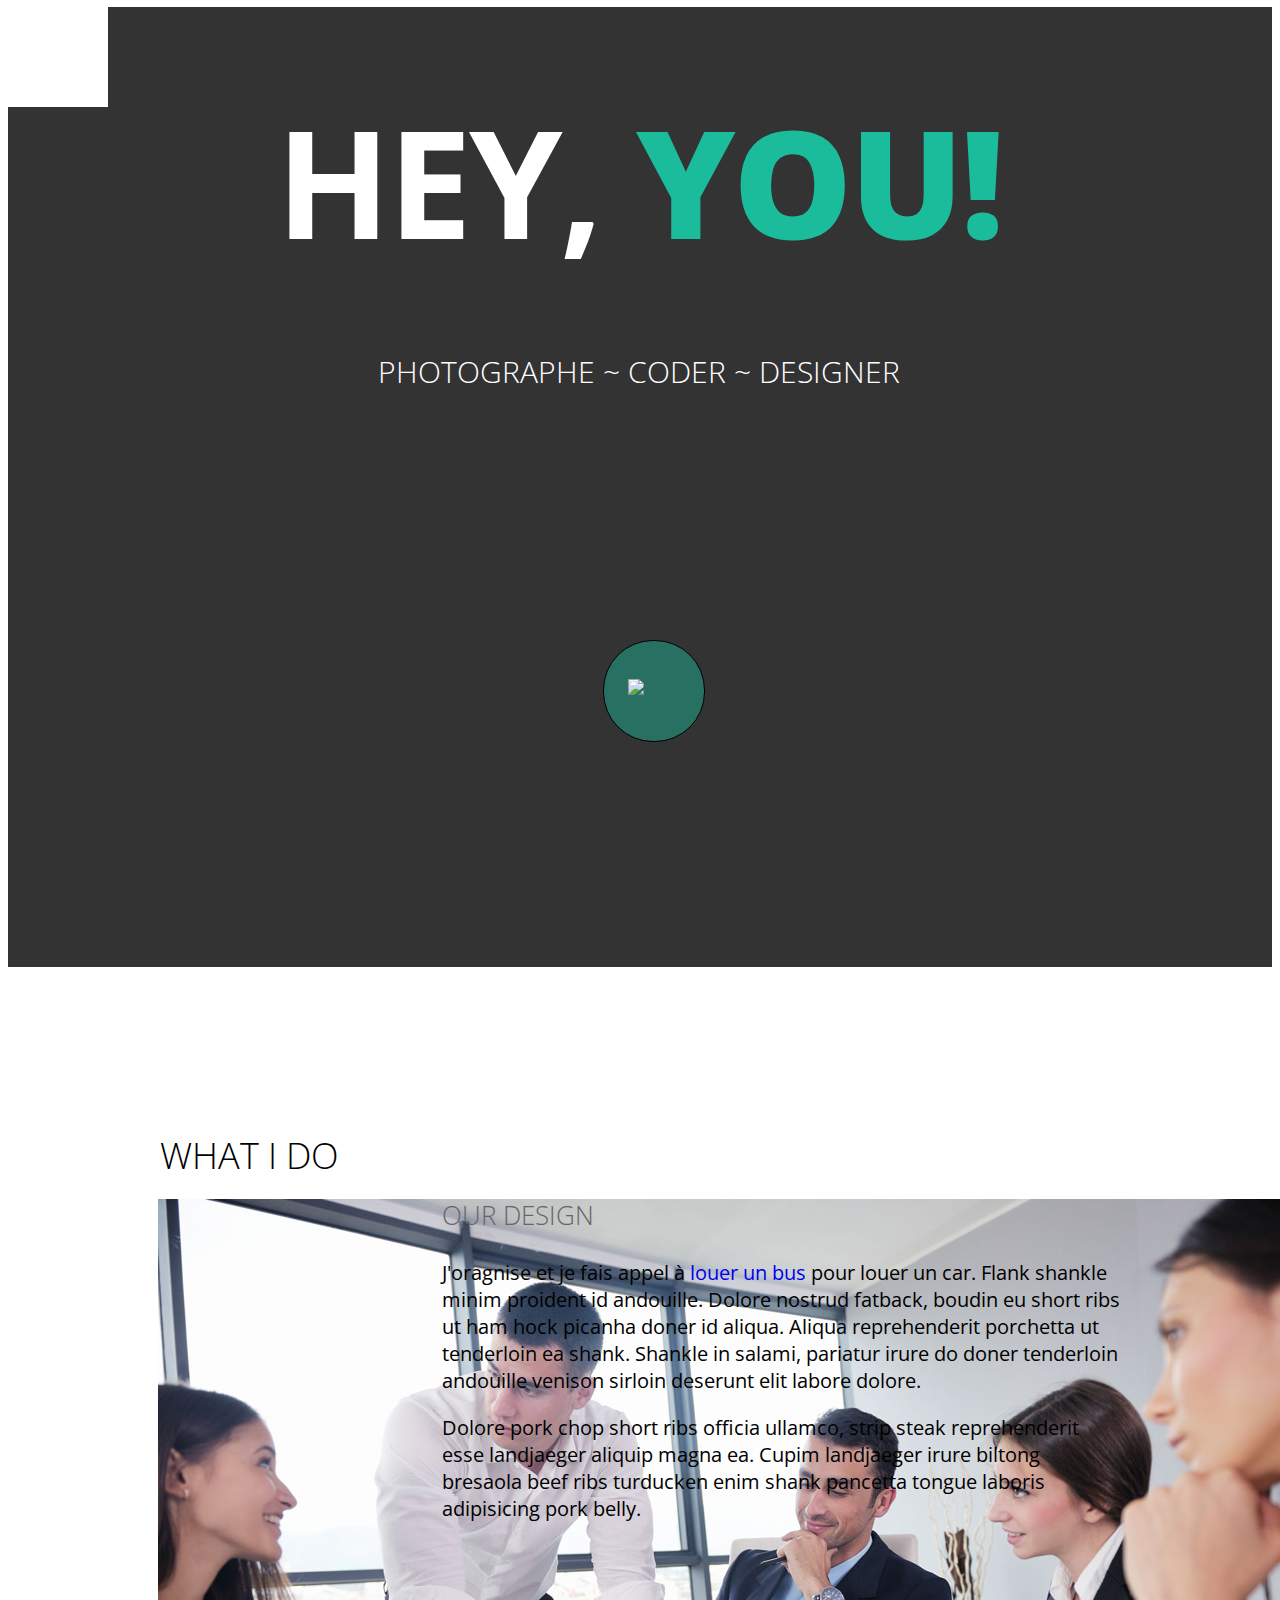
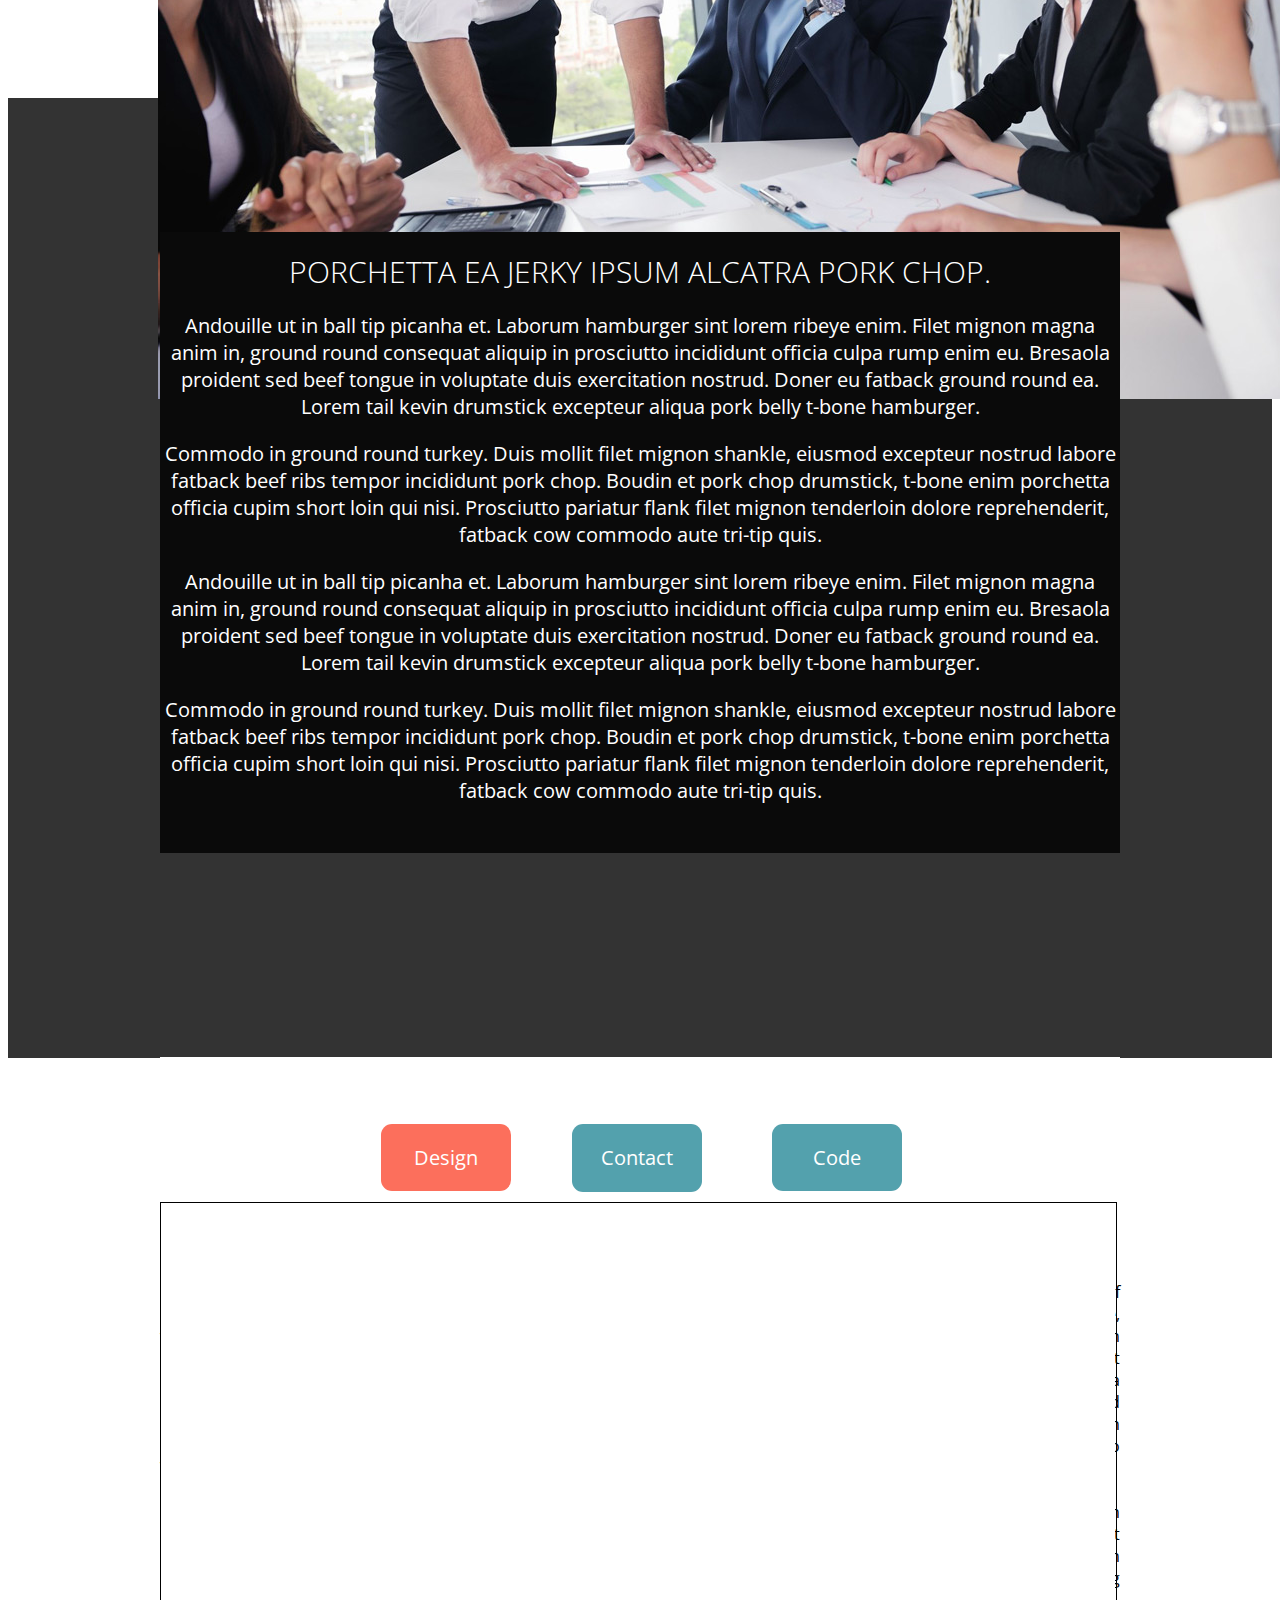
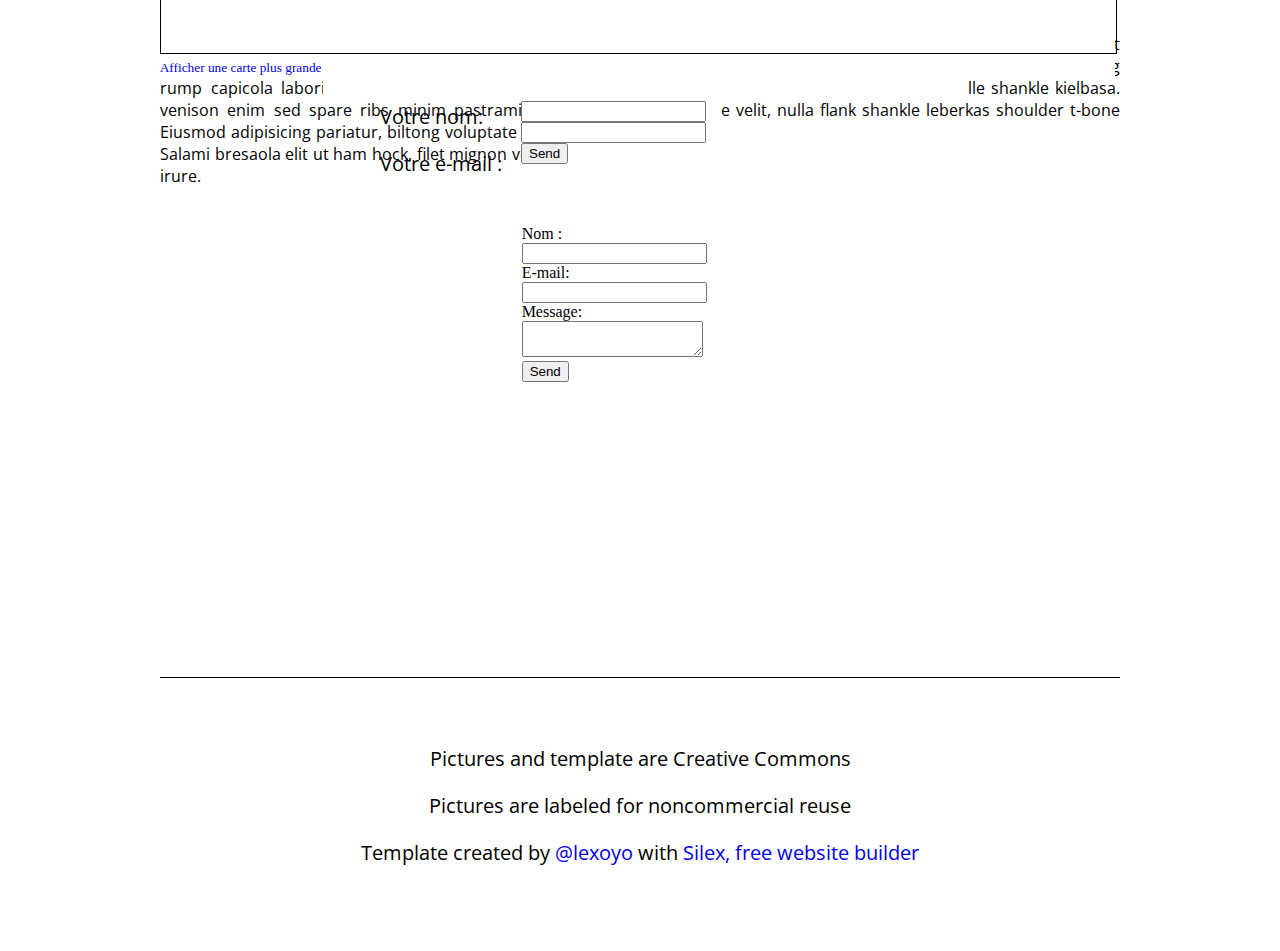
==== commit 29a19890: "Batch update" ====
--- a/editable.html
+++ b/editable.html
@@ -116,7 +116,116 @@
 <style class="silex-prodotype-style" type="text/css" data-style-id="all-style">h1 {font-weight: 700; font-size: 150px; color: #FFFFFF; text-align: center; line-height: 1; letter-spacing: -3px;}h2 {font-weight: 300; font-size: 30px; color: #FFFFFF; text-align: center; text-transform: uppercase; line-height: 1;}h3 {font-weight: 300; font-size: 36px; text-transform: uppercase;}.text-element > .silex-element-content {font-family: 'Open Sans', sans-serif;}p {font-size: 20px;}a {text-decoration: none;}[data-silex-href] {text-decoration: none;}@media only screen and (max-width: 480px), only screen and (max-device-width: 480px) {h1 {font-weight: 300;}.text-element > .silex-element-content {font-size: 150%;}p {font-size: 150%;}b {font-weight: 300;}}</style><style class="silex-prodotype-style" type="text/css" data-style-id="text-style-1">.text-style-1 b {color: #1ABC9C;}</style><link href="https://fonts.googleapis.com/css?family=Open+Sans:700,300" rel="stylesheet" class="silex-custom-font"><style class="silex-prodotype-style" type="text/css" data-style-id="content-black">.content-black h3 {font-size: 26px; color: #666666;}</style><style class="silex-prodotype-style" type="text/css" data-style-id="content-white">.content-white.text-element > .silex-element-content {color: #FFFFFF; text-align: center;}</style><style class="silex-prodotype-style" type="text/css" data-style-id="content-columns">.content-columns.text-element > .silex-element-content {text-align: justify; columns: 2; column-gap: 55px;}@media only screen and (max-width: 480px), only screen and (max-device-width: 480px) {.content-columns.text-element > .silex-element-content {columns: 1;}}</style><style class="silex-prodotype-style" type="text/css" data-style-id="footer">.footer.text-element > .silex-element-content {text-align: center;}</style><style type="text/css" class="silex-style-settings">.website-width {width: 960px;}@media (min-width: 481px) {.silex-editor {min-width: 1160px;}}</style></head>
 
 <body data-silex-id="body-initial" class="body-initial enable-mobile all-style prevent-resizable prevent-selectable editable-style silex-runtime" data-silex-type="container-element" style="">
-    <section data-silex-type="container-element" class="container-element editable-style silex-id-1489143154958-1 section-element prevent-resizable" data-silex-id="silex-id-1489143154958-1">
+    
+    
+    
+
+
+
+
+
+
+
+
+
+
+
+
+
+
+
+
+
+
+
+
+
+
+
+
+
+
+
+
+
+
+
+
+
+
+
+
+    
+
+
+
+
+
+
+
+
+
+
+
+
+
+
+
+
+
+
+
+
+
+
+
+
+
+
+
+
+
+
+
+
+
+
+
+
+
+
+
+
+
+
+
+
+
+
+
+
+
+
+
+
+
+
+
+    
+    
+
+
+
+
+
+
+
+
+
+
+
+
+<div data-silex-type="html-element" class="editable-style html-element silex-id-1613580514781-9 page-contact paged-element" data-silex-id="silex-id-1613580514781-9"><div class="silex-element-content"><p>New HTML box</p></div></div><div data-silex-type="container-element" class="editable-style container-element silex-id-1613580519084-10 page-contact paged-element" data-silex-id="silex-id-1613580519084-10"></div><section data-silex-type="container-element" class="container-element editable-style silex-id-1489143154958-1 section-element prevent-resizable" data-silex-id="silex-id-1489143154958-1">
         <div data-silex-type="container-element" class="editable-style silex-element-content website-width silex-id-1489143154957-0 container-element" data-silex-id="silex-id-1489143154957-0">
             
             
@@ -131,8 +240,7 @@
                     
                 </div>
             </div></div>
-    </section>
-    <section data-silex-type="container-element" class="container-element editable-style silex-id-1489143327627-3 section-element prevent-resizable" data-silex-id="silex-id-1489143327627-3">
+    </section><section data-silex-type="container-element" class="container-element editable-style silex-id-1489143327627-3 section-element prevent-resizable" data-silex-id="silex-id-1489143327627-3">
         
     <div data-silex-type="container-element" class="editable-style silex-element-content website-width silex-id-1489143327626-2 container-element" data-silex-id="silex-id-1489143327626-2">
 
@@ -152,10 +260,9 @@
                     </p>
                     <p> Dolore pork chop short ribs officia ullamco, strip steak reprehenderit esse landjaeger aliquip magna ea. Cupim landjaeger irure biltong bresaola beef ribs turducken enim shank pancetta tongue laboris adipisicing pork belly.</p>
                 </div>
-            </div></div></section>
-    <section data-silex-type="container-element" class="container-element editable-style silex-id-1489143411591-5 section-element prevent-resizable" data-silex-id="silex-id-1489143411591-5" style="">
+            </div></div></section><section data-silex-type="container-element" class="container-element editable-style silex-id-1489143411591-5 section-element prevent-resizable" data-silex-id="silex-id-1489143411591-5" style="">
         <div data-silex-type="container-element" class="editable-style silex-element-content website-width silex-id-1489143411591-4 container-element" data-silex-id="silex-id-1489143411591-4">
-            <div data-silex-id="silex-id-1440800016088-6" class="editable-style silex-id-1440800016088-6 text-element middle-text content-white" data-silex-type="text-element">
+            <div data-silex-id="silex-id-1440800016088-6" class="editable-style silex-id-1440800016088-6 text-element middle-text content-white" data-silex-type="text-element" style="">
                 <div class="silex-element-content normal">
                     <h2>Porchetta ea jerky ipsum alcatra pork chop. <br></h2>
                     <p>Andouille ut in ball tip picanha et. Laborum hamburger sint lorem ribeye enim. Filet mignon magna anim in, ground round consequat aliquip in prosciutto incididunt officia culpa rump enim eu. Bresaola proident sed beef tongue in voluptate
@@ -172,100 +279,7 @@
                 </div>
             </div>
         </div>
-    </section>
-
-
-
-
-
-
-
-
-
-
-
-
-
-
-
-
-
-
-
-
-
-
-
-
-
-
-
-
-
-
-
-
-
-
-
-
-    
-
-
-
-
-
-
-
-
-
-
-
-
-
-
-
-
-
-
-
-
-
-
-
-
-
-
-
-
-
-
-
-
-
-
-
-
-
-
-
-
-
-
-
-
-
-
-
-
-
-
-
-
-
-
-
-    <section data-silex-type="container-element" class="container-element editable-style silex-id-1489143528708-7 section-element prevent-resizable" data-silex-id="silex-id-1489143528708-7" style="">
+    </section><section data-silex-type="container-element" class="container-element editable-style silex-id-1489143528708-7 section-element prevent-resizable" data-silex-id="silex-id-1489143528708-7" style="">
         
     <div data-silex-type="container-element" class="editable-style silex-element-content website-width silex-id-1489143528708-6 container-element" data-silex-id="silex-id-1489143528708-6" style="">
             
@@ -280,7 +294,7 @@
             </div><div data-silex-href="#!page-code#menu" data-silex-id="silex-id-1440800509589-9" class="editable-style text-element button silex-id-1440800509589-9 content-white" data-silex-type="text-element" style="">
                 <div class="silex-element-content normal"><p>Code
                 </p><span class="_wysihtml-temp-caret-fix" style="position: absolute; display: block; min-width: 1px; z-index: 99999;">﻿</span></div>
-            </div><div data-silex-id="silex-id-1440801309675-13" class="editable-style text-element col silex-id-1440801309675-13 content-columns page-code paged-element" data-silex-type="text-element">
+            </div><div data-silex-id="silex-id-1440801309675-13" class="editable-style text-element col silex-id-1440801309675-13 content-columns page-code paged-element" data-silex-type="text-element" style="">
                 <div class="silex-element-content normal">Enim pancetta pastrami ad aliqua, ullamco do bacon nisi shank in ball tip commodo cupidatat. Excepteur strip steak magna dolore t-bone labore brisket nulla tail. Landjaeger enim sed meatloaf ut salami cow shank magna ham hock venison boudin
                     capicola pancetta ad. Porchetta capicola pork belly in leberkas. Pork labore meatball, cupidatat meatloaf sausage esse pork loin. Shankle pariatur et, kielbasa pastrami swine landjaeger esse cupim fatback beef ribs ground round consequat.
                     <br>
@@ -328,28 +342,10 @@
 </form></div></div><div data-silex-id="silex-id-1440800306868-7" class="editable-style silex-id-1440800306868-7 text-element button content-white page-link-active" data-silex-type="text-element" data-silex-href="#!page-design#menu" style="">
                 <div class="silex-element-content normal"><p>Design
                 </p><span class="_wysihtml-temp-caret-fix" style="position: absolute; display: block; min-width: 1px; z-index: 99999;">﻿</span></div>
-            </div></div></section>
-    <section data-silex-type="container-element" class="container-element editable-style silex-id-1489143627408-9 section-element prevent-resizable" data-silex-id="silex-id-1489143627408-9">
-        <div data-silex-type="container-element" class="editable-style silex-element-content website-width silex-id-1489143627407-8 container-element" data-silex-id="silex-id-1489143627407-8">
-            <div data-silex-id="silex-id-1440801730160-14" class="editable-style silex-id-1440801730160-14 text-element footer" data-silex-type="text-element">
+            </div></div></section><div data-silex-type="container-element" class="editable-style section-element silex-id-1489143627408-9" data-silex-id="silex-id-1489143627408-9" title=""><div data-silex-type="container-element" class="editable-style container-element silex-id-1489143627407-8 website-width" data-silex-id="silex-id-1489143627407-8" title=""><div data-silex-id="silex-id-1440801730160-14" class="editable-style silex-id-1440801730160-14 text-element footer" data-silex-type="text-element" style="">
                 <div class="silex-element-content normal"><p><br></p><p>Pictures and template are Creative Commons
                         </p><p>Pictures are labeled for noncommercial reuse
                         </p><p>Template created by <a href="//lexoyo.me/">@lexoyo</a> with <a href="//www.silex.me/">Silex, free website builder</a></p>
                     
                 </div>
-            </div>
-        </div>
-    </section>
-
-
-
-
-
-
-
-
-
-
-
-
-<div data-silex-type="html-element" class="editable-style html-element silex-id-1613580514781-9 page-contact paged-element" data-silex-id="silex-id-1613580514781-9"><div class="silex-element-content"><p>New HTML box</p></div></div><div data-silex-type="container-element" class="editable-style container-element silex-id-1613580519084-10 page-contact paged-element" data-silex-id="silex-id-1613580519084-10"></div></body></html>+            </div></div></div></body></html>